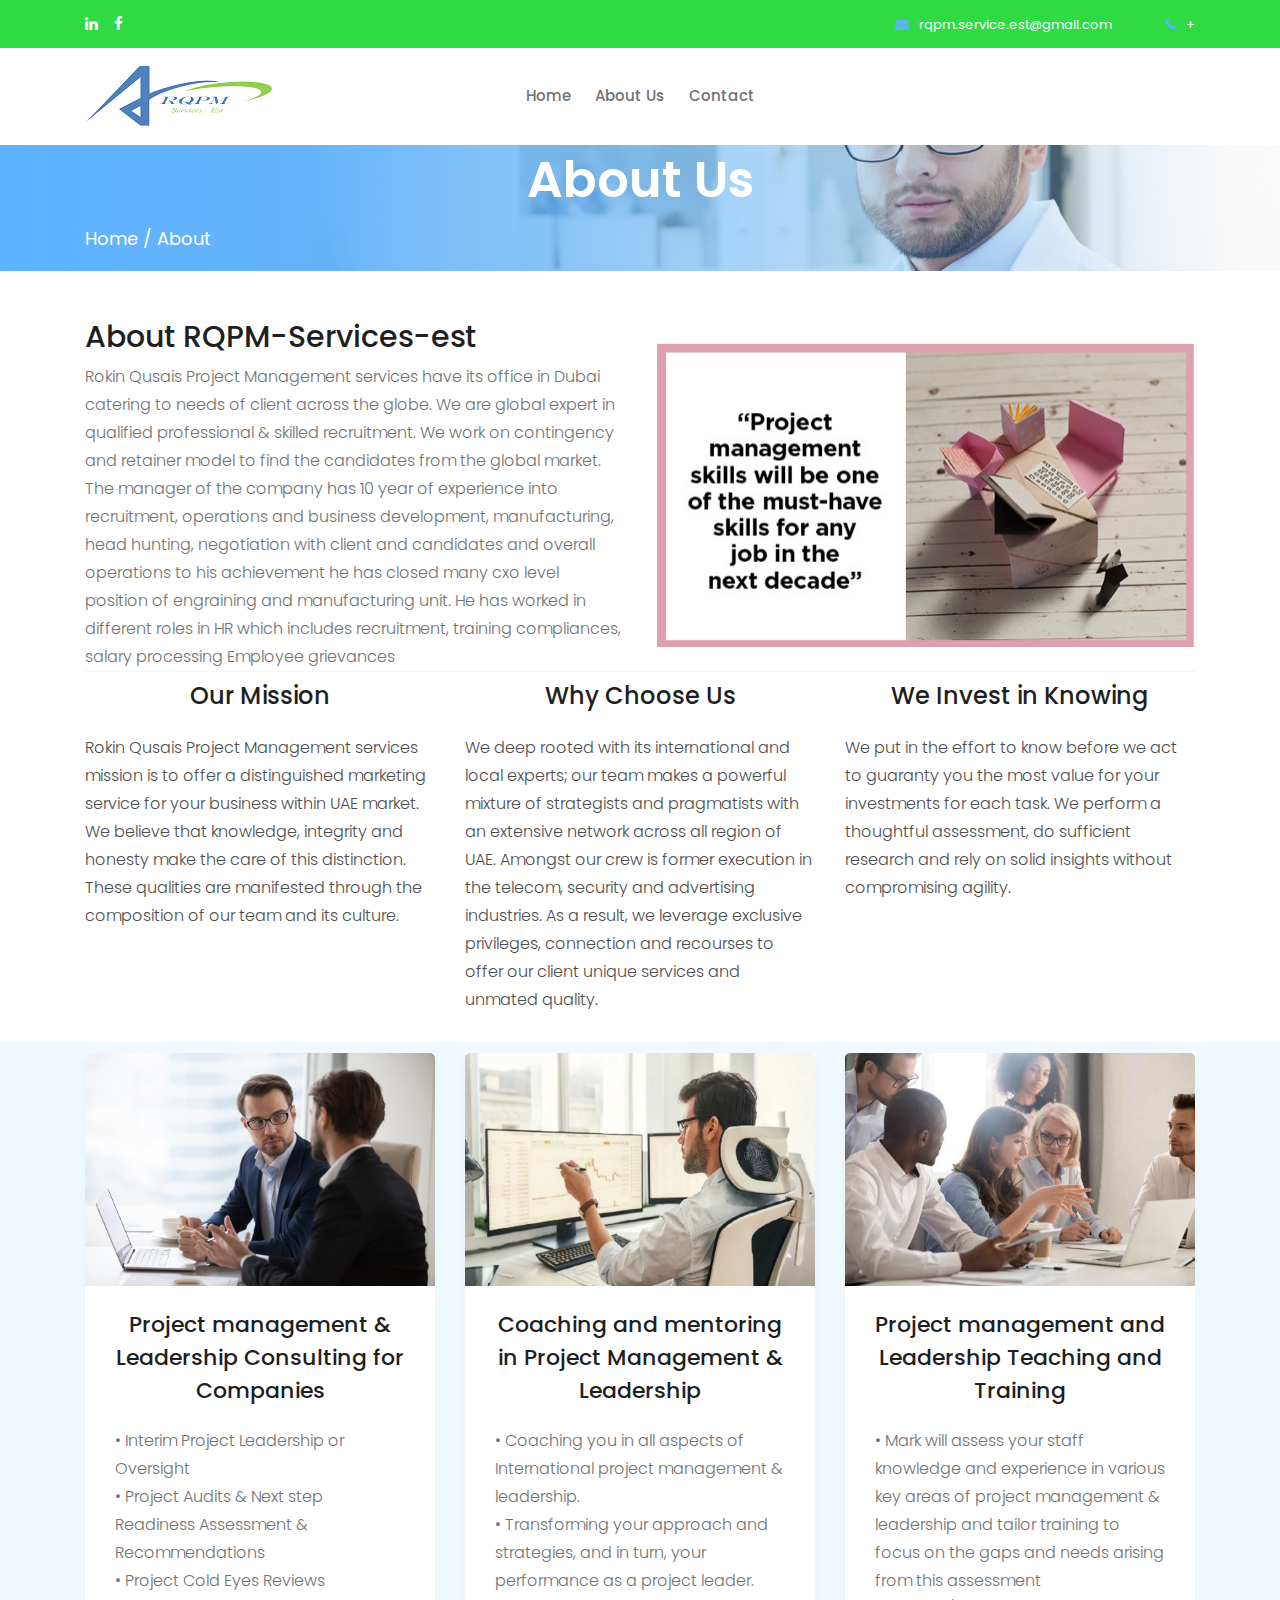
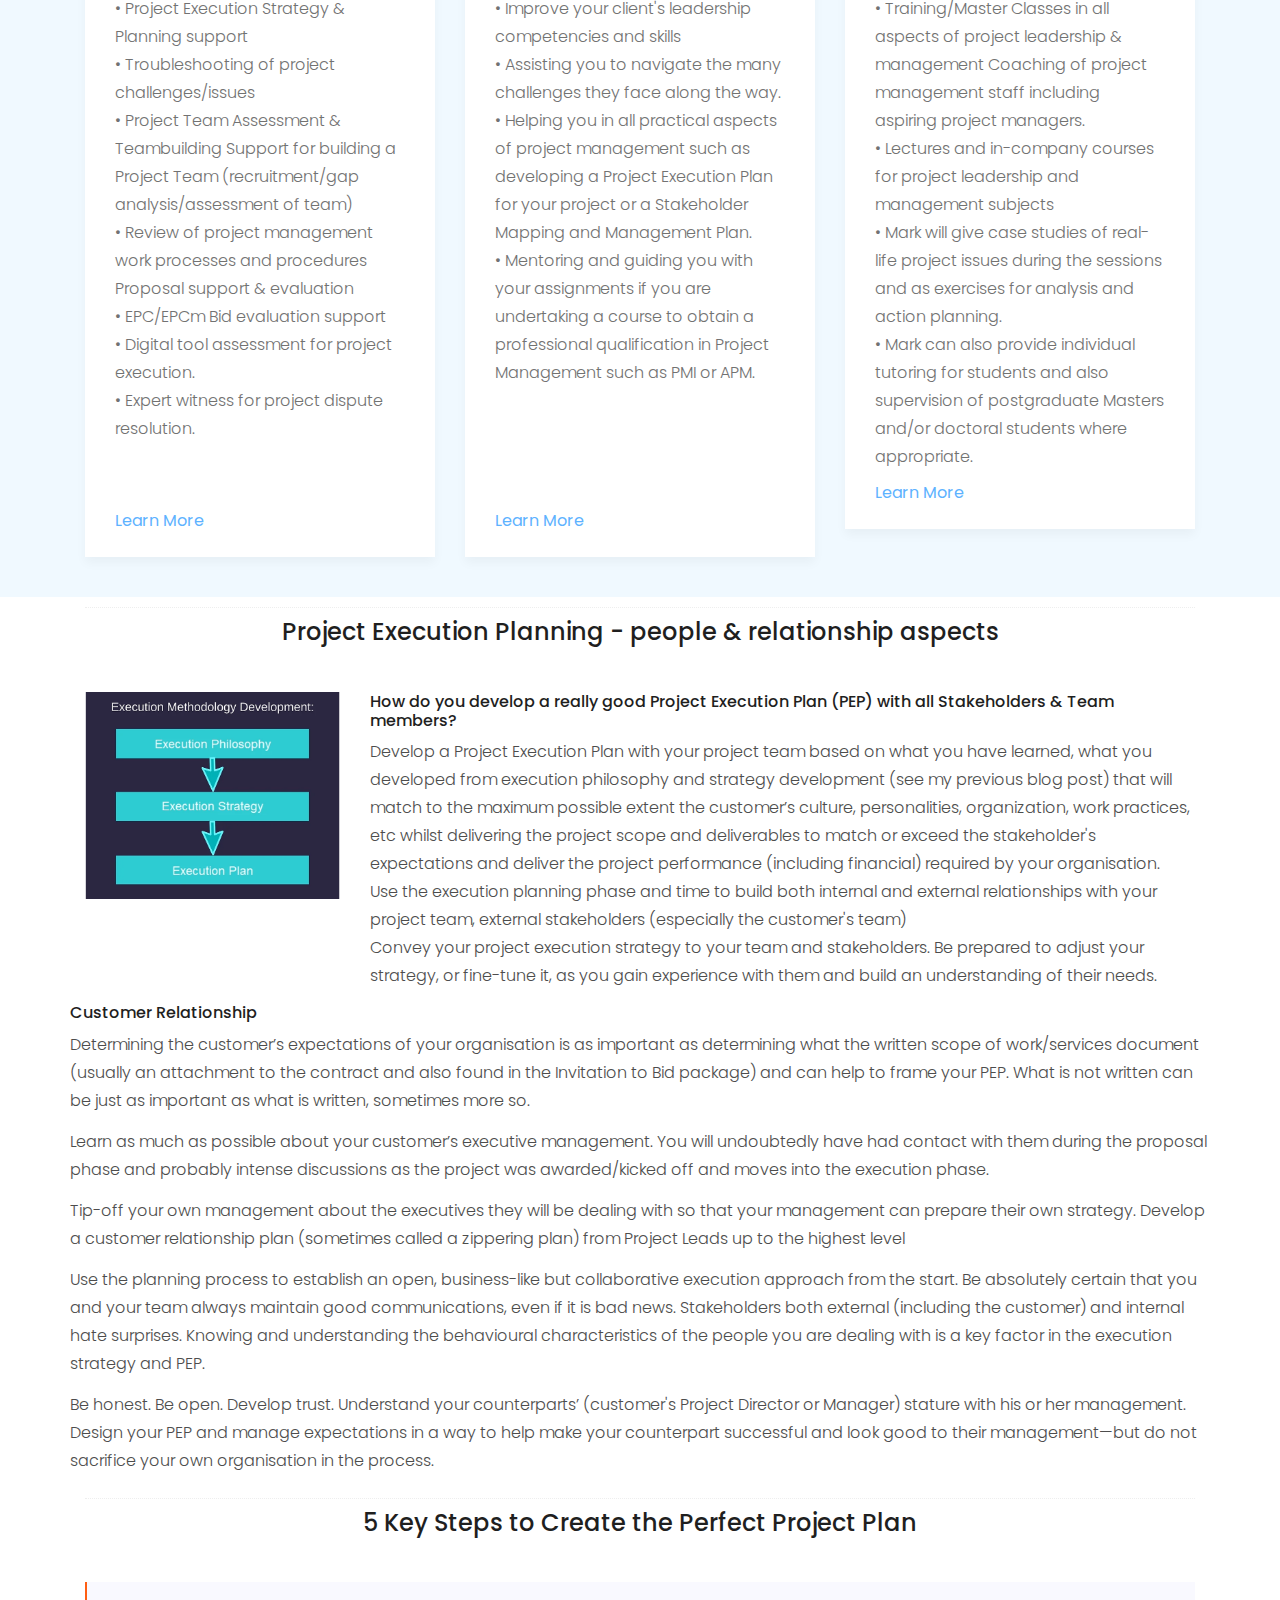
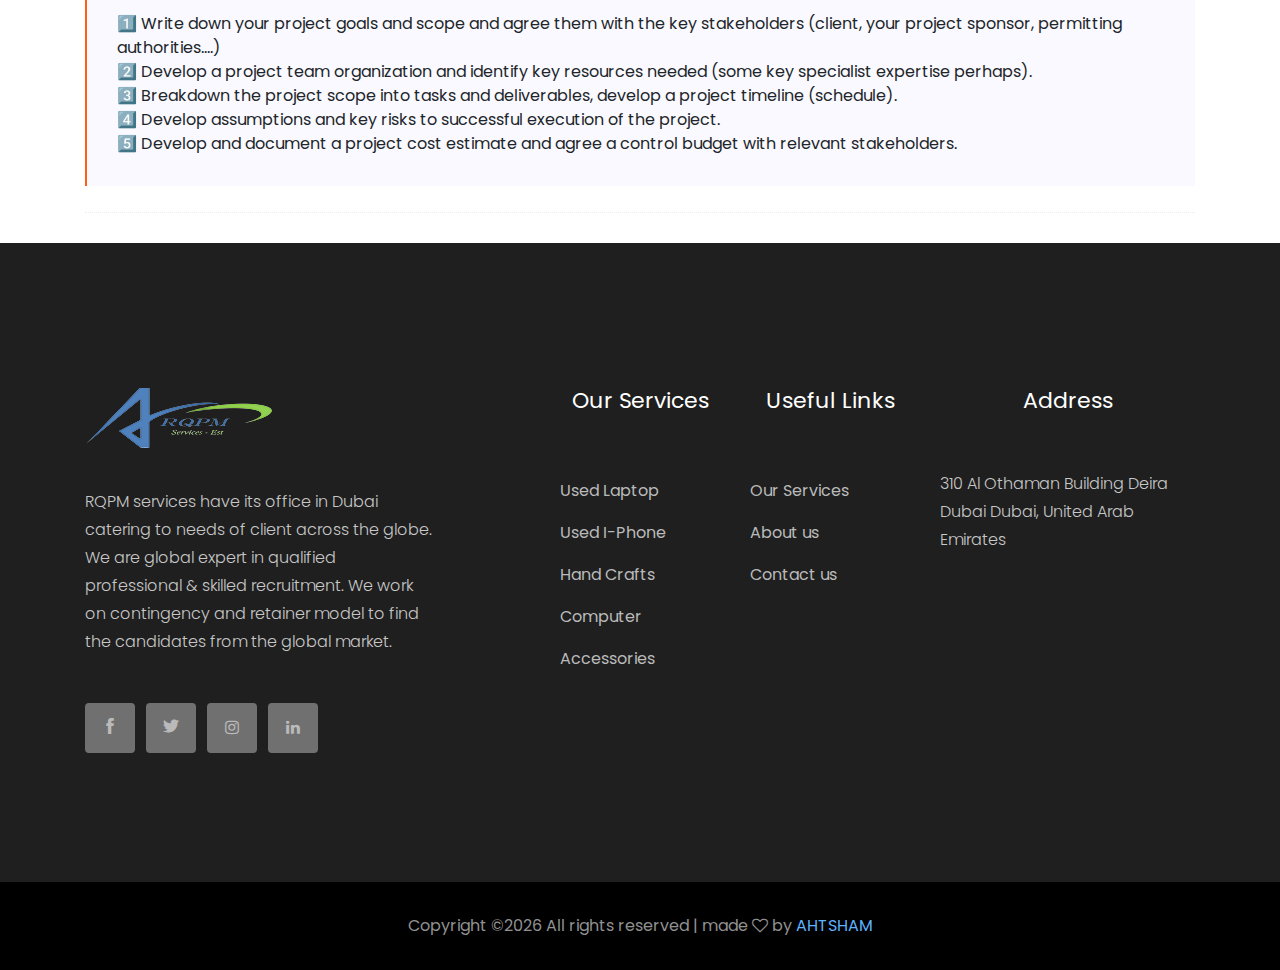
==== about.html @ f93477ab "Add files via upload" ====
<!doctype html>
<html class="no-js" lang="zxx">

<head>
    <meta charset="utf-8">
    <meta http-equiv="x-ua-compatible" content="ie=edge">
    <title>RQPM-Services-est</title>
    <meta name="description" content="">
    <meta name="viewport" content="width=device-width, initial-scale=1">

    <!-- <link rel="manifest" href="site.webmanifest"> -->
    <link rel="shortcut icon" type="image/x-icon" href="img/favicon.png">
    <!-- Place favicon.ico in the root directory -->

    <!-- CSS here -->
    <link rel="stylesheet" href="css/bootstrap.min.css">
    <link rel="stylesheet" href="css/owl.carousel.min.css">
    <link rel="stylesheet" href="css/magnific-popup.css">
    <link rel="stylesheet" href="css/font-awesome.min.css">
    <link rel="stylesheet" href="css/themify-icons.css">
    <link rel="stylesheet" href="css/nice-select.css">
    <link rel="stylesheet" href="css/flaticon.css">
    <link rel="stylesheet" href="css/gijgo.css">
    <link rel="stylesheet" href="css/animate.css">
    <link rel="stylesheet" href="css/slicknav.css">
    <link rel="stylesheet" href="css/style.css">
    <!-- <link rel="stylesheet" href="css/responsive.css"> -->
</head>

<body>
    <!--[if lte IE 9]>
            <p class="browserupgrade">You are using an <strong>outdated</strong> browser. Please <a href="https://browsehappy.com/">upgrade your browser</a> to improve your experience and security.</p>
        <![endif]-->

    <!-- header-start -->
    <header>
        <div class="header-area ">
            <div class="header-top_area">
                <div class="container">
                    <div class="row">
                        <div class="col-xl-6 col-md-6 ">
                            <div class="social_media_links">
                                <a href="https://www.linkedin.com/in/rokin-qusais-project-management-5585a9264/">
                                    <i class="fa fa-linkedin"></i>
                                </a>
                                <a href="https://www.facebook.com/people/Rokn-Qusais-Project-Managent-Services-Est/100089314040495/">
                                    <i class="fa fa-facebook"></i>
                                </a>
                               
                            </div>
                        </div>
                        <div class="col-xl-6 col-md-6">
                            <div class="short_contact_list">
                                <ul>
                                    <li><a href="#"> <i class="fa fa-envelope"></i> rqpm.service.est@gmail.com</a></li>
                                    <li><a href="#"> <i class="fa fa-phone"></i> +</a></li>
                                </ul>
                            </div>
                        </div>
                    </div>
                </div>
            </div>
            <div id="sticky-header" class="main-header-area">
                <div class="container">
                    <div class="row align-items-center">
                        <div class="col-xl-3 col-lg-2">
                            <div class="logo">
                                <a href="index.html">
                                    <img src="img/logo (2).png" alt="">
                                </a>
                            </div>
                        </div>
                        <div class="col-xl-6 col-lg-7">
                            <div class="main-menu  d-none d-lg-block">
                                <nav>
                                    <ul id="navigation">
                                        <li><a class="active" href="index.html">Home</a></li>
                                        <li><a href="about.html">About Us</a></li>
                                
                                        <li><a href="contact.html">Contact</a></li>
                                    </ul>
                                </nav>
                            </div>
                        </div>
                        
                        <div class="col-12">
                            <div class="mobile_menu d-block d-lg-none"></div>
                        </div>
                    </div>
                </div>
            </div>
        </div>
    </header>
    <!-- header-end -->

    <!-- bradcam_area_start  -->
    <div class="bradcam_area breadcam_bg bradcam_overlay">
        <div class="container">
            <div class="row">
                <div class="col-xl-12">
                    <div class="bradcam_text">
                        <h3>About Us</h3>
                        <p><a href="index.html">Home /</a> About</p>
                    </div>
                </div>
            </div>
        </div>
    </div>
    <!-- bradcam_area_end  -->


    <br><br>
   
    <!-- business_expert_area_start  -->
    <div class="business_expert_area">
    
        <div class="container">
            
                <div class="row align-items-center">
                <div class="col-xl-6 col-md-6">
                <div class="business_info">
                                                    
                 <h2>About RQPM-Services-est</h2>
                <p>Rokin Qusais Project Management services have its office in Dubai catering to needs of client across the globe. We are global expert in qualified professional & skilled recruitment. We work on contingency and retainer model to find the candidates from the global market.
                   <br> The manager of the company has 10 year of experience into recruitment, operations and business development, manufacturing, head hunting, negotiation with client and candidates and overall operations to his achievement he has closed many cxo level position of engraining and manufacturing unit. He has worked in different roles in HR which includes recruitment, training compliances, salary processing Employee grievances 
                    
                    </p>
                </div>
                </div>
                <div class="col-xl-6 col-md-6">
                <div class="business_thumb">
                 <img src="img/about/Capture2.PNG" alt="">
                    </div>
                 </div>
                 
                </div>
                <div class="section-top-border">
                    <div class="row">
                        <div class="col-md-4">
                            <div class="single-defination">
                                <h3 style="text-align: center;" class="mb-20">Our Mission</h3>
                                <p>Rokin Qusais Project Management services mission is to offer a distinguished marketing service
                                     for your business within UAE market. We believe that knowledge, integrity and honesty make the care of this distinction. 
                                    These qualities are manifested through the composition of our team and its culture.</p>
                            </div>
                        </div>
                        <div class="col-md-4">
                            <div class="single-defination">
                                <h3 style="text-align: center;" class="mb-20">Why Choose Us</h3>
                                <p>We deep rooted with its international and local experts; our team makes a 
                                    powerful mixture of strategists and pragmatists with an extensive network across all region of UAE. 
                                    Amongst our crew is former execution in the telecom, security and advertising industries. As a result, we leverage exclusive privileges, 
                                    connection and recourses to offer our client unique services and unmated quality.</p>
                            </div>
                        </div>
                        <div class="col-md-4">
                            <div class="single-defination">
                                <h3 style="text-align: center;" class="mb-20">We Invest in Knowing</h3>
                                <p>We put in the effort to know before we act to guaranty you the most value for your investments for each task. We perform a
                                     thoughtful assessment, do sufficient research and rely on solid insights without compromising agility.</p>
                            </div>
                        </div>
                    </div>
                </div>         
                            
            </div>
        </div>
    </div>
    
    <!-- business_expert_area_end  -->

    <!-- offers_area_start -->
    <div class="our_department_area">
        <div class="container">
           
            <div class="row">
                <div class="col-xl-12">
                    
                </div>
            </div>
            <div class="row">
                <div class="col-xl-4 col-md-6 col-lg-4">
                    <div class="single_department">
                        <div class="department_thumb">
                            <img src="img/department/s1.jpg" alt="">
                        </div>
                        <div class="department_content">
                            <h3><a href="#">Project management & Leadership Consulting for
                                Companies
                                </a></h3>
                                 <p>• Interim Project Leadership or  Oversight
                            <br>        • Project Audits & Next step Readiness Assessment & Recommendations
                            <br>    • Project Cold Eyes Reviews
                            <br>    • Project Execution Strategy & Planning support
                            <br>    • Troubleshooting of project challenges/issues
                                      <br>   • Project Team Assessment & Teambuilding Support for building a Project Team (recruitment/gap analysis/assessment of team)
                                      <br>   • Review of project management work processes and procedures Proposal support & evaluation
                                    <br>    • EPC/EPCm Bid evaluation support
                                    <br>    • Digital tool assessment for project execution.
                                    <br>   • Expert witness for project dispute resolution.
                                    <br><br><br></p>
                                <a href="#" class="learn_more">Learn More</a>
                        </div>
                    </div>
                </div><div class="col-xl-4 col-md-6 col-lg-4">
                    <div class="single_department">
                        <div class="department_thumb">
                            <img src="img/department/s21.PNG" alt="">
                        </div>
                        <div class="department_content">
                            <h3><a href="#">Coaching and mentoring in Project Management &
                                Leadership
                                </a></h3>
                                <p>• Coaching you in all aspects of
                          <br>          International project management & leadership.
                              <br>      • Transforming your approach and strategies, and in turn, your performance as a project leader.
                           <br>         • Improve your client's leadership competencies and skills
                               <br>     • Assisting you to navigate the many challenges they face along the way.
                                   <br> • Helping you in all practical aspects of project management such as developing a Project Execution Plan for your project
                                    or a Stakeholder Mapping and
                                    Management Plan.
                                <br>    • Mentoring and guiding you with your assignments if you are undertaking a course to obtain a professional qualification in Project Management such as PMI or APM.
                                  <br> <br><br><br><br> </p>
                            <a href="#" class="learn_more">Learn More</a>
                        </div>
                    </div>
                </div><div class="col-xl-4 col-md-6 col-lg-4">
                    <div class="single_department">
                        <div class="department_thumb">
                            <img src="img/department/s3.jpg" alt="">
                        </div>
                        <div class="department_content">
                            <h3><a href="#">Project management and Leadership Teaching and
                                Training
                                </a></h3>
                                <p>• Mark will assess your staff knowledge and experience in various key areas of project management & leadership
                                    and tailor training to focus on the gaps and needs arising from this
                                    assessment
                             <br>       • Training/Master Classes in all aspects of project leadership & management Coaching of project management staff including aspiring project managers.
                              <br>      • Lectures and in-company courses for project leadership and management subjects
                              <br>      • Mark will give case studies of real-life project issues during the sessions and as exercises for analysis and action planning.
                               <br>     • Mark can also provide individual tutoring for students and also supervision of postgraduate Masters and/or doctoral students where appropriate.
                                    </p>
                            <a href="#" class="learn_more">Learn More</a>
                        </div>
                    </div>
                </div>
                
            </div>
        </div>
    </div>
    <!-- offers_area_end -->

    <!-- Start Sample Area -->
	<section class="sample-text-area">
		<div class="container box_1170">
			
            <div class="section-top-border">
				<h3 class="mb-30">Project Execution Planning - people & relationship aspects</h3>
				<div class="row">
					<div class="col-md-3">
						<img src="img/elements/Capture.PNG" alt="" class="img-fluid">
					</div>
					<div class="col-md-9 mt-sm-20">
						<h5>How do you develop a really good Project Execution Plan (PEP)  with all Stakeholders & Team members?</h5>
                        <p>
							Develop a Project Execution Plan with your project team based on what you have learned, what you developed from execution philosophy and strategy development (see my previous blog post) that will match to the maximum possible extent the customer’s culture, personalities, organization, work practices, etc whilst delivering the project scope and deliverables to match or exceed the stakeholder's expectations and deliver the project performance (including financial) required by your organisation. 
                        <br>Use the execution planning phase and time to build both internal and external relationships with your project team, external stakeholders (especially the customer's team) 
                    <br> Convey your project execution strategy to your team and stakeholders.  Be prepared to adjust your strategy, or fine-tune it, as you gain experience with them and build an understanding of their needs.</p>
					</div>
                    <h5>Customer Relationship</h5>

                       <p> Determining the customer’s expectations of your organisation is as important as determining what the written scope of work/services document (usually an attachment to the contract and also found in the Invitation to Bid package) and can help to frame your PEP.  What is not written can be just as important as what is written, sometimes more so.</p>
				<p>Learn as much as possible about your customer’s executive management.  You will undoubtedly have had contact with them during the proposal phase and probably intense discussions as the project was awarded/kicked off and moves into the execution phase.</p>
                <p>Tip-off your own management about the executives they will be dealing with so that your management can prepare their own strategy.  Develop a customer relationship plan (sometimes called a zippering plan) from Project Leads up to the highest level</p>
                <p>Use the planning process to establish an open, business-like but collaborative execution approach from the start. Be absolutely certain that you and your team always maintain good communications, even if it is bad news.  Stakeholders both external (including the customer) and internal hate surprises.  Knowing and understanding the behavioural characteristics of the people you are dealing with is a key factor in the execution strategy and PEP.</p>
                <p>Be honest.  Be open.  Develop trust.  Understand your counterparts’ (customer's Project Director or Manager) stature with his or her management.  Design your PEP and manage expectations in a way to help make your counterpart successful and look good to their management—but do not sacrifice your own organisation in the process.</p>
                 </div>
			</div>
        
            <div class="section-top-border">
				<h3 class="mb-30">5 Key Steps to Create the Perfect Project Plan</h3>
				<div class="row">
					<div class="col-lg-12">
						<blockquote class="generic-blockquote">
							1️⃣ Write down your project goals and scope and agree them with the key stakeholders (client, your project sponsor, permitting authorities….)

<br>
2️⃣ Develop a project team organization and identify key resources needed (some key specialist expertise perhaps).
<br>

3️⃣ Breakdown the project scope into tasks and deliverables, develop a project timeline (schedule).

<br>
4️⃣ Develop assumptions and key risks to successful execution of the project.

<br>
5️⃣ Develop and document a project cost estimate and agree a control budget with relevant stakeholders.
					<br>	</blockquote>
					</div>
				</div>
			</div>

        <div class="section-top-border">
            
        </div>
	</section>
	<!-- End Sample Area -->


   
<!-- footer start -->
<footer class="footer">
    <div class="footer_top">
        <div class="container">
            <div class="row">
                <div class="col-xl-4 col-md-6 col-lg-4">
                    <div class="footer_widget">
                        <div class="footer_logo">
                            <a href="#">
                                <img src="img/fotor logo.png" alt="">
                            </a>
                        </div>
                        <p>
                            RQPM services have its office in Dubai catering to needs of client across the globe. We are global expert in qualified professional & skilled recruitment. We work on contingency and retainer model to find the candidates from the global market.
                        </p>
                        <div class="socail_links">
                            <ul>
                                <li>
                                    <a href="https://www.facebook.com/people/Rokn-Qusais-Project-Managent-Services-Est/100089314040495/">
                                        <i class="ti-facebook"></i>
                                    </a>
                                </li>
                                <li>
                                    <a href="https://twitter.com/Rqpmservice_Est">
                                        <i class="ti-twitter-alt"></i>
                                    </a>
                                </li>
                                <li>
                                    <a href="https://www.instagram.com/rqpm.services_est/">
                                        <i class="fa fa-instagram"></i>
                                    </a>
                                </li>
                                <li>
                                    <a href="https://www.linkedin.com/in/rokin-qusais-project-management-5585a9264/">
                                        <i class="fa fa-linkedin"></i>
                                    </a>
                                </li>
                            </ul>
                        </div>

                    </div>
                </div>
                <div class="col-xl-2 offset-xl-1 col-md-6 col-lg-3">
                    <div class="footer_widget">
                        <h3 class="footer_title">
                            Our Services
                        </h3>
                        <ul>
                            <li><a href="#">Used Laptop</a></li>
                            <li><a href="#">Used I-Phone</a></li>
                            <li><a href="#">Hand Crafts</a></li>
                            <li><a href="#">Computer Accessories</a></li>
                            
                        </ul>

                    </div>
                </div>
                <div class="col-xl-2 col-md-6 col-lg-2">
                    <div class="footer_widget">
                        <h3 class="footer_title">
                            Useful Links
                        </h3>
                        <ul>
                            <li><a href="index.html">Our Services</a></li>
                            <li><a href="about.html">About us</a></li>
                            <li><a href="contact.html"> Contact us</a></li>
                        </ul>
                    </div>
                </div>
                <div class="col-xl-3 col-md-6 col-lg-3">
                    <div class="footer_widget">
                        <h3 class="footer_title">
                            Address
                        </h3>
                        <p>
                            310 Al Othaman Building Deira Dubai Dubai, United Arab Emirates <br>
                          
                            
                        </p>
                    </div>
                </div>
            </div>
        </div>
    </div>
    <div class="copy-right_text">
        <div class="container">
            <div class="footer_border"></div>
            <div class="row">
                <div class="col-xl-12">
                    <p class="copy_right text-center">
                        <!-- Link back to Colorlib can't be removed. Template is licensed under CC BY 3.0. -->
Copyright &copy;<script>document.write(new Date().getFullYear());</script> All rights reserved | made <i class="fa fa-heart-o" aria-hidden="true"></i> by <a href="https://www.instagram.com/mr.ahtsham_sahotra/" target="_blank">AHTSHAM</a>
<!-- Link back to Colorlib can't be removed. Template is licensed under CC BY 3.0. -->
                    </p>
                </div>
            </div>
        </div>
    </div>
</footer>
<!-- footer end  -->
<!-- link that opens popup -->



<!-- JS here -->
<script src="js/vendor/modernizr-3.5.0.min.js"></script>
<script src="js/vendor/jquery-1.12.4.min.js"></script>
<script src="js/popper.min.js"></script>
<script src="js/bootstrap.min.js"></script>
<script src="js/owl.carousel.min.js"></script>
<script src="js/isotope.pkgd.min.js"></script>
<script src="js/ajax-form.js"></script>
<script src="js/waypoints.min.js"></script>
<script src="js/jquery.counterup.min.js"></script>
<script src="js/imagesloaded.pkgd.min.js"></script>
<script src="js/scrollIt.js"></script>
<script src="js/jquery.scrollUp.min.js"></script>
<script src="js/wow.min.js"></script>
<script src="js/nice-select.min.js"></script>
<script src="js/jquery.slicknav.min.js"></script>
<script src="js/jquery.magnific-popup.min.js"></script>
<script src="js/plugins.js"></script>
<script src="js/gijgo.min.js"></script>
<!--contact js-->
<script src="js/contact.js"></script>
<script src="js/jquery.ajaxchimp.min.js"></script>
<script src="js/jquery.form.js"></script>
<script src="js/jquery.validate.min.js"></script>
<script src="js/mail-script.js"></script>

<script src="js/main.js"></script>
<script>
$('#datepicker').datepicker({
    iconsLibrary: 'fontawesome',
    icons: {
        rightIcon: '<span class="fa fa-caret-down"></span>'
    }
});
$('#datepicker2').datepicker({
    iconsLibrary: 'fontawesome',
    icons: {
        rightIcon: '<span class="fa fa-caret-down"></span>'
    }

});
$(document).ready(function() {
$('.js-example-basic-multiple').select2();
});
</script>
</body>

</html>
---- css/themify-icons.css ----
@font-face {
	font-family: 'themify';
	src:url('../fonts/themify.eot?-fvbane');
	src:url('../fonts/themify.eot?#iefix-fvbane') format('embedded-opentype'),
		url('../fonts/themify.woff?-fvbane') format('woff'),
		url('../fonts/themify.ttf?-fvbane') format('truetype'),
		url('../fonts/themify.svg?-fvbane#themify') format('svg');
	font-weight: normal;
	font-style: normal;
}

[class^="ti-"], [class*=" ti-"] {
	font-family: 'themify';
	/* speak: none; */
	font-style: normal;
	font-weight: normal;
	font-variant: normal;
	text-transform: none;
	line-height: 1;

	/* Better Font Rendering =========== */
	-webkit-font-smoothing: antialiased;
	-moz-osx-font-smoothing: grayscale;
}

.ti-wand:before {
	content: "\e600";
}
.ti-volume:before {
	content: "\e601";
}
.ti-user:before {
	content: "\e602";
}
.ti-unlock:before {
	content: "\e603";
}
.ti-unlink:before {
	content: "\e604";
}
.ti-trash:before {
	content: "\e605";
}
.ti-thought:before {
	content: "\e606";
}
.ti-target:before {
	content: "\e607";
}
.ti-tag:before {
	content: "\e608";
}
.ti-tablet:before {
	content: "\e609";
}
.ti-star:before {
	content: "\e60a";
}
.ti-spray:before {
	content: "\e60b";
}
.ti-signal:before {
	content: "\e60c";
}
.ti-shopping-cart:before {
	content: "\e60d";
}
.ti-shopping-cart-full:before {
	content: "\e60e";
}
.ti-settings:before {
	content: "\e60f";
}
.ti-search:before {
	content: "\e610";
}
.ti-zoom-in:before {
	content: "\e611";
}
.ti-zoom-out:before {
	content: "\e612";
}
.ti-cut:before {
	content: "\e613";
}
.ti-ruler:before {
	content: "\e614";
}
.ti-ruler-pencil:before {
	content: "\e615";
}
.ti-ruler-alt:before {
	content: "\e616";
}
.ti-bookmark:before {
	content: "\e617";
}
.ti-bookmark-alt:before {
	content: "\e618";
}
.ti-reload:before {
	content: "\e619";
}
.ti-plus:before {
	content: "\e61a";
}
.ti-pin:before {
	content: "\e61b";
}
.ti-pencil:before {
	content: "\e61c";
}
.ti-pencil-alt:before {
	content: "\e61d";
}
.ti-paint-roller:before {
	content: "\e61e";
}
.ti-paint-bucket:before {
	content: "\e61f";
}
.ti-na:before {
	content: "\e620";
}
.ti-mobile:before {
	content: "\e621";
}
.ti-minus:before {
	content: "\e622";
}
.ti-medall:before {
	content: "\e623";
}
.ti-medall-alt:before {
	content: "\e624";
}
.ti-marker:before {
	content: "\e625";
}
.ti-marker-alt:before {
	content: "\e626";
}
.ti-arrow-up:before {
	content: "\e627";
}
.ti-arrow-right:before {
	content: "\e628";
}
.ti-arrow-left:before {
	content: "\e629";
}
.ti-arrow-down:before {
	content: "\e62a";
}
.ti-lock:before {
	content: "\e62b";
}
.ti-location-arrow:before {
	content: "\e62c";
}
.ti-link:before {
	content: "\e62d";
}
.ti-layout:before {
	content: "\e62e";
}
.ti-layers:before {
	content: "\e62f";
}
.ti-layers-alt:before {
	content: "\e630";
}
.ti-key:before {
	content: "\e631";
}
.ti-import:before {
	content: "\e632";
}
.ti-image:before {
	content: "\e633";
}
.ti-heart:before {
	content: "\e634";
}
.ti-heart-broken:before {
	content: "\e635";
}
.ti-hand-stop:before {
	content: "\e636";
}
.ti-hand-open:before {
	content: "\e637";
}
.ti-hand-drag:before {
	content: "\e638";
}
.ti-folder:before {
	content: "\e639";
}
.ti-flag:before {
	content: "\e63a";
}
.ti-flag-alt:before {
	content: "\e63b";
}
.ti-flag-alt-2:before {
	content: "\e63c";
}
.ti-eye:before {
	content: "\e63d";
}
.ti-export:before {
	content: "\e63e";
}
.ti-exchange-vertical:before {
	content: "\e63f";
}
.ti-desktop:before {
	content: "\e640";
}
.ti-cup:before {
	content: "\e641";
}
.ti-crown:before {
	content: "\e642";
}
.ti-comments:before {
	content: "\e643";
}
.ti-comment:before {
	content: "\e644";
}
.ti-comment-alt:before {
	content: "\e645";
}
.ti-close:before {
	content: "\e646";
}
.ti-clip:before {
	content: "\e647";
}
.ti-angle-up:before {
	content: "\e648";
}
.ti-angle-right:before {
	content: "\e649";
}
.ti-angle-left:before {
	content: "\e64a";
}
.ti-angle-down:before {
	content: "\e64b";
}
.ti-check:before {
	content: "\e64c";
}
.ti-check-box:before {
	content: "\e64d";
}
.ti-camera:before {
	content: "\e64e";
}
.ti-announcement:before {
	content: "\e64f";
}
.ti-brush:before {
	content: "\e650";
}
.ti-briefcase:before {
	content: "\e651";
}
.ti-bolt:before {
	content: "\e652";
}
.ti-bolt-alt:before {
	content: "\e653";
}
.ti-blackboard:before {
	content: "\e654";
}
.ti-bag:before {
	content: "\e655";
}
.ti-move:before {
	content: "\e656";
}
.ti-arrows-vertical:before {
	content: "\e657";
}
.ti-arrows-horizontal:before {
	content: "\e658";
}
.ti-fullscreen:before {
	content: "\e659";
}
.ti-arrow-top-right:before {
	content: "\e65a";
}
.ti-arrow-top-left:before {
	content: "\e65b";
}
.ti-arrow-circle-up:before {
	content: "\e65c";
}
.ti-arrow-circle-right:before {
	content: "\e65d";
}
.ti-arrow-circle-left:before {
	content: "\e65e";
}
.ti-arrow-circle-down:before {
	content: "\e65f";
}
.ti-angle-double-up:before {
	content: "\e660";
}
.ti-angle-double-right:before {
	content: "\e661";
}
.ti-angle-double-left:before {
	content: "\e662";
}
.ti-angle-double-down:before {
	content: "\e663";
}
.ti-zip:before {
	content: "\e664";
}
.ti-world:before {
	content: "\e665";
}
.ti-wheelchair:before {
	content: "\e666";
}
.ti-view-list:before {
	content: "\e667";
}
.ti-view-list-alt:before {
	content: "\e668";
}
.ti-view-grid:before {
	content: "\e669";
}
.ti-uppercase:before {
	content: "\e66a";
}
.ti-upload:before {
	content: "\e66b";
}
.ti-underline:before {
	content: "\e66c";
}
.ti-truck:before {
	content: "\e66d";
}
.ti-timer:before {
	content: "\e66e";
}
.ti-ticket:before {
	content: "\e66f";
}
.ti-thumb-up:before {
	content: "\e670";
}
.ti-thumb-down:before {
	content: "\e671";
}
.ti-text:before {
	content: "\e672";
}
.ti-stats-up:before {
	content: "\e673";
}
.ti-stats-down:before {
	content: "\e674";
}
.ti-split-v:before {
	content: "\e675";
}
.ti-split-h:before {
	content: "\e676";
}
.ti-smallcap:before {
	content: "\e677";
}
.ti-shine:before {
	content: "\e678";
}
.ti-shift-right:before {
	content: "\e679";
}
.ti-shift-left:before {
	content: "\e67a";
}
.ti-shield:before {
	content: "\e67b";
}
.ti-notepad:before {
	content: "\e67c";
}
.ti-server:before {
	content: "\e67d";
}
.ti-quote-right:before {
	content: "\e67e";
}
.ti-quote-left:before {
	content: "\e67f";
}
.ti-pulse:before {
	content: "\e680";
}
.ti-printer:before {
	content: "\e681";
}
.ti-power-off:before {
	content: "\e682";
}
.ti-plug:before {
	content: "\e683";
}
.ti-pie-chart:before {
	content: "\e684";
}
.ti-paragraph:before {
	content: "\e685";
}
.ti-panel:before {
	content: "\e686";
}
.ti-package:before {
	content: "\e687";
}
.ti-music:before {
	content: "\e688";
}
.ti-music-alt:before {
	content: "\e689";
}
.ti-mouse:before {
	content: "\e68a";
}
.ti-mouse-alt:before {
	content: "\e68b";
}
.ti-money:before {
	content: "\e68c";
}
.ti-microphone:before {
	content: "\e68d";
}
.ti-menu:before {
	content: "\e68e";
}
.ti-menu-alt:before {
	content: "\e68f";
}
.ti-map:before {
	content: "\e690";
}
.ti-map-alt:before {
	content: "\e691";
}
.ti-loop:before {
	content: "\e692";
}
.ti-location-pin:before {
	content: "\e693";
}
.ti-list:before {
	content: "\e694";
}
.ti-light-bulb:before {
	content: "\e695";
}
.ti-Italic:before {
	content: "\e696";
}
.ti-info:before {
	content: "\e697";
}
.ti-infinite:before {
	content: "\e698";
}
.ti-id-badge:before {
	content: "\e699";
}
.ti-hummer:before {
	content: "\e69a";
}
.ti-home:before {
	content: "\e69b";
}
.ti-help:before {
	content: "\e69c";
}
.ti-headphone:before {
	content: "\e69d";
}
.ti-harddrives:before {
	content: "\e69e";
}
.ti-harddrive:before {
	content: "\e69f";
}
.ti-gift:before {
	content: "\e6a0";
}
.ti-game:before {
	content: "\e6a1";
}
.ti-filter:before {
	content: "\e6a2";
}
.ti-files:before {
	content: "\e6a3";
}
.ti-file:before {
	content: "\e6a4";
}
.ti-eraser:before {
	content: "\e6a5";
}
.ti-envelope:before {
	content: "\e6a6";
}
.ti-download:before {
	content: "\e6a7";
}
.ti-direction:before {
	content: "\e6a8";
}
.ti-direction-alt:before {
	content: "\e6a9";
}
.ti-dashboard:before {
	content: "\e6aa";
}
.ti-control-stop:before {
	content: "\e6ab";
}
.ti-control-shuffle:before {
	content: "\e6ac";
}
.ti-control-play:before {
	content: "\e6ad";
}
.ti-control-pause:before {
	content: "\e6ae";
}
.ti-control-forward:before {
	content: "\e6af";
}
.ti-control-backward:before {
	content: "\e6b0";
}
.ti-cloud:before {
	content: "\e6b1";
}
.ti-cloud-up:before {
	content: "\e6b2";
}
.ti-cloud-down:before {
	content: "\e6b3";
}
.ti-clipboard:before {
	content: "\e6b4";
}
.ti-car:before {
	content: "\e6b5";
}
.ti-calendar:before {
	content: "\e6b6";
}
.ti-book:before {
	content: "\e6b7";
}
.ti-bell:before {
	content: "\e6b8";
}
.ti-basketball:before {
	content: "\e6b9";
}
.ti-bar-chart:before {
	content: "\e6ba";
}
.ti-bar-chart-alt:before {
	content: "\e6bb";
}
.ti-back-right:before {
	content: "\e6bc";
}
.ti-back-left:before {
	content: "\e6bd";
}
.ti-arrows-corner:before {
	content: "\e6be";
}
.ti-archive:before {
	content: "\e6bf";
}
.ti-anchor:before {
	content: "\e6c0";
}
.ti-align-right:before {
	content: "\e6c1";
}
.ti-align-left:before {
	content: "\e6c2";
}
.ti-align-justify:before {
	content: "\e6c3";
}
.ti-align-center:before {
	content: "\e6c4";
}
.ti-alert:before {
	content: "\e6c5";
}
.ti-alarm-clock:before {
	content: "\e6c6";
}
.ti-agenda:before {
	content: "\e6c7";
}
.ti-write:before {
	content: "\e6c8";
}
.ti-window:before {
	content: "\e6c9";
}
.ti-widgetized:before {
	content: "\e6ca";
}
.ti-widget:before {
	content: "\e6cb";
}
.ti-widget-alt:before {
	content: "\e6cc";
}
.ti-wallet:before {
	content: "\e6cd";
}
.ti-video-clapper:before {
	content: "\e6ce";
}
.ti-video-camera:before {
	content: "\e6cf";
}
.ti-vector:before {
	content: "\e6d0";
}
.ti-themify-logo:before {
	content: "\e6d1";
}
.ti-themify-favicon:before {
	content: "\e6d2";
}
.ti-themify-favicon-alt:before {
	content: "\e6d3";
}
.ti-support:before {
	content: "\e6d4";
}
.ti-stamp:before {
	content: "\e6d5";
}
.ti-split-v-alt:before {
	content: "\e6d6";
}
.ti-slice:before {
	content: "\e6d7";
}
.ti-shortcode:before {
	content: "\e6d8";
}
.ti-shift-right-alt:before {
	content: "\e6d9";
}
.ti-shift-left-alt:before {
	content: "\e6da";
}
.ti-ruler-alt-2:before {
	content: "\e6db";
}
.ti-receipt:before {
	content: "\e6dc";
}
.ti-pin2:before {
	content: "\e6dd";
}
.ti-pin-alt:before {
	content: "\e6de";
}
.ti-pencil-alt2:before {
	content: "\e6df";
}
.ti-palette:before {
	content: "\e6e0";
}
.ti-more:before {
	content: "\e6e1";
}
.ti-more-alt:before {
	content: "\e6e2";
}
.ti-microphone-alt:before {
	content: "\e6e3";
}
.ti-magnet:before {
	content: "\e6e4";
}
.ti-line-double:before {
	content: "\e6e5";
}
.ti-line-dotted:before {
	content: "\e6e6";
}
.ti-line-dashed:before {
	content: "\e6e7";
}
.ti-layout-width-full:before {
	content: "\e6e8";
}
.ti-layout-width-default:before {
	content: "\e6e9";
}
.ti-layout-width-default-alt:before {
	content: "\e6ea";
}
.ti-layout-tab:before {
	content: "\e6eb";
}
.ti-layout-tab-window:before {
	content: "\e6ec";
}
.ti-layout-tab-v:before {
	content: "\e6ed";
}
.ti-layout-tab-min:before {
	content: "\e6ee";
}
.ti-layout-slider:before {
	content: "\e6ef";
}
.ti-layout-slider-alt:before {
	content: "\e6f0";
}
.ti-layout-sidebar-right:before {
	content: "\e6f1";
}
.ti-layout-sidebar-none:before {
	content: "\e6f2";
}
.ti-layout-sidebar-left:before {
	content: "\e6f3";
}
.ti-layout-placeholder:before {
	content: "\e6f4";
}
.ti-layout-menu:before {
	content: "\e6f5";
}
.ti-layout-menu-v:before {
	content: "\e6f6";
}
.ti-layout-menu-separated:before {
	content: "\e6f7";
}
.ti-layout-menu-full:before {
	content: "\e6f8";
}
.ti-layout-media-right-alt:before {
	content: "\e6f9";
}
.ti-layout-media-right:before {
	content: "\e6fa";
}
.ti-layout-media-overlay:before {
	content: "\e6fb";
}
.ti-layout-media-overlay-alt:before {
	content: "\e6fc";
}
.ti-layout-media-overlay-alt-2:before {
	content: "\e6fd";
}
.ti-layout-media-left-alt:before {
	content: "\e6fe";
}
.ti-layout-media-left:before {
	content: "\e6ff";
}
.ti-layout-media-center-alt:before {
	content: "\e700";
}
.ti-layout-media-center:before {
	content: "\e701";
}
.ti-layout-list-thumb:before {
	content: "\e702";
}
.ti-layout-list-thumb-alt:before {
	content: "\e703";
}
.ti-layout-list-post:before {
	content: "\e704";
}
.ti-layout-list-large-image:before {
	content: "\e705";
}
.ti-layout-line-solid:before {
	content: "\e706";
}
.ti-layout-grid4:before {
	content: "\e707";
}
.ti-layout-grid3:before {
	content: "\e708";
}
.ti-layout-grid2:before {
	content: "\e709";
}
.ti-layout-grid2-thumb:before {
	content: "\e70a";
}
.ti-layout-cta-right:before {
	content: "\e70b";
}
.ti-layout-cta-left:before {
	content: "\e70c";
}
.ti-layout-cta-center:before {
	content: "\e70d";
}
.ti-layout-cta-btn-right:before {
	content: "\e70e";
}
.ti-layout-cta-btn-left:before {
	content: "\e70f";
}
.ti-layout-column4:before {
	content: "\e710";
}
.ti-layout-column3:before {
	content: "\e711";
}
.ti-layout-column2:before {
	content: "\e712";
}
.ti-layout-accordion-separated:before {
	content: "\e713";
}
.ti-layout-accordion-merged:before {
	content: "\e714";
}
.ti-layout-accordion-list:before {
	content: "\e715";
}
.ti-ink-pen:before {
	content: "\e716";
}
.ti-info-alt:before {
	content: "\e717";
}
.ti-help-alt:before {
	content: "\e718";
}
.ti-headphone-alt:before {
	content: "\e719";
}
.ti-hand-point-up:before {
	content: "\e71a";
}
.ti-hand-point-right:before {
	content: "\e71b";
}
.ti-hand-point-left:before {
	content: "\e71c";
}
.ti-hand-point-down:before {
	content: "\e71d";
}
.ti-gallery:before {
	content: "\e71e";
}
.ti-face-smile:before {
	content: "\e71f";
}
.ti-face-sad:before {
	content: "\e720";
}
.ti-credit-card:before {
	content: "\e721";
}
.ti-control-skip-forward:before {
	content: "\e722";
}
.ti-control-skip-backward:before {
	content: "\e723";
}
.ti-control-record:before {
	content: "\e724";
}
.ti-control-eject:before {
	content: "\e725";
}
.ti-comments-smiley:before {
	content: "\e726";
}
.ti-brush-alt:before {
	content: "\e727";
}
.ti-youtube:before {
	content: "\e728";
}
.ti-vimeo:before {
	content: "\e729";
}
.ti-twitter:before {
	content: "\e72a";
}
.ti-time:before {
	content: "\e72b";
}
.ti-tumblr:before {
	content: "\e72c";
}
.ti-skype:before {
	content: "\e72d";
}
.ti-share:before {
	content: "\e72e";
}
.ti-share-alt:before {
	content: "\e72f";
}
.ti-rocket:before {
	content: "\e730";
}
.ti-pinterest:before {
	content: "\e731";
}
.ti-new-window:before {
	content: "\e732";
}
.ti-microsoft:before {
	content: "\e733";
}
.ti-list-ol:before {
	content: "\e734";
}
.ti-linkedin:before {
	content: "\e735";
}
.ti-layout-sidebar-2:before {
	content: "\e736";
}
.ti-layout-grid4-alt:before {
	content: "\e737";
}
.ti-layout-grid3-alt:before {
	content: "\e738";
}
.ti-layout-grid2-alt:before {
	content: "\e739";
}
.ti-layout-column4-alt:before {
	content: "\e73a";
}
.ti-layout-column3-alt:before {
	content: "\e73b";
}
.ti-layout-column2-alt:before {
	content: "\e73c";
}
.ti-instagram:before {
	content: "\e73d";
}
.ti-google:before {
	content: "\e73e";
}
.ti-github:before {
	content: "\e73f";
}
.ti-flickr:before {
	content: "\e740";
}
.ti-facebook:before {
	content: "\e741";
}
.ti-dropbox:before {
	content: "\e742";
}
.ti-dribbble:before {
	content: "\e743";
}
.ti-apple:before {
	content: "\e744";
}
.ti-android:before {
	content: "\e745";
}
.ti-save:before {
	content: "\e746";
}
.ti-save-alt:before {
	content: "\e747";
}
.ti-yahoo:before {
	content: "\e748";
}
.ti-wordpress:before {
	content: "\e749";
}
.ti-vimeo-alt:before {
	content: "\e74a";
}
.ti-twitter-alt:before {
	content: "\e74b";
}
.ti-tumblr-alt:before {
	content: "\e74c";
}
.ti-trello:before {
	content: "\e74d";
}
.ti-stack-overflow:before {
	content: "\e74e";
}
.ti-soundcloud:before {
	content: "\e74f";
}
.ti-sharethis:before {
	content: "\e750";
}
.ti-sharethis-alt:before {
	content: "\e751";
}
.ti-reddit:before {
	content: "\e752";
}
.ti-pinterest-alt:before {
	content: "\e753";
}
.ti-microsoft-alt:before {
	content: "\e754";
}
.ti-linux:before {
	content: "\e755";
}
.ti-jsfiddle:before {
	content: "\e756";
}
.ti-joomla:before {
	content: "\e757";
}
.ti-html5:before {
	content: "\e758";
}
.ti-flickr-alt:before {
	content: "\e759";
}
.ti-email:before {
	content: "\e75a";
}
.ti-drupal:before {
	content: "\e75b";
}
.ti-dropbox-alt:before {
	content: "\e75c";
}
.ti-css3:before {
	content: "\e75d";
}
.ti-rss:before {
	content: "\e75e";
}
.ti-rss-alt:before {
	content: "\e75f";
}
---- css/nice-select.css ----
.nice-select {
  -webkit-tap-highlight-color: transparent;
  background-color: #fff;
  border-radius: 5px;
  border: solid 1px #e8e8e8;
  box-sizing: border-box;
  clear: both;
  cursor: pointer;
  display: block;
  float: left;
  font-family: inherit;
  font-size: 14px;
  font-weight: normal;
  height: 42px;
  line-height: 40px;
  outline: none;
  padding-left: 18px;
  padding-right: 30px;
  position: relative;
  text-align: left !important;
  -webkit-transition: all 0.2s ease-in-out;
  transition: all 0.2s ease-in-out;
  -webkit-user-select: none;
     -moz-user-select: none;
      -ms-user-select: none;
          user-select: none;
  white-space: nowrap;
  width: auto; }
  .nice-select:hover {
    border-color: #dbdbdb; }
  .nice-select:active, .nice-select.open, .nice-select:focus {
    border-color: #999; }


  .nice-select.disabled {
    border-color: #ededed;
    color: #999;
    pointer-events: none; }
    .nice-select.disabled:after {
      border-color: #cccccc; }
  .nice-select.wide {
    width: 100%; }
    .nice-select.wide .list {
      left: 0 !important;
      right: 0 !important; }
  .nice-select.right {
    float: right; }
    .nice-select.right .list {
      left: auto;
      right: 0; }
  .nice-select.small {
    font-size: 12px;
    height: 36px;
    line-height: 34px; }
    .nice-select.small:after {
      height: 4px;
      width: 4px; }
    .nice-select.small .option {
      line-height: 34px;
      min-height: 34px; }
  .nice-select .list {
    background-color: #fff;
    border-radius: 5px;
    box-shadow: 0 0 0 1px rgba(68, 68, 68, 0.11);
    box-sizing: border-box;
    margin-top: 4px;
    opacity: 0;
    overflow: hidden;
    padding: 0;
    pointer-events: none;
    position: absolute;
    top: 100%;
    left: 0;
    -webkit-transform-origin: 50% 0;
        -ms-transform-origin: 50% 0;
            transform-origin: 50% 0;
    -webkit-transform: scale(0.75) translateY(-21px);
        -ms-transform: scale(0.75) translateY(-21px);
            transform: scale(0.75) translateY(-21px);
    -webkit-transition: all 0.2s cubic-bezier(0.5, 0, 0, 1.25), opacity 0.15s ease-out;
    transition: all 0.2s cubic-bezier(0.5, 0, 0, 1.25), opacity 0.15s ease-out;
    z-index: 9; }
    .nice-select .list:hover .option:not(:hover) {
      background-color: transparent !important; }
  .nice-select .option {
    cursor: pointer;
    font-weight: 400;
    line-height: 40px;
    list-style: none;
    min-height: 40px;
    outline: none;
    padding-left: 18px;
    padding-right: 29px;
    text-align: left;
    -webkit-transition: all 0.2s;
    transition: all 0.2s; }
    .nice-select .option:hover, .nice-select .option.focus, .nice-select .option.selected.focus {
      background-color: #f6f6f6; }
    .nice-select .option.selected {
      font-weight: bold; }
    .nice-select .option.disabled {
      background-color: transparent;
      color: #999;
      cursor: default; }

.no-csspointerevents .nice-select .list {
  display: none; }

.no-csspointerevents .nice-select.open .list {
  display: block; }





  /* ,,,,,,,,,,,,,,,, */


  .nice-select:after {
    content: "\e64b";
    display: block;
    height: 5px;
    margin-top: -5px;
    pointer-events: none;
    position: absolute;
    right: 30px;
    top: 8px;
    transition: all 0.15s ease-in-out;
    width: 5px;
    font-family: 'themify';
    color: #ddd; }

    .nice-select.open:after {
 }
    .nice-select.open .list {
      opacity: 1;
      pointer-events: auto;
      -webkit-transform: scale(1) translateY(0);
          -ms-transform: scale(1) translateY(0);
              transform: scale(1) translateY(0); }
---- css/flaticon.css ----
/*
  	Flaticon icon font: Flaticon
  	Creation date: 24/09/2019 10:38
  	*/

@font-face {
  font-family: "Flaticon";
  src: url("../fonts/Flaticon.eot");
  src: url("../fonts/Flaticon.eot?#iefix") format("embedded-opentype"),
       url("../fonts/Flaticon.woff2") format("woff2"),
       url("../fonts/Flaticon.woff") format("woff"),
       url("../fonts/Flaticon.ttf") format("truetype"),
       url("../fonts/Flaticon.ttf") format("truetype"),
       url("../fonts/Flaticon.svg#Flaticon") format("svg");
  font-weight: normal;
  font-style: normal;
}

@media screen and (-webkit-min-device-pixel-ratio:0) {
  @font-face {
    font-family: "Flaticon";
    src: url("../fonts/Flaticon.svg#Flaticon") format("svg");
  }
}

[class^="flaticon-"]:before, [class*=" flaticon-"]:before,
[class^="flaticon-"]:after, [class*=" flaticon-"]:after {   
  font-family: Flaticon;
font-style: normal;
}

.flaticon-straight-quotes:before { content: "\f100"; }
.flaticon-electrocardiogram:before { content: "\f101"; }
.flaticon-emergency-call:before { content: "\f102"; }
.flaticon-first-aid-kit:before { content: "\f103"; }
.flaticon-right:before { content: "\f104"; }
---- css/gijgo.css ----
.gj-button {
    background-color: #f5f5f5;
    border: 1px solid #ddd;
    color: #000;
    border-radius: 3px;
    padding: 6px 10px;
    cursor: pointer;
}

.gj-unselectable {
    -webkit-touch-callout: none;
    -webkit-user-select: none;
    -khtml-user-select: none;
    -moz-user-select: none;
    -ms-user-select: none;
    user-select: none;
}

.gj-row {
    display: -webkit-box;
    display: -ms-flexbox;
    display: flex;
    -ms-flex-wrap: wrap;
    flex-wrap: wrap;
}

.gj-margin-left-5 {
    margin-left: 5px;
}

.gj-margin-left-10 {
    margin-left: 10px;
}

.gj-width-full {
    width: 100%;
}

.gj-cursor-pointer {
    cursor: pointer;
}

.gj-text-align-center {
    text-align: center;
}

.gj-font-size-16 {
    font-size: 16px;
}

.gj-hidden {
    display: none;
}

/** Material Design */
.gj-button-md {
    background: 0 0;
    border: none;
    border-radius: 2px;
    color: rgba(0, 0, 0, 0.87);
    position: relative;
    height: 36px;
    margin: 0;
    min-width: 64px;
    padding: 0 16px;
    display: inline-block;
    font-family: "Roboto","Helvetica","Arial",sans-serif;
    font-size: 1rem;
    font-weight: 500;
    text-transform: uppercase;
    letter-spacing: 0;
    overflow: hidden;
    will-change: box-shadow;
    transition: box-shadow .2s cubic-bezier(.4,0,1,1),background-color .2s cubic-bezier(.4,0,.2,1),color .2s cubic-bezier(.4,0,.2,1);
    outline: none;
    cursor: pointer;
    text-decoration: none;
    text-align: center;
    line-height: 36px;
    vertical-align: middle;
    overflow: hidden;
    -webkit-user-select: none;
    -moz-user-select: none;
    -ms-user-select: none;
    user-select: none;
}

.gj-button-md:hover {
    background-color: rgba(158,158,158,.2);
}

.gj-button-md:disabled {
    color: rgba(0,0,0,.26);
    background: 0 0;
}

.gj-button-md .material-icons,
.gj-button-md .gj-icon {
    vertical-align: middle;
    /*font-size: 1.3rem;
    margin-right: 4px;*/
}

.gj-button-md.gj-button-md-icon {
    width: 24px;
    height: 31px;
    min-width: 24px;
    padding: 0px;
    display: table;
}

.gj-button-md.gj-button-md-icon .material-icons,
.gj-button-md.gj-button-md-icon .gj-icon {
    display: table-cell;
    margin-right: 0px;
    width: 24px;
    height: 24px;
}

.gj-button-md.active {
    background-color: rgba(158,158,158,.4);
}

.gj-button-md-group {
    position: relative;
    display: inline-block;
    vertical-align: middle;
}

.gj-textbox-md {
    border: none;
    border-bottom: 1px solid rgba(0,0,0,.42);
    display: block;
    font-family: "Helvetica","Arial",sans-serif;
    font-size: 16px;
    line-height: 16px;
    padding: 4px 0px;
    margin: 0;
    width: 100%;
    background: 0 0;
    text-align: left;
    color: rgba(0,0,0,.87);
}

.gj-textbox-md:focus,
.gj-textbox-md:active {
    border-bottom: 2px solid rgba(0,0,0,.42);
    outline: none;
}

.gj-textbox-md::placeholder {
    color: #8e8e8e;
}

.gj-textbox-md:-ms-input-placeholder {
    color: #8e8e8e;
}

.gj-textbox-md::-ms-input-placeholder {
    color: #8e8e8e;
}

.gj-md-spacer-24 {
    min-width: 24px;
    width: 24px;
    display: inline-block;
}

.gj-md-spacer-32 {
    min-width: 32px;
    width: 32px;
    display: inline-block;
}

.gj-modal {
    position: fixed;
    top: 0;
    right: 0;
    bottom: 0;
    left: 0;
    z-index: 1203;
    display: none;
    overflow: hidden;
    -webkit-overflow-scrolling: touch;
    outline: 0;
    background-color: rgba(0, 0, 0, 0.54118);
    transition: 200ms ease opacity;
    will-change: opacity;
}

/* List */
ul.gj-list li [data-role="wrapper"] {
    display: table;
    width: 100%;
}

ul.gj-list li [data-role="checkbox"] {
    display: table-cell;
    vertical-align:middle;
    text-align:center;
}

ul.gj-list li [data-role="image"] {
    display: table-cell;
    vertical-align:middle;
    text-align:center;
}

ul.gj-list li [data-role="display"] {
    display: table-cell;
    vertical-align:middle;
    cursor: pointer;
}

ul.gj-list li [data-role="display"]:empty:before {
  content: "\200b"; /* unicode zero width space character */
}

/* List - Bootstrap */
ul.gj-list-bootstrap {
    padding-left: 0px;
    margin-bottom: 0px;
}

ul.gj-list-bootstrap li {
    padding: 0px;
}

ul.gj-list-bootstrap li [data-role="wrapper"] {
    padding: 0px 10px;
}

ul.gj-list-bootstrap li [data-role="checkbox"] {
    width: 24px;
    padding: 3px;
}

ul.gj-list-bootstrap li [data-role="image"] {
    width: 24px;
    height: 24px;
}

ul.gj-list-bootstrap li [data-role="display"] {
    padding: 8px 0px 8px 4px;
}

.list-group-item.active ul li, .list-group-item.active:focus ul li, .list-group-item.active:hover ul li {
    text-shadow: none;
    color:initial;
}

/* List - Material Design */
ul.gj-list-md {
    padding: 0px;
    list-style: none;
    list-style-type: none;
    line-height: 24px;
    letter-spacing: 0;
    color: #616161; /* Gray 700 */
}

ul.gj-list-md li {
    display: list-item;
    list-style-type: none;
    padding: 0px;
    min-height: unset;
    box-sizing: border-box;
    align-items: center;
    cursor: default;
    overflow: hidden;

    font-family: "Roboto","Helvetica","Arial",sans-serif;
    font-size: 16px;
    font-weight: 400;
    letter-spacing: .04em;
    line-height: 1;
    
    -webkit-flex-direction: row;
    -ms-flex-direction: row;
    flex-direction: row;
    -webkit-flex-wrap: nowrap;
    -ms-flex-wrap: nowrap;
    flex-wrap: nowrap;
}

ul.gj-list-md li [data-role="checkbox"] {
    height: 24px;
    width: 24px;
}

ul.gj-list-md li [data-role="image"] {
    height: 24px;
    width: 24px;
}

ul.gj-list-md li [data-role="display"] {
    padding: 8px 0px 8px 5px;
    order: 0;
    flex-grow: 2;
    text-decoration: none;
    box-sizing: border-box;
    align-items: center;
    text-align: left;
    color: rgba(0,0,0,.87);
}

ul.gj-list-md li.disabled>[data-role="wrapper"]>[data-role="display"] {
    color: #9E9E9E; /* Gray 500 */
}

.gj-list-md-active {
    background: #e0e0e0;
    color: #3f51b5;
}


/* Picker */
.gj-picker {
    position: absolute;
    z-index: 1203;
    background-color: #fff;
}

.gj-picker .selected {
    color: #fff;
}

/* Material Design */
.gj-picker-md {
    font-family: "Roboto","Helvetica","Arial",sans-serif;
    font-size: 16px;
    font-weight: 400;
    letter-spacing: .04em;
    line-height: 1;
    color: rgba(0,0,0,.87);
    border: 1px solid #E0E0E0;
}

.gj-modal .gj-picker-md {
    border: 0px;
}

.gj-picker-md [role="header"] {
    color: rgba(255, 255, 255, 0.54);
    display: flex;
    background: #2196f3;
    align-items: baseline;
    user-select: none;
    justify-content: center;
}

.gj-picker-md [role="footer"] {
    float: right;
    padding: 10px;
}

.gj-picker-md [role="footer"] button.gj-button-md {
    color: #2196f3;
    font-weight: bold;
    font-size: 13px;
}

/* Bootstrap */
.gj-picker-bootstrap {
    border-radius: 4px;
    border: 1px solid #E0E0E0;
}

.gj-picker-bootstrap .selected {
    color: #888;
}

.gj-picker-bootstrap [role="header"] {
    background: #eee;
    color: #AAA;
}
@font-face {
    font-family: 'gijgo-material';
    src: url('../fonts/gijgo-material.eot?235541');
    src: url('../fonts/gijgo-material.eot?235541#iefix') format('embedded-opentype'), url('../fonts/gijgo-material.ttf?235541') format('truetype'), url('../fonts/gijgo-material.woff?235541') format('woff'), url('../fonts/gijgo-material.svg?235541#gijgo-material') format('svg');
    font-weight: normal;
    font-style: normal;
}

.gj-icon {
    /* use !important to prevent issues with browser extensions that change fonts */
    font-family: 'gijgo-material' !important;
    font-size: 24px;
    speak: none;
    font-style: normal;
    font-weight: normal;
    font-variant: normal;
    text-transform: none;
    line-height: 1;
    /* Enable Ligatures ================ */
    letter-spacing: 0;
    -webkit-font-feature-settings: "liga";
    -moz-font-feature-settings: "liga=1";
    -moz-font-feature-settings: "liga";
    -ms-font-feature-settings: "liga" 1;
    font-feature-settings: "liga";
    -webkit-font-variant-ligatures: discretionary-ligatures;
    font-variant-ligatures: discretionary-ligatures;
    /* Better Font Rendering =========== */
    -webkit-font-smoothing: antialiased;
    -moz-osx-font-smoothing: grayscale;
}

.gj-icon.undo:before {
    content: "\e900";
}

.gj-icon.vertical-align-top:before {
    content: "\e901";
}

.gj-icon.vertical-align-center:before {
    content: "\e902";
}

.gj-icon.vertical-align-bottom:before {
    content: "\e903";
}

.gj-icon.arrow-dropup:before {
    content: "\e904";
}

.gj-icon.clock:before {
    content: "\e905";
}

.gj-icon.refresh:before {
    content: "\e906";
}

.gj-icon.last-page:before {
    content: "\e907";
}

.gj-icon.first-page:before {
    content: "\e908";
}

.gj-icon.cancel:before {
    content: "\e909";
}

.gj-icon.clear:before {
    content: "\e90a";
}

.gj-icon.check-circle:before {
    content: "\e90b";
}

.gj-icon.delete:before {
    content: "\e90c";
}

.gj-icon.arrow-upward:before {
    content: "\e90d";
}

.gj-icon.arrow-forward:before {
    content: "\e90e";
}

.gj-icon.arrow-downward:before {
    content: "\e90f";
}

.gj-icon.arrow-back:before {
    content: "\e910";
}

.gj-icon.list-numbered:before {
    content: "\e911";
}

.gj-icon.list-bulleted:before {
    content: "\e912";
}

.gj-icon.indent-increase:before {
    content: "\e913";
}

.gj-icon.indent-decrease:before {
    content: "\e914";
}

.gj-icon.redo:before {
    content: "\e915";
}

.gj-icon.align-right:before {
    content: "\e916";
}

.gj-icon.align-left:before {
    content: "\e917";
}

.gj-icon.align-justify:before {
    content: "\e918";
}

.gj-icon.align-center:before {
    content: "\e919";
}

.gj-icon.strikethrough:before {
    content: "\e91a";
}

.gj-icon.italic:before {
    content: "\e91b";
}

.gj-icon.underlined:before {
    content: "\e91c";
}

.gj-icon.bold:before {
    content: "\e91d";
}

.gj-icon.arrow-dropdown:before {
    content: "\e91e";
}

.gj-icon.done:before {
    content: "\e91f";
}

.gj-icon.pencil:before {
    content: "\e920";
}

.gj-icon.minus:before {
    content: "\e921";
}

.gj-icon.plus:before {
    content: "\e922";
}

.gj-icon.chevron-up:before {
    content: "\e923";
}

.gj-icon.chevron-right:before {
    content: "\e924";
}

.gj-icon.chevron-down:before {
    content: "\e925";
}

.gj-icon.chevron-left:before {
    content: "\e926";
}

.gj-icon.event:before {
    content: "\e927";
}
.gj-draggable {
    cursor: move;
}
.gj-resizable-handle {
    position: absolute;
    font-size: 0.1px;
    display: block;
    -ms-touch-action: none;
    touch-action: none;
    z-index: 1203;
}

.gj-resizable-n {
    cursor: n-resize;
    height: 7px;
    width: 100%;
    top: -5px;
    left: 0;
}
.gj-resizable-e {
    cursor: e-resize;
    width: 7px;
    right: -5px;
    top: 0;
    height: 100%;
}
.gj-resizable-s {
    cursor: s-resize;
    height: 7px;
    width: 100%;
    bottom: -5px;
    left: 0;
}
.gj-resizable-w {
	cursor: w-resize;
	width: 7px;
	left: -5px;
	top: 0;
	height: 100%;
}
.gj-resizable-se {
	cursor: se-resize;
	width: 12px;
	height: 12px;
	right: 1px;
	bottom: 1px;
}
.gj-resizable-sw {
	cursor: sw-resize;
	width: 9px;
	height: 9px;
	left: -5px;
	bottom: -5px;
}
.gj-resizable-nw {
	cursor: nw-resize;
	width: 9px;
	height: 9px;
	left: -5px;
	top: -5px;
}
.gj-resizable-ne {
	cursor: ne-resize;
	width: 9px;
	height: 9px;
	right: -5px;
	top: -5px;
}

.gj-dialog-footer {
    position: absolute;
    bottom: 0px;
    width: 100%;
    margin-top: 0px;
}

.gj-dialog-scrollable [data-role="body"] {
    overflow-x: hidden;
    overflow-y: scroll;
}

/** Bootstrap 3 **/
.gj-dialog-bootstrap {
    overflow: hidden;
    z-index: 1202;
}

.gj-dialog-bootstrap [data-role="title"] {
    display: inline;
}
.gj-dialog-bootstrap [data-role="close"] {
    line-height: 1.42857143;
}

/** Bootstrap 4 **/
.gj-dialog-bootstrap4 {
    overflow: hidden;
    z-index: 1202;
}

.gj-dialog-bootstrap4 [data-role="title"] {
    display: inline;
}
.gj-dialog-bootstrap4 [data-role="close"] {
    line-height: 1.5;
}

/** Material Design **/
.gj-dialog-md {
    background-color: #FFF;
    overflow: hidden;
    border: none;
    box-shadow: 0 11px 15px -7px rgba(0,0,0,.2), 0 24px 38px 3px rgba(0,0,0,.14), 0 9px 46px 8px rgba(0,0,0,.12);
    box-sizing: border-box;
    position: relative;
    display: -webkit-box;
    display: -webkit-flex;
    display: -ms-flexbox;
    display: flex;
    -webkit-box-orient: vertical;
    -webkit-box-direction: normal;
    -webkit-flex-direction: column;
    -ms-flex-direction: column;
    flex-direction: column;
    -webkit-background-clip: padding-box;
    background-clip: padding-box;
    outline: 0;
    z-index: 1202;
}

.gj-dialog-md-header {
    padding: 24px 24px 0px 24px;
    font-family: "Roboto","Helvetica","Arial",sans-serif;
}

.gj-dialog-md-title {
    margin: 0;
    font-weight: 400;
    display: inline;
    line-height: 28px;
    font-size: 20px;
}

.gj-dialog-md-close {
    -webkit-appearance: none;
    padding: 0;
    cursor: pointer;
    background: 0 0;
    border: 0;
    float: right;
    line-height: 28px;
    font-size: 28px;
}

.gj-dialog-md-body {
    padding: 20px 24px 24px 24px;
    color: rgba(0,0,0,.54);
    font-family: "Helvetica","Arial",sans-serif;
    font-size: 14px;
    font-weight: 400;
    line-height: 20px;
}

.gj-dialog-md-footer {
    padding: 8px 8px 8px 24px;
    display: -webkit-flex;
    display: -ms-flexbox;
    display: flex;
    -webkit-flex-direction: row-reverse;
    -ms-flex-direction: row-reverse;
    flex-direction: row-reverse;
    -webkit-flex-wrap: wrap;
    -ms-flex-wrap: wrap;
    flex-wrap: wrap;

    box-sizing: border-box;
}

.gj-dialog-md-footer>*:first-child {
    margin-right: 0;
}

.gj-dialog-md-footer>* {
    margin-right: 8px;
    height: 36px;
}
DIV.gj-grid-wrapper {
    margin: auto;
    position: relative;
    clear:both;
    z-index: 1;
}

TABLE.gj-grid {
    margin: auto;    
    border-collapse: collapse;
    width: 100%;
    table-layout: fixed;
}

TABLE.gj-grid THEAD TH [data-role="selectAll"] {
    margin: auto;
}

TABLE.gj-grid THEAD TH [data-role="title"] {
    display: inline-block;
}

TABLE.gj-grid THEAD TH [data-role="sorticon"] {
    display: inline-block;
}

TABLE.gj-grid THEAD TH {
    overflow: hidden;
    text-overflow: ellipsis;
}

TABLE.gj-grid.autogrow-header-row THEAD TH {
    overflow: auto;
    text-overflow: initial;
    white-space: pre-wrap;
    -ms-word-break: break-word;
    word-break: break-word;
}

TABLE.gj-grid > tbody > tr > td {
    overflow: hidden;
    position: relative;
}

table.gj-grid tbody div[data-role="display"] {
    vertical-align: middle;
    text-indent: 0;
    white-space: pre-wrap;
    -ms-word-break: break-word;
    word-break: break-word;
}

table.gj-grid.fixed-body-rows tbody div[data-role="display"] {
    overflow: hidden;
    text-overflow: ellipsis;
    white-space: nowrap;
    -ms-word-break: initial;
    word-break: initial;
}

table.gj-grid tfoot DIV[data-role="display"] {
    vertical-align: middle;
    text-indent: 0;
    display: flex;
}

TABLE.gj-grid .fa {
    padding: 2px;
}

TABLE.gj-grid > tbody > tr > td > div {
    padding: 2px;
    overflow: hidden;
}

DIV.gj-grid-wrapper DIV.gj-grid-loading-cover
{
    background: #BBBBBB;
    opacity: 0.5;
    position: absolute;
    vertical-align: middle;
}

DIV.gj-grid-wrapper DIV.gj-grid-loading-text
{
    position: absolute;
    font-weight: bold;
}

/* Bootstrap Theme */
table.gj-grid-bootstrap thead th {
    background-color: #f5f5f5;
    vertical-align:middle;
}

table.gj-grid-bootstrap thead th [data-role="sorticon"] {
    margin-left: 5px;
}

table.gj-grid-bootstrap thead th [data-role="sorticon"] i.gj-icon,
table.gj-grid-bootstrap thead th [data-role="sorticon"] i.material-icons {
    position: absolute;
    font-size: 20px;
    top: 15px;
}

table.gj-grid-bootstrap tbody tr td div[data-role="display"] {
    padding: 0px;
}

.gj-grid-bootstrap-4 .gj-checkbox-bootstrap {
    display: inline-block;
    padding-top: 2px;
}

.gj-grid-bootstrap-4 tbody tr.active {
    background-color: rgba(0,0,0,.075);
}

/* Material Design Theme */
.gj-grid-md {
    position: relative;
    border: 1px solid #e0e0e0;
    border-collapse: collapse;
    white-space: nowrap;
    font-size: 13px;
    font-family: "Roboto","Helvetica","Arial",sans-serif;
    background-color: #fff;
}

.gj-grid-md td:first-of-type, .gj-grid-md th:first-of-type {
    padding-left: 24px;
}

.gj-grid-md th {
    position: relative;
    vertical-align: bottom;
    font-weight: 700;
    line-height: 31px;
    letter-spacing: 0;
    height: 56px;
    font-size: 12px;
    color: rgba(0,0,0,.54);
    padding-bottom: 8px;
    box-sizing: border-box;
    padding: 12px 18px;
    text-align: right;
}

.gj-grid-md td {
    position: relative;
    height: 48px;
    border-top: 1px solid #e0e0e0;
    border-bottom: 1px solid #e0e0e0;
    padding: 12px 18px;
    box-sizing: border-box;
    text-align: left;
    color: rgba(0,0,0,.87);
}

.gj-grid-md tbody tr {
    position: relative;
    height: 48px;
    transition-duration: .28s;
    transition-timing-function: cubic-bezier(.4,0,.2,1);
    transition-property: background-color;
}

.gj-grid-md tbody tr:hover {
    background-color: #EEEEEE; /* Gray 200 */
}

.gj-grid-md tbody tr.gj-grid-md-select {
    background-color: #F5F5F5; /* Grey 100 */
}


table.gj-grid-md thead th [data-role="sorticon"] {
    margin-left: 5px;
}

table.gj-grid-md thead th [data-role="sorticon"] i.gj-icon,
table.gj-grid-md thead th [data-role="sorticon"] i.material-icons {
    position: absolute;
    font-size: 16px;
    top: 19px;
}

table.gj-grid-md thead th.gj-grid-select-all {
    padding-bottom: 3px;
}
/* Hide all prioritized columns by default */
@media only all {
	th.display-1120,
	td.display-1120,
	th.display-960,
	td.display-960,
	th.display-800,
	td.display-800,
	th.display-640,
	td.display-640,
	th.display-480,
	td.display-480,
	th.display-320,
	td.display-320 {
		display: none;
	}
}

/* Show at 320px (20em x 16px) */
@media screen and (min-width: 20em) {
	TABLE.gj-grid-bootstrap th.display-320,
	TABLE.gj-grid-bootstrap td.display-320 {
		display: table-cell;
	}
}
/* Show at 480px (30em x 16px) */
@media screen and (min-width: 30em) {
	TABLE.gj-grid-bootstrap th.display-480,
	TABLE.gj-grid-bootstrap td.display-480 {
		display: table-cell;
	}
}
/* Show at 640px (40em x 16px) */
@media screen and (min-width: 40em) {
	TABLE.gj-grid-bootstrap th.display-640,
	TABLE.gj-grid-bootstrap td.display-640 {
		display: table-cell;
	}
}
/* Show at 800px (50em x 16px) */
@media screen and (min-width: 50em) {
	TABLE.gj-grid-bootstrap th.display-800,
	TABLE.gj-grid-bootstrap td.display-800 {
		display: table-cell;
	}
}
/* Show at 960px (60em x 16px) */
@media screen and (min-width: 60em) {
	TABLE.gj-grid-bootstrap th.display-960,
	TABLE.gj-grid-bootstrap td.display-960 {
		display: table-cell;
	}
}
/* Show at 1,120px (70em x 16px) */
@media screen and (min-width: 70em) {
	TABLE.gj-grid-bootstrap th.display-1120,
	TABLE.gj-grid-bootstrap td.display-1120 {
		display: table-cell;
	}
}

/* Material Design Theme */
.gj-grid-md tfoot tr th {
    padding-right: 14px;
}

.gj-grid-md tfoot tr[data-role="pager"] .gj-grid-mdl-pager-label {
    padding-left: 5px;
    padding-right: 5px;
}

.gj-grid-md tfoot tr[data-role="pager"] .gj-dropdown-md {
    margin-left: 12px;
}

.gj-grid-md tfoot tr[data-role="pager"] .gj-dropdown-md [role="presenter"] {
    font-size: 12px;
    font-weight: bold;
    color: rgba(0,0,0,.54);
}

.gj-grid-md tfoot tr[data-role="pager"] .gj-dropdown-md [role="presenter"] [role="display"] {
    text-align: right;
}

.gj-grid-md tfoot tr[data-role="pager"] .gj-grid-md-limit-select {
    margin-left: 10px;
    font-size: 12px;
    font-weight: bold;
    color: rgba(0,0,0,.54);
}

/* Bootstrap */
.gj-grid-bootstrap tfoot tr[data-role="pager"] th {
    line-height: 30px;
    background-color: #f5f5f5;
}

.gj-grid-bootstrap tfoot tr[data-role="pager"] th > div > div {
    margin-right: 5px;
}

.gj-grid-bootstrap tfoot tr[data-role="pager"] th > div > button {
    margin-right: 5px;
}

.gj-grid-bootstrap-4 tfoot tr[data-role="pager"] th > div button {
    height: 34px;
}

.gj-grid-bootstrap-4 tfoot tr[data-role="pager"] th div .gj-dropdown-bootstrap-4 .gj-dropdown-expander-mi .gj-icon {
    top: 5px;
}

.gj-grid-bootstrap-3 tfoot tr[data-role="pager"] th > div > input {
    margin-right: 5px;
    width: 40px;
    text-align: right;
    display: inline-block;
    font-weight: bold;
}

.gj-grid-bootstrap-4 tfoot tr[data-role="pager"] th > div > div.input-group {
    width: 40px;
}

.gj-grid-bootstrap-4 tfoot tr[data-role="pager"] th > div > div.input-group input {
    text-align: right;
    font-weight: bold;
    height: 34px;
    padding-top: 2px;
    padding-bottom: 6px;
}

.gj-grid-bootstrap tfoot tr[data-role="pager"] th > div > select {
    display: inline-block;
    margin-right: 5px;
    width: 60px;
}

.gj-grid-bootstrap tfoot tr[data-role="pager"] th .gj-dropdown-bootstrap .gj-list-bootstrap [data-role="display"] {
    line-height: 14px;
}

.gj-grid-bootstrap tfoot tr[data-role="pager"] th .gj-dropdown-bootstrap [role="presenter"] [role="display"] {
    font-weight: bold;
}

.gj-grid-bootstrap tfoot tr[data-role="pager"] th .gj-dropdown-bootstrap-3 [role="presenter"] {
    padding: 2px 8px;
}

.gj-grid-bootstrap tfoot tr[data-role="pager"] th .gj-dropdown-bootstrap-4 [role="presenter"] {
    padding: 1px 8px;
}
.gj-grid thead tr th div.gj-grid-column-resizer-wrapper {
    position: relative;
    width: 100%;
    height: 0px; 
    top: 0px; 
    left: 0px; 
    padding: 0px;
}

span.gj-grid-column-resizer {
    position: absolute;
    right: 0px;
    width: 10px;
    top: -100px;
    height: 300px;
    z-index: 1203;
    cursor: e-resize;
}

.gj-grid-resize-cursor {
    cursor: e-resize;
}
.gj-grid-md tbody tr.gj-grid-top-border td {
  border-top: 2px solid #777;
}
.gj-grid-md tbody tr.gj-grid-bottom-border td {
  border-bottom: 2px solid #777;
}

.gj-grid-bootstrap tbody tr.gj-grid-top-border td {
  border-top: 2px solid #777;
}
.gj-grid-bootstrap tbody tr.gj-grid-bottom-border td {
  border-bottom: 2px solid #777;
}
.gj-grid-md thead tr th.gj-grid-left-border,
.gj-grid-md tbody tr td.gj-grid-left-border
{
    border-left: 3px solid #777;
}
.gj-grid-md thead tr th.gj-grid-right-border,
.gj-grid-md tbody tr td.gj-grid-right-border
{
    border-right: 3px solid #777;
}

.gj-grid-bootstrap thead tr th.gj-grid-left-border,
.gj-grid-bootstrap tbody tr td.gj-grid-left-border
{
    border-left: 5px solid #ddd;
}
.gj-grid-bootstrap thead tr th.gj-grid-right-border,
.gj-grid-bootstrap tbody tr td.gj-grid-right-border
{
    border-right: 5px solid #ddd;
}
.gj-dirty {
    position: absolute;
    top: 0px;
    left: 0px;
    border-style: solid;
    border-width: 3px;
    border-color: #f00 transparent transparent #f00;
    padding: 0;
    overflow: hidden;
    vertical-align: top;
}

/* Material Design */
.gj-grid-md tbody tr td.gj-grid-management-column {
    padding: 3px;
}

.gj-grid-md tbody tr td[data-mode="edit"] {
    padding: 0px 18px;
}

.gj-grid-md tbody .gj-dropdown-md [role="presenter"] [role="display"] {
    padding: 0px;
}

/* Bootstrap */
.gj-grid-bootstrap tbody tr td[data-mode="edit"] {
    padding: 0px;
}

.gj-grid-bootstrap tbody tr td[data-mode="edit"] [data-role="edit"] {
    padding: 0px;
}

/* Bootstrap 3 */
.gj-grid-bootstrap-3 tbody tr td.gj-grid-management-column {
    padding: 3px;
}

.gj-grid-bootstrap-3 tbody tr td[data-mode="edit"] {
    height: 38px;
}

.gj-grid-bootstrap-3 tbody tr td[data-mode="edit"] [data-role="edit"] input[type="text"] {
    height: 37px;
    padding: 8px;
}

.gj-grid-bootstrap-3 tbody tr td[data-mode="edit"] .gj-dropdown-bootstrap [role="presenter"] {
    border: 0px;
    border-radius: 0px;
    height: 37px;
    padding-left: 8px;
}

.gj-grid-bootstrap-3 tbody tr td[data-mode="edit"] .gj-datepicker-bootstrap {
    height: 37px;
}

.gj-grid-bootstrap-3 tbody tr td[data-mode="edit"] .gj-datepicker-bootstrap [role="input"] {
    height: 37px;
    border:0px;
    border-radius: 0px;
}

.gj-grid-bootstrap-3 tbody tr td[data-mode="edit"] .gj-datepicker-bootstrap [role="right-icon"] {
    border:0px;
    border-radius: 0px;
}

.gj-grid-bootstrap-3 tbody tr td[data-mode="edit"] .gj-checkbox-bootstrap {
    display: inline-block;
    padding-top: 10px;
    height: 32px;
}

/* Bootstrap 4 */
.gj-grid-bootstrap-4 tbody tr td.gj-grid-management-column {
    padding: 6px;
}

.gj-grid-bootstrap-4 tbody tr td[data-mode="edit"] [data-role="edit"] input[type="text"] {
    height: 48px;
    padding-left: 12px;
}

.gj-grid-bootstrap-4 tbody tr td[data-mode="edit"] .gj-dropdown-bootstrap [role="presenter"] {
    border: 0px;
    border-radius: 0px;
    height: 48px;
    padding-left: 12px;
    font-family: -apple-system,system-ui,BlinkMacSystemFont,"Segoe UI",Roboto,"Helvetica Neue",Arial,sans-serif;
}

.gj-grid-bootstrap-4 tbody tr td[data-mode="edit"] .gj-dropdown-bootstrap-4 [role="expander"].gj-dropdown-expander-mi .gj-icon,
.gj-grid-bootstrap-4 tbody tr td[data-mode="edit"] .gj-dropdown-bootstrap-4 [role="expander"].gj-dropdown-expander-mi .material-icons {
    top: 13px;
}

.gj-grid-bootstrap-4 tbody tr td[data-mode="edit"] .gj-datepicker-bootstrap {
    height: 48px;
}

.gj-grid-bootstrap-4 tbody tr td[data-mode="edit"] .gj-datepicker-bootstrap [role="input"] {
    height: 48px;
    border:0px;
    border-radius: 0px;
}

.gj-grid-bootstrap-4 tbody tr td[data-mode="edit"] .gj-datepicker-bootstrap [role="right-icon"] {
    background-color: #fff;
}

.gj-grid-bootstrap-4 tbody tr td[data-mode="edit"] .gj-datepicker-bootstrap [role="right-icon"] button {
    border: 0px;
    border-radius: 0px;
    width: 43px;
    position: relative;
}

.gj-grid-bootstrap-4 tbody tr td[data-mode="edit"] .gj-datepicker-bootstrap [role="right-icon"] .gj-icon,
.gj-grid-bootstrap-4 tbody tr td[data-mode="edit"] .gj-datepicker-bootstrap [role="right-icon"] .material-icons {
    top: 13px;
    left: 10px;
    font-size: 24px;
}

.gj-grid-bootstrap-4 tbody tr td[data-mode="edit"] .gj-checkbox-bootstrap {
    display: inline-block;
    padding-top: 15px;
    height: 42px;
}
.gj-grid-md thead tr[data-role="filter"] th {
    border-top: 1px solid #e0e0e0;
}

div.gj-grid-wrapper div.gj-grid-bootstrap-toolbar {
    background-color: #f5f5f5;
    padding: 8px;
    font-weight: bold;
    border: 1px solid #ddd;
}

div.gj-grid-wrapper div.gj-grid-bootstrap-4-toolbar {
    background-color: #f5f5f5;
    padding: 12px;
    font-weight: bold;
    border: 1px solid #ddd;
}

div.gj-grid-wrapper div.gj-grid-md-toolbar {
    font-weight: bold;
    font-size: 24px;
    font-family: "Helvetica","Arial",sans-serif;
    background-color: rgb(255, 255, 255);
    
    border-top: 1px solid #e0e0e0;
    border-left: 1px solid #e0e0e0;
    border-right: 1px solid #e0e0e0;
    border-bottom: 0px;
    border-collapse: collapse;

    padding: 0 18px 0px 18px;
    line-height: 56px;
}
table.gj-grid-scrollable tbody {
    overflow-y: auto;
    overflow-x: hidden;
    display: block;
}

/* Material Design */
table.gj-grid-md.gj-grid-scrollable {
    border-bottom: 0px;
}

table.gj-grid-md.gj-grid-scrollable tbody {
    border-right: 1px solid #e0e0e0;
    border-bottom: 1px solid #e0e0e0;
}

table.gj-grid-md.gj-grid-scrollable tfoot {
    border-bottom: 1px solid #e0e0e0;
}

/* Bootstrap 3 */
table.gj-grid-bootstrap.gj-grid-scrollable {
    border-bottom: 0px;
}

table.gj-grid-bootstrap.gj-grid-scrollable tbody {
    border-right: 1px solid #ddd;
    border-bottom: 1px solid #ddd;
}

table.gj-grid-bootstrap.gj-grid-scrollable tbody tr[data-role="row"]:first-child td {
    border-top: 0px;
}

table.gj-grid-bootstrap.gj-grid-scrollable tbody tr[data-role="row"] td:first-child {
    border-left: 0px;
}

table.gj-grid-bootstrap.gj-grid-scrollable tbody tr[data-role="row"] td:last-child {
    border-right: 0px;
}

table.gj-grid-bootstrap.gj-grid-scrollable tfoot {
    border-bottom: 1px solid #ddd;
}

ul.gj-list li [data-role="spacer"] {
    display: table-cell;
}

ul.gj-list li [data-role="expander"] {
    display: table-cell;
    vertical-align:middle;
    text-align:center;
    cursor: pointer;
}

[data-type="tree"] ul li [data-role="expander"].gj-tree-material-icons-expander {
    width: 24px;
}

[data-type="tree"] ul li [data-role="expander"].gj-tree-font-awesome-expander {
    width: 24px;
}

[data-type="tree"] ul li [data-role="expander"].gj-tree-glyphicons-expander {
    width: 24px;
}

[data-type="tree"] ul li [data-role="expander"].gj-tree-glyphicons-expander .glyphicon {
    top: 4px;
    height: 24px;
}

/* Bootstrap Theme */
.gj-tree-bootstrap-3 ul.gj-list-bootstrap li {
    border: 0px;
    border-radius: 0px;
    color: #333;
}

.gj-tree-bootstrap-3 ul.gj-list-bootstrap li.active {
    color: #fff;
}

.gj-tree-bootstrap-3 ul.gj-list-bootstrap li.disabled {
    color: #777;
    background-color: #eee;
}

.gj-tree-bootstrap-4 ul.gj-list-bootstrap li {
    border: 0px;
    border-radius: 0px;
    color: #212529;
}

.gj-tree-bootstrap-4 ul.gj-list-bootstrap li.active {
    color: #fff;
}

.gj-tree-bootstrap-4 ul.gj-list-bootstrap li.disabled {
    color: #868e96;
}

.gj-tree-bootstrap-4 ul.gj-list-bootstrap li ul.gj-list-bootstrap {
    width: 100%;
}

.gj-tree-bootstrap-border ul.gj-list-bootstrap li {
    border: 1px solid #ddd;
}

.gj-tree-bootstrap-border ul.gj-list-bootstrap li ul.gj-list-bootstrap li {
    border-left: 0px;
    border-right: 0px;
}

.gj-tree-bootstrap-border ul.gj-list-bootstrap li:first-child {
    border-top-left-radius: 4px;
    border-top-right-radius: 4px;
}

.gj-tree-bootstrap-border ul.gj-list-bootstrap li:last-child {
    border-bottom-left-radius: 4px;
    border-bottom-right-radius: 4px;
}

.gj-tree-bootstrap-border ul.gj-list-bootstrap li ul.gj-list-bootstrap li:first-child {
    border-top-left-radius: 0px;
    border-top-right-radius: 0px;
}

.gj-tree-bootstrap-border ul.gj-list-bootstrap li ul.gj-list-bootstrap li:last-child {
    border-bottom: 0px;
    border-bottom-left-radius: 0px;
    border-bottom-right-radius: 0px;
}

ul.gj-list-bootstrap li [data-role="expander"].gj-tree-material-icons-expander {
    padding-top: 8px;
    padding-bottom: 4px;
}

ul.gj-list-bootstrap li [data-role="expander"].gj-tree-material-icons-expander .gj-icon {
    width: 24px;
    height: 24px;
}

/* Material Design Theme */
ul.gj-list-md li.disabled > [data-role="wrapper"] > [data-role="expander"] {
    color: #9E9E9E; /* Gray 500 */
}

.gj-tree-md-border ul.gj-list-md li {
    border: 1px solid #616161; /* Gray 700 */
    margin-bottom: -1px;
}

.gj-tree-md-border ul.gj-list-md li ul.gj-list-md li {
    border-left: 0px;
    border-right: 0px;
}

.gj-tree-md-border ul.gj-list-md li ul.gj-list-md li:last-child {
    border-bottom: 0px;
}
.gj-tree-drop-above {    
    border-top: 1px solid #000;
}

.gj-tree-drop-below {
    border-bottom: 1px solid #000;
}

.gj-tree-bootstrap-3 ul.gj-list-bootstrap li [data-role="wrapper"].drop-above {
    border-top: 2px solid #000;
}

.gj-tree-bootstrap-3 ul.gj-list-bootstrap li [data-role="wrapper"].drop-below {
    border-bottom: 2px solid #000;
}

.gj-tree-bootstrap-4 ul.gj-list-bootstrap li [data-role="wrapper"].drop-above {
    border-top: 2px solid #000;
}

.gj-tree-bootstrap-4 ul.gj-list-bootstrap li [data-role="wrapper"].drop-below {
    border-bottom: 2px solid #000;
}

.gj-tree-drag-el {
    padding: 0px;
    margin: 0px;
    z-index: 1203;
}

.gj-tree-drag-el li {
    padding: 0px;
    margin: 0px;
}

.gj-tree-drag-el [data-role="wrapper"] {
    cursor: move;
    display: table;
}

.gj-tree-drag-el [data-role="indicator"] {
    width: 14px;
    padding: 0px 3px;
    display: table-cell;
    vertical-align: middle;
    text-align: center;
}

.gj-tree-bootstrap-drag-el li.list-group-item {
    border: 0px;
    background: unset;
}

.gj-tree-bootstrap-drag-el [data-role="indicator"] {
    width: 24px;
    height: 24px;
    padding: 0px;
}

.gj-tree-md-drag-el [data-role="indicator"] {
    width: 24px;
    height: 24px;
    padding: 0px;
}
/* Bootstrap */
.gj-checkbox-bootstrap {
    min-width: 0;
    font-size: 0;
    font-weight: normal;
    margin: 0px;
    text-align: center;
    width: 18px;
    height: 18px;
    position: relative;
    display: inline;
}

.gj-checkbox-bootstrap input[type="checkbox"] {
    display: none;
    margin-bottom: -12px;
}

.gj-checkbox-bootstrap span {
    background: #fff;
    display: block;
    content: " ";
    width: 18px;
    height: 18px;
    line-height: 11px;
    font-size: 11px;
    padding: 2px;
    color: #555555;
    border: 1px solid #CCCCCC;
    border-radius: 3px;
    transition: box-shadow 0.2s linear, border-color 0.2s linear;
    cursor: pointer;
    margin: auto;
}

.gj-checkbox-bootstrap input[type="checkbox"]:focus + span:before {
    outline: 0;
    box-shadow: 0 0 0 0 #66afe9, 0 0 6px rgba(102, 175, 233, .6);
    border-color: #66afe9;
}

.gj-checkbox-bootstrap input[type="checkbox"][disabled] + span {
    opacity: 0.6;
    cursor: not-allowed;
}

/* Bootstrap 4 */
.gj-checkbox-bootstrap.gj-checkbox-bootstrap-4 span {
    line-height: 16px;
    padding: 0px;
}

.gj-checkbox-bootstrap-4.gj-checkbox-material-icons input[type="checkbox"]:checked + span:after {
    font-size: 16px;
}

.gj-checkbox-bootstrap-4.gj-checkbox-material-icons input[type="checkbox"]:indeterminate + span:after {
    font-size: 16px;
}

/* Material Design */
.gj-checkbox-md {
    min-width: 0;
    font-size: 0;
    font-weight: normal;
    margin: 0px;
    text-align: center;
    width: 16px;
    height: 16px;
    position: relative;
}

.gj-checkbox-md input[type="checkbox"] {
    display: none;
    margin-bottom: -12px;
}

.gj-checkbox-md span {
    display: inline-block;
    box-sizing: border-box;
    width: 16px;
    height: 16px;
    margin: 0;
    cursor: pointer;
    overflow: hidden;
    border: 2px solid #616161; /* Gray 700 */
    border-radius: 2px;
    z-index: 2;
}

.gj-checkbox-md input[type="checkbox"]:checked + span {
    border: 2px solid #536DFE; /* Indigo A200 */
}

.gj-checkbox-md input[type="checkbox"]:checked + span:after {
    color: #FFF;
    background-color: #536DFE; /* Indigo A200 */
    position: absolute;
    left: 1px;
    top: -15px;
}

.gj-checkbox-md input[type="checkbox"]:indeterminate + span {
    border: 2px solid #616161; /* Gray 700 */
}

.gj-checkbox-md input[type="checkbox"]:indeterminate + span:after {    
    color: #616161;/*color: rgba(0, 0, 0, 1);*/
    position: absolute;
    left: 1px;
    top: -15px;
}

.gj-checkbox-md input[type="checkbox"][disabled] + span {
    border: 2px solid #9E9E9E;
}

.gj-checkbox-md input[type="checkbox"][disabled] + span:after {
    background-color: #9E9E9E;
}

.gj-checkbox-md input[type="checkbox"][disabled]:indeterminate + span:after {
    color: #FFFFFF;
}

/* Material Icons */
.gj-checkbox-material-icons input[type="checkbox"]:checked + span:after {
    content: "\e91f";
    font-size: 14px;
    font-weight: bold;
    white-space: pre;
}

.gj-checkbox-material-icons input[type="checkbox"]:indeterminate + span:after {
    content: "\e921";
    font-size: 14px;
    font-weight: bold;
    white-space: pre;
}

/* Glyphicons */
.gj-checkbox-glyphicons input[type="checkbox"]:checked + span:after {
    display: inline-block;
    font-family: 'Glyphicons Halflings';
    content: "\e013 ";
}

.gj-checkbox-glyphicons input[type="checkbox"]:indeterminate + span:after {
    display: inline-block;
    font-family: 'Glyphicons Halflings';
    content: "\2212 ";
    padding-right: 1px;
}

/* fontawesome */
.gj-checkbox-fontawesome .fa {
    font-size: 14px;
}
.gj-checkbox-bootstrap.gj-checkbox-fontawesome .fa {
    line-height: 18px;
}

.gj-checkbox-fontawesome input[type="checkbox"]:checked + span:before {
    content: "\f00c ";
}

.gj-checkbox-fontawesome input[type="checkbox"]:indeterminate + span:before {
    content: "\f068 ";
}
.gj-editor [role="body"] {
    overflow: auto;
    outline: 0px solid transparent;
    box-sizing: border-box;
}

/* Material Design */
.gj-editor-md {
    padding: 7px;
    font-family: "Roboto","Helvetica","Arial",sans-serif;
    font-size: 14px;
    font-weight: 500;
    letter-spacing: 0;
    border: 1px solid rgba(158,158,158,.2);
}

.gj-editor-md [role="toolbar"] {
    margin-bottom: 7px;
}

.gj-editor-md [role="toolbar"] .gj-button-md {
    min-width: 54px;
    margin-right: 5px;
}

.gj-editor-md [role="toolbar"] .gj-button-md .gj-icon {
    width: 24px;
    height: 24px;
}

.gj-editor-md [role="body"] {
    border: 1px solid rgba(158,158,158,.2);
}

.gj-editor-md p {
    margin: 0;
    padding: 0;
}

.gj-editor-md blockquote {
    font-size: 14px;
}

/* Bootstrap */
.gj-editor-bootstrap {
    padding: 7px;
    border: 1px solid #eceeef;
}

.gj-editor-bootstrap [role="toolbar"] {
    margin-bottom: 7px;
}

.gj-editor-bootstrap [role="toolbar"] .btn-group {
    margin-right: 10px;
}

.gj-editor-bootstrap [role="toolbar"] button {
    height: 36px;
}

.gj-editor-bootstrap [role="body"] {
    border: 1px solid #eceeef;
}

.gj-editor-bootstrap p {
    margin: 0;
    padding: 0;
}

.gj-editor-bootstrap blockquote {
    font-size: 14px;
}
.gj-dropdown {
    position: relative;
    border-collapse: separate;
}

.gj-dropdown [role="presenter"] {
    display: table;
    cursor: pointer;
    outline: none;
    position: relative;
}

.gj-dropdown [role="presenter"] [role="display"] {
    display: table-cell;
    text-align: left;
    width: 100%;
}

.gj-dropdown [role="presenter"] [role="expander"] {
    display: table-cell;
    vertical-align:middle;
    text-align:center;
    width: 24px;
    height: 24px;
}

/* Material Design */
.gj-dropdown-md [role="presenter"] {
    font-family: "Roboto","Helvetica","Arial",sans-serif;
    font-size: 16px;
    font-weight: 400;
    letter-spacing: .04em;
    line-height: 1;
    color: rgba(0,0,0,.87);
    padding: 0px;
    border: 0px;
    border-bottom: 1px solid rgba(0,0,0,.42);
    background: transparent;
}

.gj-dropdown-md [role="presenter"]:focus,
.gj-dropdown-md [role="presenter"]:active {
    border-bottom: 2px solid rgba(0,0,0,.42);
}

.gj-dropdown-md [role="presenter"] [role="display"] {
    padding: 4px 0px;
    line-height: 18px;
}

.gj-dropdown-md [role="presenter"] [role="display"] .placeholder {
    color: #8e8e8e;
}

.gj-dropdown-list-md {
    position: absolute;
    top: 0px;
    left: 0px;
    background-color: #f5f5f5;
    color: #000;
    margin: 0px;
    z-index: 1203;
}

.gj-dropdown-list-md li:hover, .gj-dropdown-list-md li.active {
    background-color: #eee;
}

/* Bootstrap */
.gj-dropdown-bootstrap [role="presenter"] [role="display"] {
    padding-right: 5px;
}

.gj-dropdown-bootstrap [role="presenter"] [role="expander"] {
    padding-left: 5px;
}

.gj-dropdown-bootstrap [role="presenter"] [role="expander"].gj-dropdown-expander-mi {
    width: 24px;
}

.gj-dropdown-bootstrap-3 [role="presenter"] [role="display"] {
    line-height: 20px;
}

.gj-dropdown-bootstrap-3 [role="presenter"] [role="display"] .placeholder {
    color: #9999b3;
}

.gj-dropdown-bootstrap-3 [role="presenter"] [role="expander"] {
    width: 20px;
    height: 20px;
}

.gj-dropdown-bootstrap-3 [role="presenter"] [role="expander"].gj-dropdown-expander-mi .gj-icon,
.gj-dropdown-bootstrap-3 [role="presenter"] [role="expander"].gj-dropdown-expander-mi .material-icons {
    top: 5px;
    right: 10px;
    position: absolute;
}

.gj-dropdown-bootstrap-4 [role="presenter"] {
    border: 1px solid #ced4da;
}

.gj-dropdown-bootstrap-4 [role="presenter"] [role="display"] {
    line-height: 24px;
}

.gj-dropdown-bootstrap-4 [role="presenter"] [role="expander"].gj-dropdown-expander-mi .gj-icon,
.gj-dropdown-bootstrap-4 [role="presenter"] [role="expander"].gj-dropdown-expander-mi .material-icons {
    top: 7px;
    right: 10px;
    position: absolute;
}

.gj-dropdown-list-bootstrap {
    position: absolute;
    top: 32px;
    left: 0px;
    margin: 0px;
    z-index: 1203;
}
.gj-datepicker [role="input"]::-ms-clear {
    display: none;
}

.gj-datepicker [role="right-icon"] {
    cursor: pointer;
}

.gj-picker div[role="navigator"] {
    display: -webkit-box;
    display: -ms-flexbox;
    display: flex;
    -ms-flex-wrap: wrap;
    flex-wrap: wrap;
}

.gj-picker div[role="navigator"] div {
    cursor: pointer;
    position: relative;
    flex-basis: 0;
    -webkit-box-flex: 1;
    -ms-flex-positive: 1;
    flex-grow: 1;
    max-width: 100%;
}

.gj-picker div[role="navigator"] div[role="period"] {
    width: 100%;
    text-align: center;
}

/* Material Design */
.gj-datepicker-md {
    font-family: "Roboto","Helvetica","Arial",sans-serif;
    font-size: 16px;
    font-weight: 400;
    letter-spacing: .04em;
    line-height: 1;
    color: rgba(0,0,0,.87);
    position: relative;
}

.gj-datepicker-md [role="right-icon"] {
    position: absolute;
    right: 0px;
    top: 0px;
    font-size: 24px;
}

.gj-datepicker-md.small .gj-textbox-md {
    font-size: 14px;
}

.gj-datepicker-md.small .gj-icon {
    font-size: 22px;
}

.gj-datepicker-md.large .gj-textbox-md {
    font-size: 18px;
}

.gj-datepicker-md.large .gj-icon {
    font-size: 28px;
}

.gj-picker-md.datepicker [role="header"] {
    padding: 20px 20px;
    display: block;
}

.gj-picker-md.datepicker [role="header"] [role="year"] {
    font-size: 17px;
    padding-bottom: 5px;
    cursor: pointer;
}

.gj-picker-md.datepicker [role="header"] [role="date"] {
    font-size: 36px;
    cursor: pointer;
}

.gj-picker-md div[role="navigator"] {
    height: 42px;
    line-height: 42px;
}

.gj-picker div[role="navigator"] div[role="period"] {
    font-weight: bold;
    font-size: 15px;
}

.gj-picker-md div[role="navigator"] div:first-child {
    max-width: 42px;
}

.gj-picker-md div[role="navigator"] div:last-child {
    max-width: 42px;
}

.gj-picker-md div[role="navigator"] div i.gj-icon,
.gj-picker-md div[role="navigator"] div i.material-icons {
    position: absolute;
    top: 8px;
}

.gj-picker-md div[role="navigator"] div:first-child i.gj-icon,
.gj-picker-md div[role="navigator"] div:first-child i.material-icons {
    left: 10px;
}

.gj-picker-md div[role="navigator"] div:last-child i.gj-icon,
.gj-picker-md div[role="navigator"] div:last-child i.material-icons {
    right: 11px;
}

.gj-picker-md table thead {
    color: #9E9E9E; /* Gray 500 */
}

.gj-picker-md table tr th div,
.gj-picker-md table tr td div {
    display: block;
    width: 40px;
    height: 40px;
    line-height: 40px;
    font-size: 13px;
    text-align: center;
    vertical-align: middle;
}

[type="year"].gj-picker-md table tr td div,
[type="decade"].gj-picker-md table tr td div,
[type="century"].gj-picker-md table tr td div {
    width: 73px;
    height: 73px;
    line-height: 73px;
    cursor: pointer;
}

.gj-picker-md table tr td.gj-cursor-pointer div:hover {
    background: #EEEEEE;
    border-radius: 50%;
    color: rgba(0,0,0,.87);
}

.gj-picker-md table tr td.other-month div,
.gj-picker-md table tr td.disabled div {
    color: #BDBDBD; /* Gray 400 */
}

.gj-picker-md table tr td.focused div {
    background: #E0E0E0; /* Gray 300 */
    border-radius: 50%;
}

.gj-picker-md table tr td.today div {
    color: #1976D2;
}

.gj-picker-md table tr td.selected.gj-cursor-pointer div {
    color: #FFFFFF;
    background: #1976D2; /* Blue 700 */
    border-radius: 50%;
}

.gj-picker-md table tr td.calendar-week div {
    font-weight: bold;
}

/* Bootstrap */
.gj-datepicker-bootstrap :focus,
.gj-datepicker-bootstrap :active {
    box-shadow: none;
}

.gj-picker-bootstrap {
    border: 1px solid rgba(0,0,0,0.15);
    border-radius: 4px;
    padding: 4px;
}

.gj-modal .gj-picker-bootstrap {
    padding: 0px;
}

.gj-picker-bootstrap.datepicker [role="header"] {
    padding: 10px 20px;
    display: block;
}

.gj-picker-bootstrap.datepicker [role="header"] [role="year"] {
    font-size: 15px;
    cursor: pointer;
}

.gj-picker-bootstrap [role="header"] [role="date"] {
    font-size: 24px;
    cursor: pointer;
}

.gj-modal .gj-picker-bootstrap.datepicker [role="body"] {
    padding: 15px;
}

.gj-picker-bootstrap div[role="navigator"] {
    height: 30px;
    line-height: 30px;
    text-align: center;
}

.gj-picker-bootstrap div[role="navigator"] div:first-child {
    max-width: 30px;
}

.gj-picker-bootstrap div[role="navigator"] div:last-child {
    max-width: 30px;
}

.gj-picker-bootstrap table tr td div,
.gj-picker-bootstrap table tr th div {
    display: block;
    width: 30px;
    height: 30px;
    line-height: 30px;
    text-align: center;
    vertical-align: middle;
}

[type="year"].gj-picker-bootstrap table tr td div,
[type="decade"].gj-picker-bootstrap table tr td div,
[type="century"].gj-picker-bootstrap table tr td div {
    width: 53px;
    height: 53px;
    line-height: 53px;
    cursor: pointer;
}

.gj-picker-bootstrap table tr th div i,
.gj-picker-bootstrap table tr th div span {
    line-height: 30px;
}

.gj-picker-bootstrap div[role="navigator"] .gj-icon,
.gj-picker-bootstrap div[role="navigator"] .material-icons {
    margin: 3px;
}

.gj-picker-bootstrap table tr td.focused div,
.gj-picker-bootstrap table tr td.gj-cursor-pointer div:hover {
    background: #EEEEEE;
    border-radius: 4px;
    color: #212529;
}

.gj-picker-bootstrap table tr td.today div {
    color: #204d74;
    font-weight: bold;
}

.gj-picker-bootstrap table tr td.selected.gj-cursor-pointer div {
    color: #fff;
    background-color: #204d74;
    border-color: #122b40;
    border-radius: 4px;
}

.gj-picker-bootstrap table tr td.other-month div,
.gj-picker-bootstrap table tr td.disabled div {
    color: #777;
}

/* Bootstrap 3 */
.gj-datepicker-bootstrap span[role="right-icon"].input-group-addon {
    border-top-left-radius: 0px;
    border-bottom-left-radius: 0px;
    border-top-right-radius: 4px;
    border-bottom-right-radius: 4px;
    border-left: 0px;
    position: relative;
    /*width: 38px;*/
}

.gj-datepicker-bootstrap span[role="right-icon"].input-group-addon .gj-icon,
.gj-datepicker-bootstrap span[role="right-icon"].input-group-addon .material-icons {
    position: absolute;
    top: 7px;
    left: 7px;
}

/* Bootstrap 4 */
.gj-datepicker-bootstrap [role="right-icon"] button {
    width: 38px;
    position: relative;
    border: 1px solid #ced4da;
}

.gj-datepicker-bootstrap [role="right-icon"] button:hover {
    color: #6c757d;
    background-color: transparent;
}

.gj-datepicker-bootstrap.input-group-sm [role="right-icon"] button {
    width: 30px;
}

.gj-datepicker-bootstrap.input-group-lg [role="right-icon"] button {
    width: 48px;
}

.gj-datepicker-bootstrap [role="right-icon"] button .gj-icon,
.gj-datepicker-bootstrap [role="right-icon"] button .material-icons {
    position: absolute;
    font-size: 21px;
    top: 9px;
    left: 9px;
}

.gj-datepicker-bootstrap.input-group-sm [role="right-icon"] button .gj-icon,
.gj-datepicker-bootstrap.input-group-sm [role="right-icon"] button .material-icons {
    top: 6px;
    left: 6px;
    font-size: 19px;
}

.gj-datepicker-bootstrap.input-group-lg [role="right-icon"] button .gj-icon,
.gj-datepicker-bootstrap.input-group-lg [role="right-icon"] button .material-icons {
    font-size: 27px;
    top: 10px;
    left: 10px;
}
.gj-timepicker [role="input"]::-ms-clear {
    display: none;
}

.gj-timepicker [role="right-icon"] {
    cursor: pointer;
}

.gj-picker.timepicker [role="header"] {
    font-size: 58px;
    padding: 20px 0;
    line-height: 58px;

    display: flex;
    align-items: baseline;
    user-select: none;
    justify-content: center;
}

.gj-picker.timepicker [role="header"] div {
    cursor: pointer;
    width: 66px;
    text-align: right;
}

.gj-picker [role="header"] [role="mode"] {
    position: relative;
    width: 0px;
}

.gj-picker [role="header"] [role="mode"] span {
    position: absolute;
    left: 7px;
    line-height: 18px;
    font-size: 18px;
}

.gj-picker [role="header"] [role="mode"] span[role="am"] {
    top: 7px;
}

.gj-picker [role="header"] [role="mode"] span[role="pm"] {
    bottom: 7px;
}

.gj-picker [role="body"] [role="dial"] {
    width: 256px;
    color: rgba(0, 0, 0, 0.87);
    height: 256px;
    position: relative;
    background: #eeeeee;
    border-radius: 50%;
    margin: 10px;
}

.gj-picker [role="body"] [role="hour"] {
    top: calc(50% - 16px);
    left: calc(50% - 16px);
    width: 32px;
    height: 32px;
    cursor: pointer;
    position: absolute;
    font-size: 14px;
    text-align: center;
    line-height: 32px;
    user-select: none;
    pointer-events: none;
}

.gj-picker [role="body"] [role="hour"].selected {
    color: rgba(255, 255, 255, 1);
}

.gj-picker [role="body"] [role="arrow"] {
    top: calc(50% - 1px);
    left: 50%;
    width: calc(50% - 20px);
    height: 2px;
    position: absolute;
    pointer-events: none;
    transform-origin: left center;
    transition: all 250ms cubic-bezier(0.4, 0, 0.2, 1);
    width: calc(50% - 52px);
}

.gj-picker .arrow-begin {
    top: -3px;
    left: -4px;
    width: 8px;
    height: 8px;
    position: absolute;
    border-radius: 50%;
}

.gj-picker .arrow-end {
    top: -15px;
    right: -16px;
    width: 0;
    height: 0;
    position: absolute;
    box-sizing: content-box;
    border-width: 16px;
    border-radius: 50%;
}

/* Material Design */
.gj-timepicker-md {
    font-family: "Roboto","Helvetica","Arial",sans-serif;
    font-size: 16px;
    font-weight: 400;
    letter-spacing: .04em;
    line-height: 1;
    color: rgba(0,0,0,.87);
    position: relative;
}

.gj-timepicker-md.small .gj-textbox-md {
    font-size: 14px;
}

.gj-timepicker-md.small .gj-icon {
    font-size: 22px;
}

.gj-timepicker-md.large .gj-textbox-md {
    font-size: 18px;
}

.gj-timepicker-md.large .gj-icon {
    font-size: 28px;
}

.gj-timepicker-md [role="right-icon"] {
    cursor: pointer;
    position: absolute;
    right: 0px;
    top: 0px;
    font-size: 24px;
}

.gj-picker-md .arrow-begin {
    background-color: #2196f3;
}
.gj-picker-md .arrow-end {
    border: 16px solid #2196f3;
}

.gj-picker-md [role="body"] [role="arrow"] {
    background-color: #2196f3;
}

/* Bootstrap */
.gj-timepicker-bootstrap :focus,
.gj-timepicker-bootstrap :active {
    box-shadow: none;
}

.gj-picker-bootstrap [role="body"] [role="arrow"] {
    background-color: #888;
}

.gj-picker-bootstrap .arrow-begin {
    background-color: #888;
}

.gj-picker-bootstrap .arrow-end {
    border: 16px solid #888;
}

/* Bootstrap 3 */
.gj-timepicker-bootstrap .input-group-addon {
    border-top-left-radius: 0px;
    border-bottom-left-radius: 0px;
    border-top-right-radius: 4px;
    border-bottom-right-radius: 4px;
    border-left: 0px;
    position: relative;
    width: 38px;
}

.gj-timepicker-bootstrap.input-group-sm .input-group-addon {
    width: 30px;
}

.gj-timepicker-bootstrap.input-group-lg .input-group-addon {
    width: 46px;
}

.gj-timepicker-bootstrap .input-group-addon .gj-icon,
.gj-timepicker-bootstrap .input-group-addon .material-icons {
    position: absolute;
    font-size: 21px;
    top: 6px;
    left: 8px;
}

.gj-timepicker-bootstrap.input-group-sm .input-group-addon .gj-icon,
.gj-timepicker-bootstrap.input-group-sm .input-group-addon .material-icons {
    font-size: 19px;
    top: 5px;
    left: 5px;
}

.gj-timepicker-bootstrap.input-group-lg .input-group-addon .gj-icon,
.gj-timepicker-bootstrap.input-group-lg .input-group-addon .material-icons {
    font-size: 27px;
    top: 10px;
    left: 10px;
}

/* Bootstrap 4 */
.gj-timepicker-bootstrap [role="right-icon"] button {
    width: 38px;
    position: relative;
}

.gj-timepicker-bootstrap.input-group-sm [role="right-icon"] button {
    width: 30px;
}

.gj-timepicker-bootstrap.input-group-lg [role="right-icon"] button {
    width: 48px;
}

.gj-timepicker-bootstrap [role="right-icon"] button .gj-icon,
.gj-timepicker-bootstrap [role="right-icon"] button .material-icons {
    position: absolute;
    font-size: 21px;
    top: 7px;
    left: 9px;
}

.gj-timepicker-bootstrap.input-group-sm [role="right-icon"] button .gj-icon,
.gj-timepicker-bootstrap.input-group-sm [role="right-icon"] button .material-icons {
    top: 4px;
    left: 6px;
    font-size: 19px;
}

.gj-timepicker-bootstrap.input-group-lg [role="right-icon"] button .gj-icon,
.gj-timepicker-bootstrap.input-group-lg [role="right-icon"] button .material-icons {
    font-size: 27px;
    top: 8px;
    left: 10px;
}
.gj-picker.datetimepicker [role="header"] [role="date"] {
    padding-bottom: 5px;
    text-align: center;
    cursor: pointer;
}

.gj-picker [role="switch"] {
    align-items: baseline;
    user-select: none;
    position: relative;
}

.gj-picker [role="switch"] [role="calendarMode"] {
    cursor: pointer;
    position: absolute;
    bottom: 2px;
    left: 0px;
}

.gj-picker [role="switch"] [role="time"] {
    width: 100%;
    text-align: center;
}

.gj-picker [role="switch"] [role="time"] div {
    display: inline;
    cursor: pointer;
}

.gj-picker [role="switch"] [role="calendarMode"] {
    cursor: pointer;
}

.gj-picker [role="switch"] [role="clockMode"] {
    position: absolute;
    right: 0px;
    bottom: 3px;
    cursor: pointer;
}

/* Material Design */
.gj-picker-md.datetimepicker [role="header"] {
    font-size: 36px;
    padding: 10px 20px;
    display: block;
}

.gj-picker-md [role="switch"] {
    color: rgba(255, 255, 255, 0.54);
    background: #2196f3;
    font-size: 32px;
}

/* Bootstrap */
.gj-picker-bootstrap.datetimepicker [role="header"] {
    font-size: 36px;
    padding: 10px 20px;
    display: block;
}

.gj-picker-bootstrap.datetimepicker [role="header"] [role="time"] {
    font-size: 22px;
}

.gj-slider {
    position: relative;
    padding: 8px 6px;
}

.gj-slider [role="track"] {
    width: 100%;
}

.gj-slider [role="progress"] {
    position: absolute;
    z-index: 1203;
}

.gj-slider [role="handle"] {
    position: absolute;
}

.gj-slider-md [role="track"] {
    display: -webkit-box;
    display: -ms-flexbox;
    display: flex;
    -webkit-box-orient: vertical;
    -webkit-box-direction: normal;
    -ms-flex-direction: column;
    flex-direction: column;
    -webkit-box-pack: center;
    -ms-flex-pack: center;
    justify-content: center;
    color: #fff;
    text-align: center;
    background-color: #e9ecef;
    height: 2px;
    background-color: rgba(0,0,0,.26);
}

.gj-slider-md [role="progress"] {
    display: -webkit-box;
    display: -ms-flexbox;
    display: flex;
    -webkit-box-orient: vertical;
    -webkit-box-direction: normal;
    -ms-flex-direction: column;
    flex-direction: column;
    -webkit-box-pack: center;
    -ms-flex-pack: center;
    justify-content: center;
    color: #fff;
    text-align: center;
    height: 2px;
    background-color: #536DFE; /* Indigo A200 */
    top: 8px;
    left: 6px;
}

.gj-slider-md [role="handle"] {
    top: 3px;
    left: 0px;
    width: 12px;
    height: 12px;
    background-color: #536DFE; /* Indigo A200 */
    filter: progid:DXImageTransform.Microsoft.gradient(startColorstr='#ff337ab7', endColorstr='#ff2e6da4', GradientType=0);
    filter: none;
    -webkit-box-shadow: inset 0 1px 0 rgba(255,255,255,.2), 0 1px 2px rgba(0,0,0,.05);
    box-shadow: inset 0 1px 0 rgba(255,255,255,.2), 0 1px 2px rgba(0,0,0,.05);
    border: 0px solid transparent;
    border-radius: 50%;
    cursor: pointer;
    z-index: 1204;
}

/* Bootstrap */
.gj-slider-bootstrap [role="track"] {
    border-radius: 4px;
    height: 10px;
}

.gj-slider-bootstrap [role="progress"] {
    height: 10px;
    border-radius: 4px;
    top: 8px;
    left: 6px;
    transition: none;
}

.gj-slider-bootstrap [role="handle"] {
    top: 2px;
    left: 0px;
    width: 20px;
    height: 20px;
    filter: progid:DXImageTransform.Microsoft.gradient(startColorstr='#ff337ab7', endColorstr='#ff2e6da4', GradientType=0);
    filter: none;
    -webkit-box-shadow: inset 0 1px 0 rgba(255,255,255,.2), 0 1px 2px rgba(0,0,0,.05);
    box-shadow: inset 0 1px 0 rgba(255,255,255,.2), 0 1px 2px rgba(0,0,0,.05);
    border: 0px solid transparent;
    border-radius: 50%;
    cursor: pointer;
    z-index: 1204;
}

.gj-slider-bootstrap-3 [role="handle"] {
    background-color: #337ab7;
    background-image: -webkit-linear-gradient(top, #337ab7 0%, #2e6da4 100%);
    background-image: -o-linear-gradient(top, #337ab7 0%, #2e6da4 100%);
    background-image: linear-gradient(to bottom, #337ab7 0%, #2e6da4 100%);
    background-repeat: repeat-x;
}

.gj-slider-bootstrap-4 [role="handle"] {
    background-color: #007bff;
    background-image: -webkit-linear-gradient(top, #007bff 0%, #2e6da4 100%);
    background-image: -o-linear-gradient(top, #007bff 0%, #2e6da4 100%);
    background-image: linear-gradient(to bottom, #007bff 0%, #2e6da4 100%);
    background-repeat: repeat-x;
}


.gj-colorpicker [role="right-icon"] {
    cursor: pointer;
}


/* Material Design */
.gj-colorpicker-md {
    font-family: "Roboto","Helvetica","Arial",sans-serif;
    font-size: 16px;
    font-weight: 400;
    letter-spacing: .04em;
    line-height: 1;
    color: rgba(0,0,0,.87);
    position: relative;
}

.gj-colorpicker-md [role="right-icon"] {
    position: absolute;
    right: 0px;
    top: 0px;
    font-size: 24px;
}

/* ...........
 */
 .gj-datepicker-md [role="right-icon"] {
    position: absolute;
    right: 0px;
    top: 0px;
    font-size: 16px;
    color: #919191;
    margin-right: 15px;
}
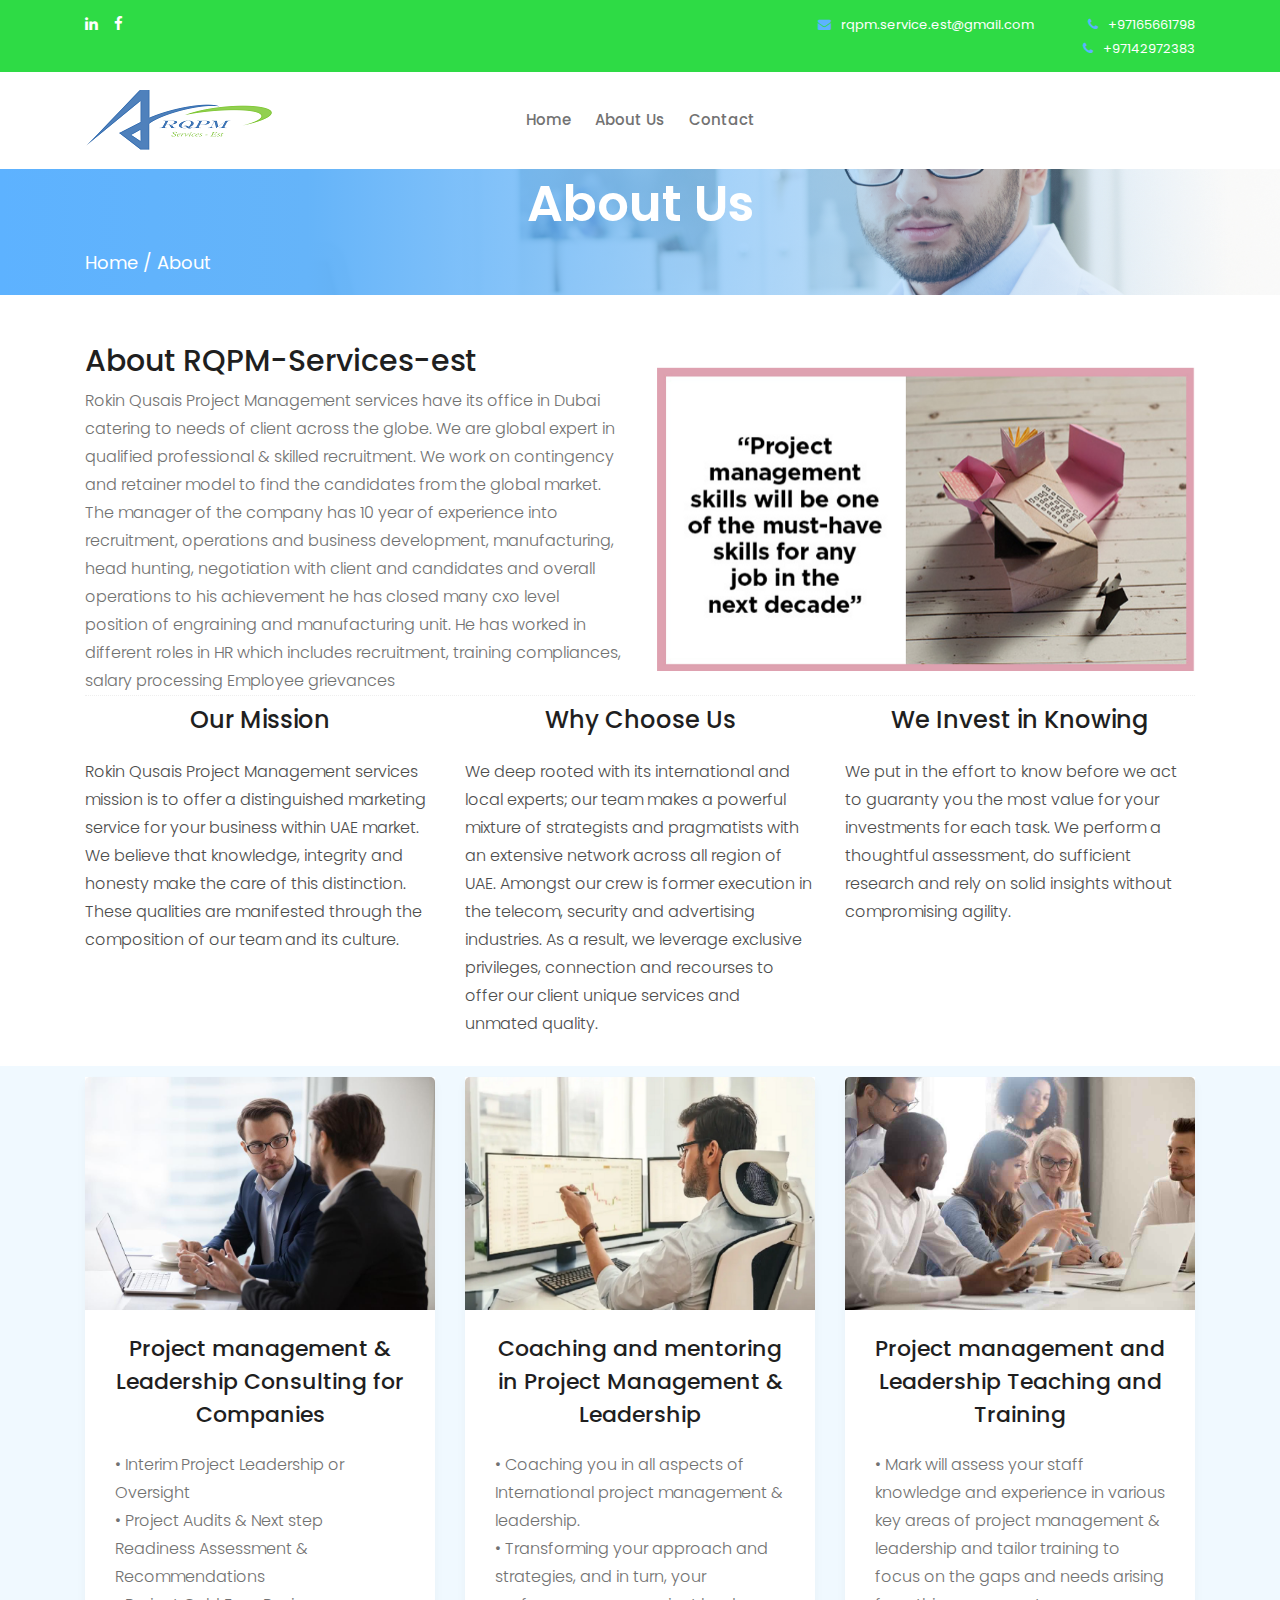
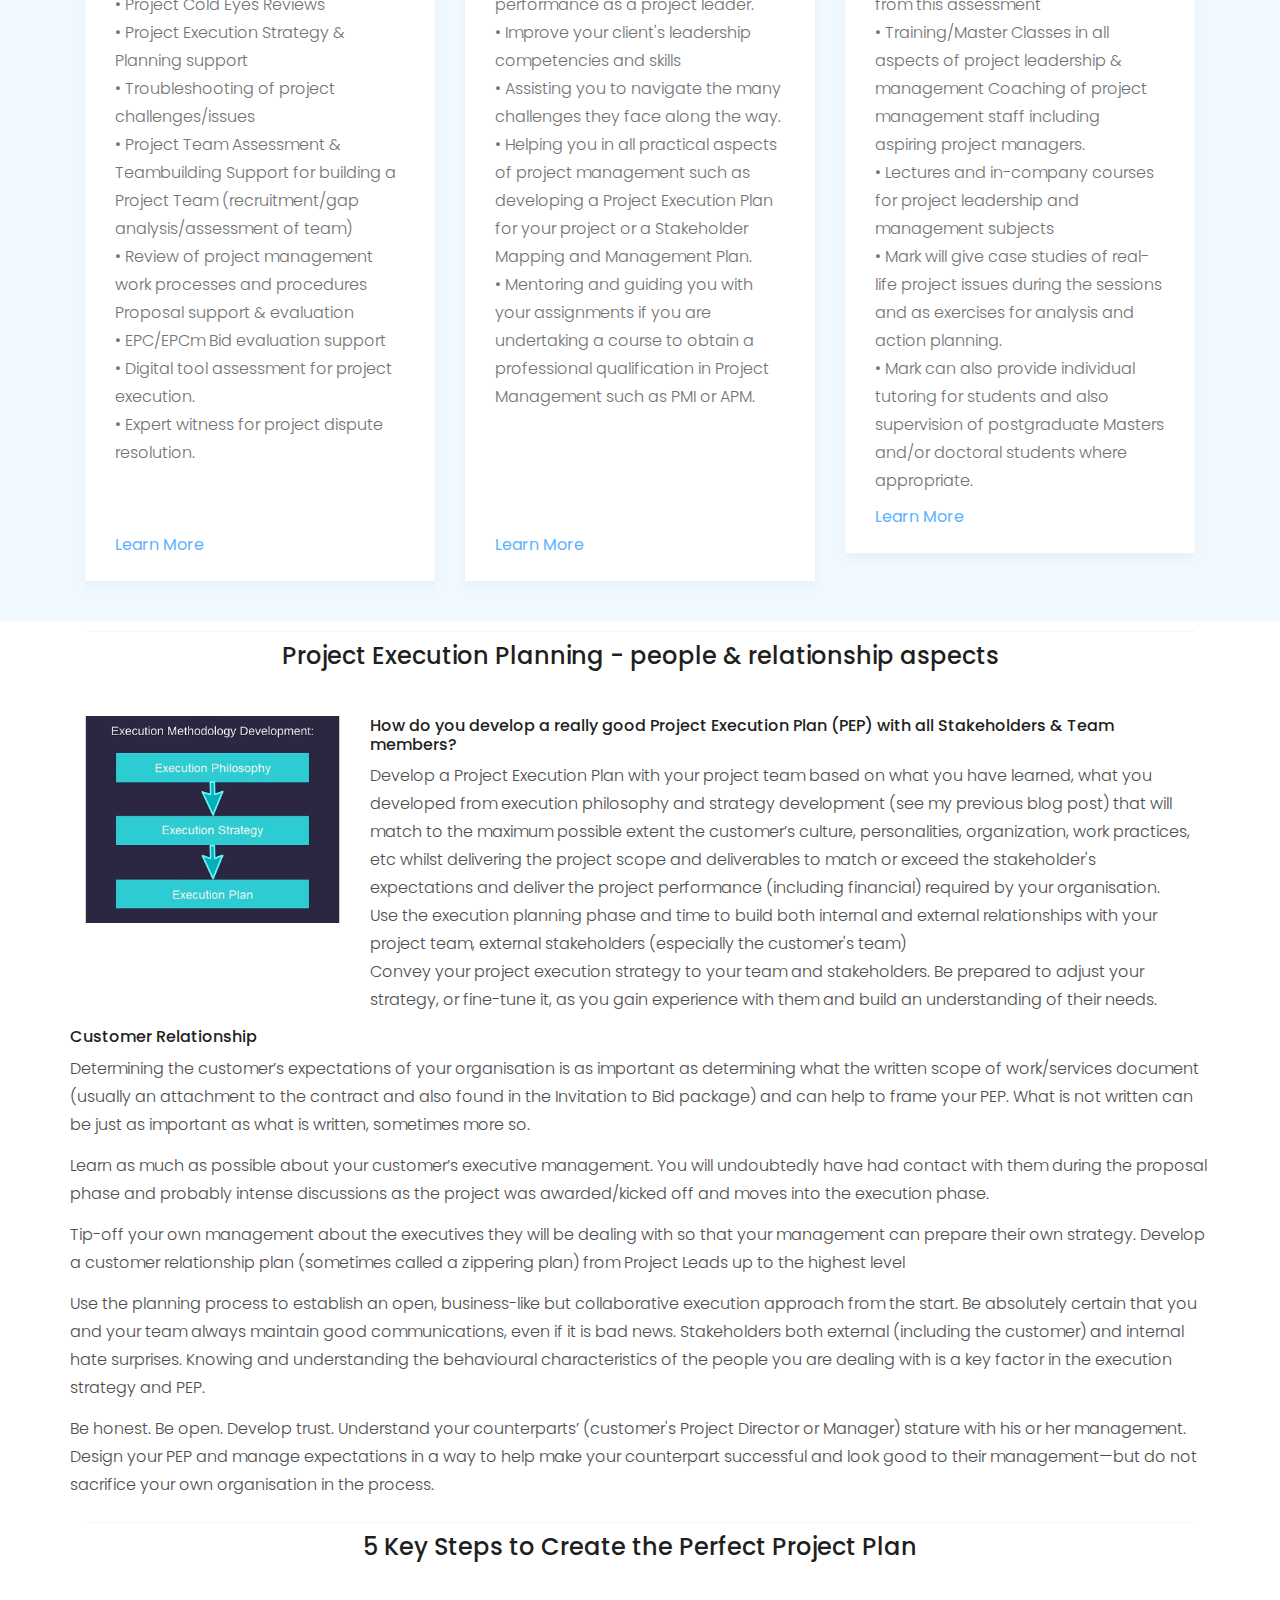
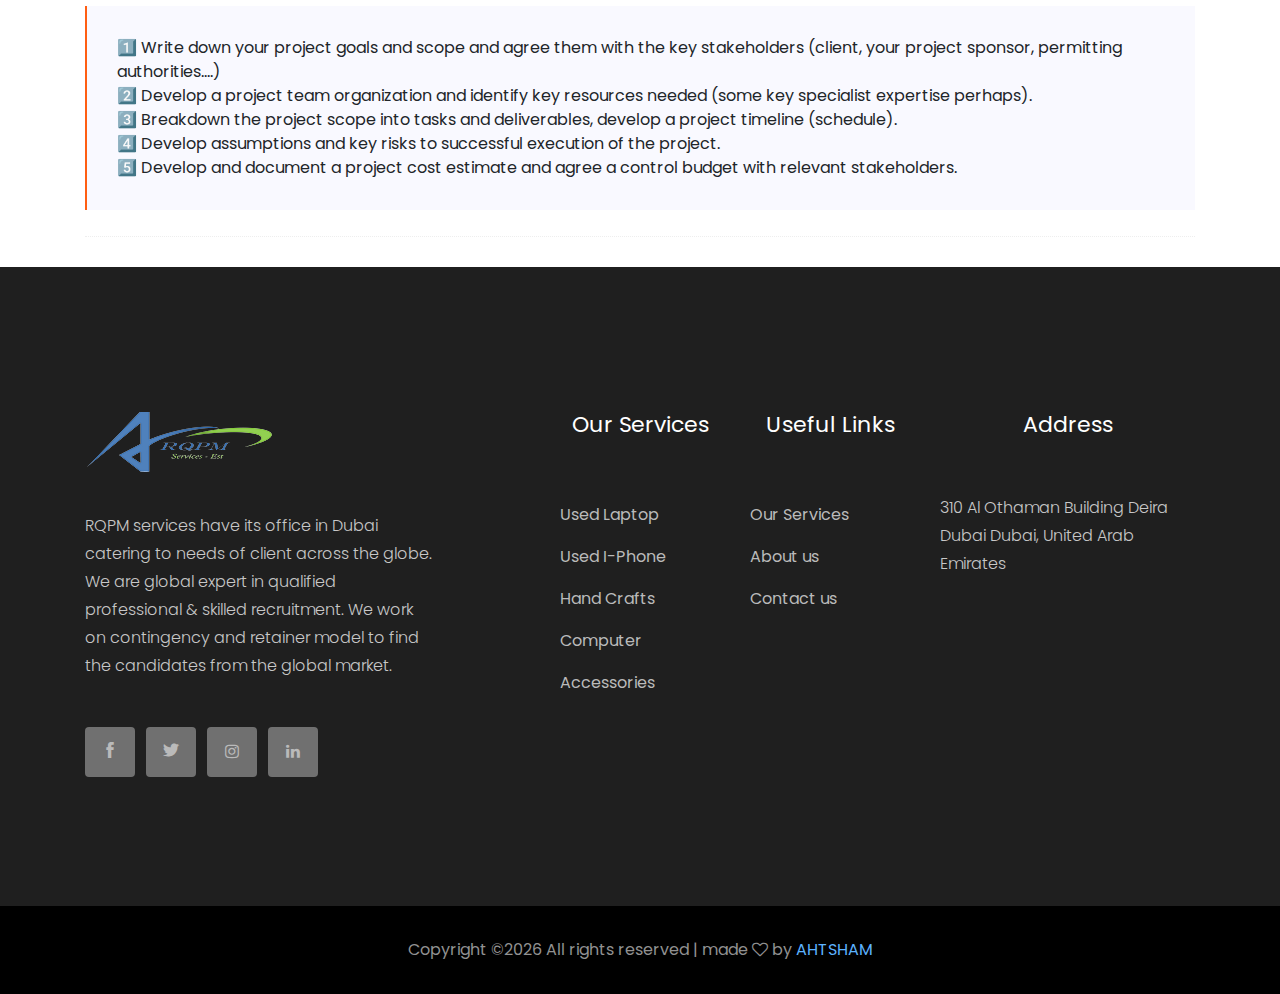
==== commit b6b59b6c: "Update about.html" ====
--- a/about.html
+++ b/about.html
@@ -53,7 +53,8 @@
                             <div class="short_contact_list">
                                 <ul>
                                     <li><a href="#"> <i class="fa fa-envelope"></i> rqpm.service.est@gmail.com</a></li>
-                                    <li><a href="#"> <i class="fa fa-phone"></i> +</a></li>
+                                    <li><a href="#"> <i class="fa fa-phone"></i> +97165661798</a></li>
+                                    <li><a href="#"> <i class="fa fa-phone"></i> +97142972383</a></li>
                                 </ul>
                             </div>
                         </div>
@@ -460,4 +461,4 @@
 </script>
 </body>
 
-</html>+</html>
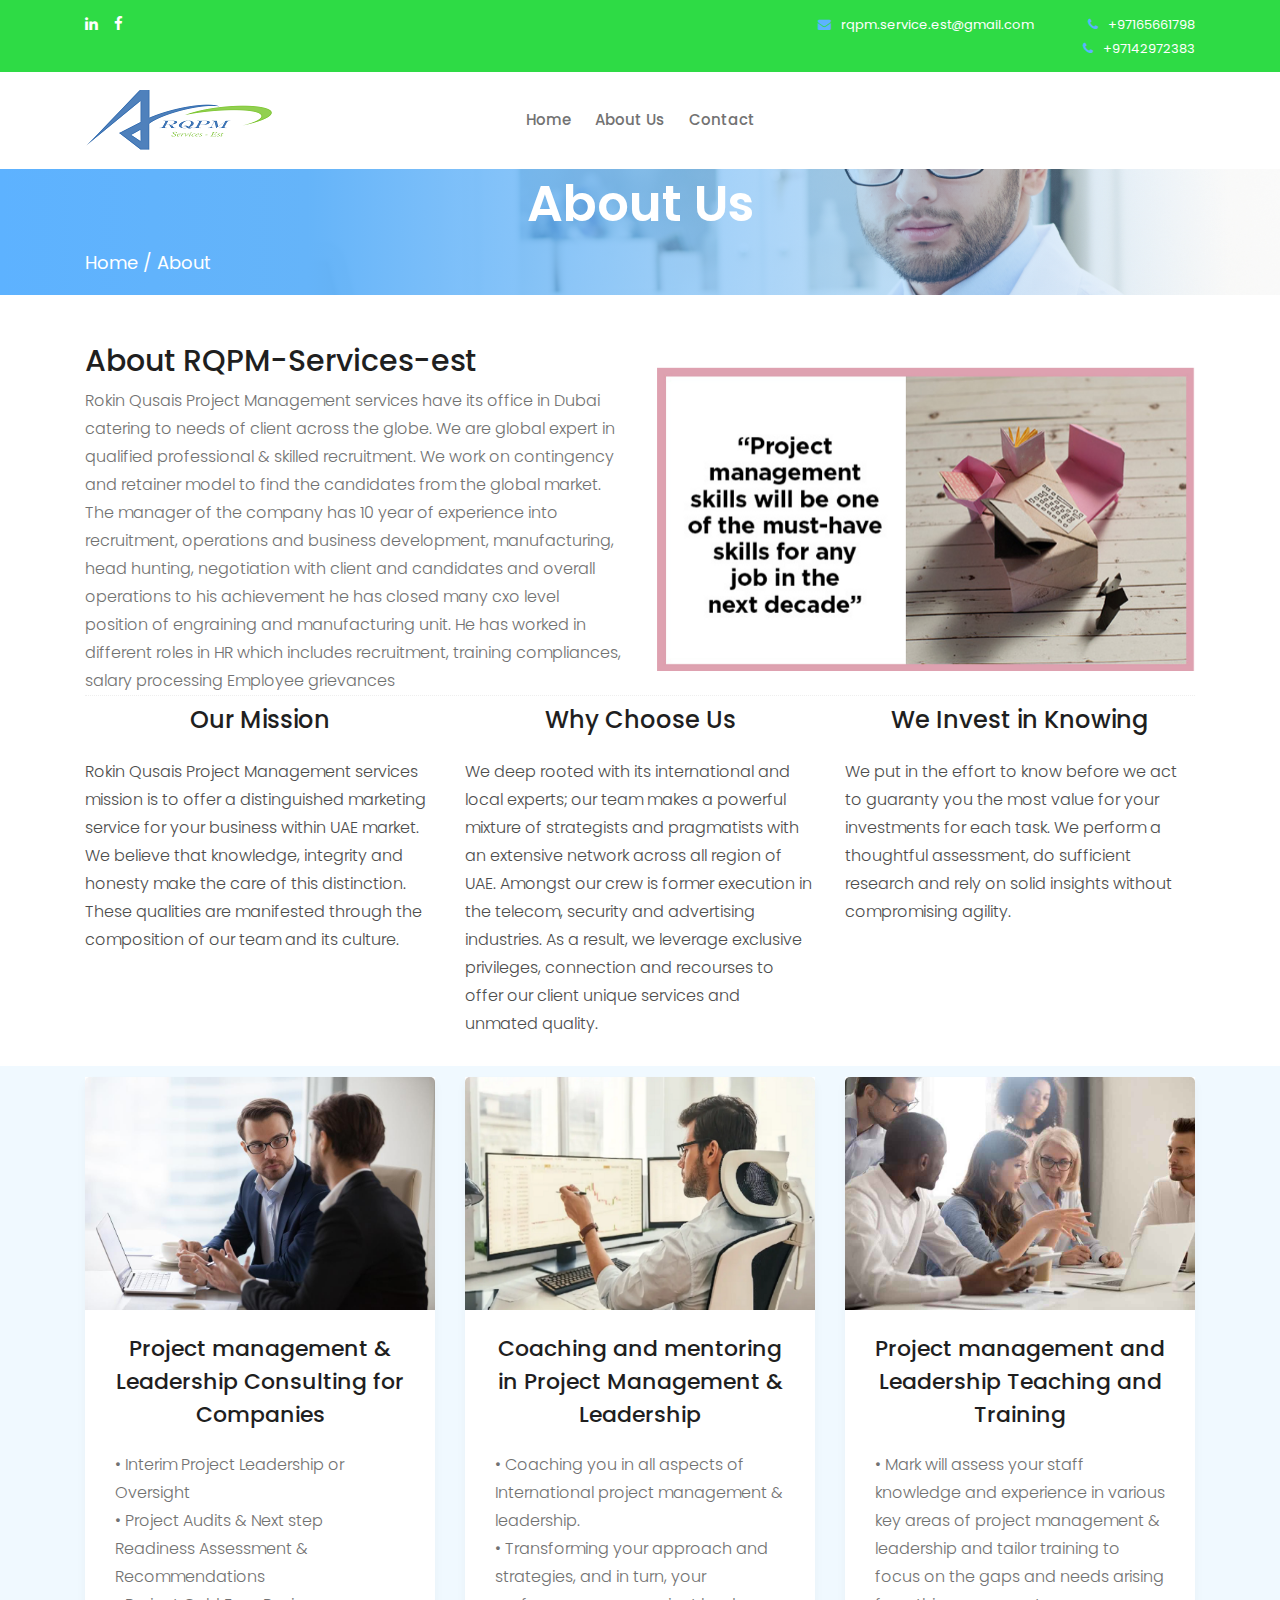
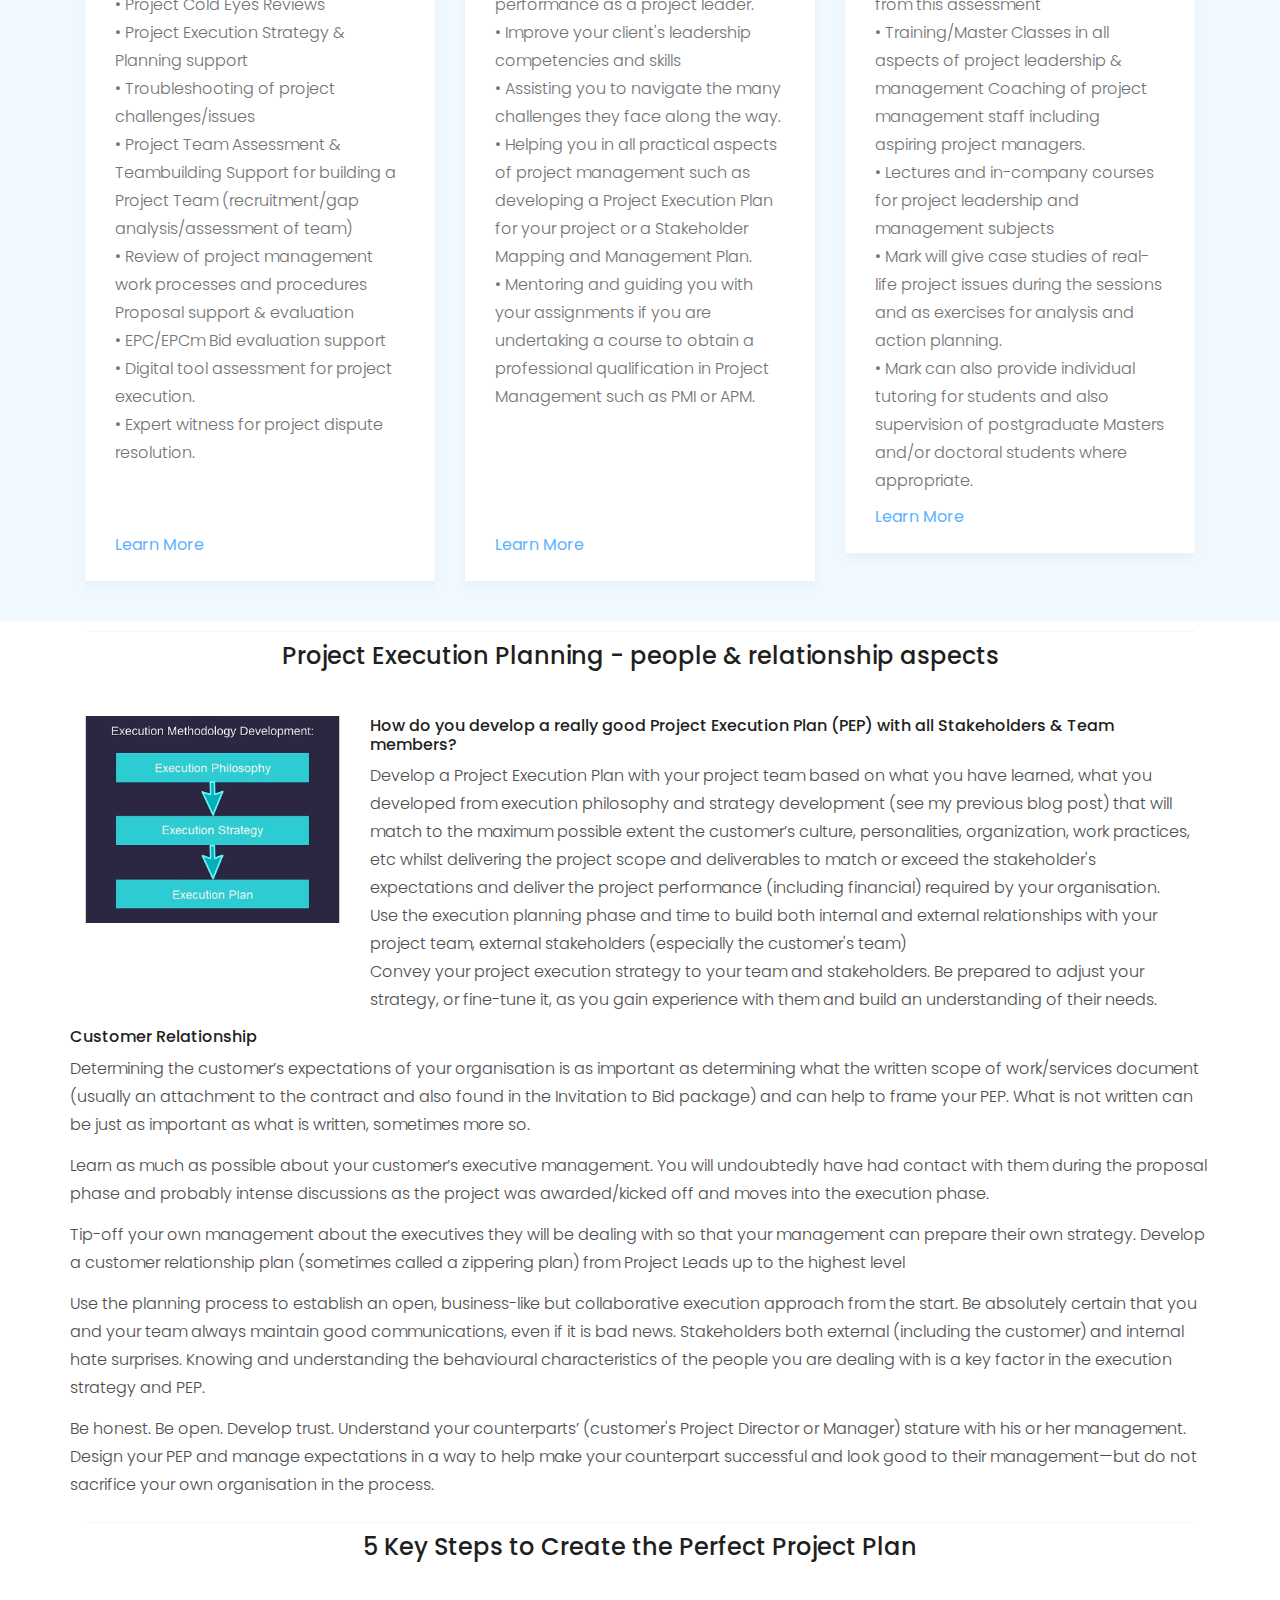
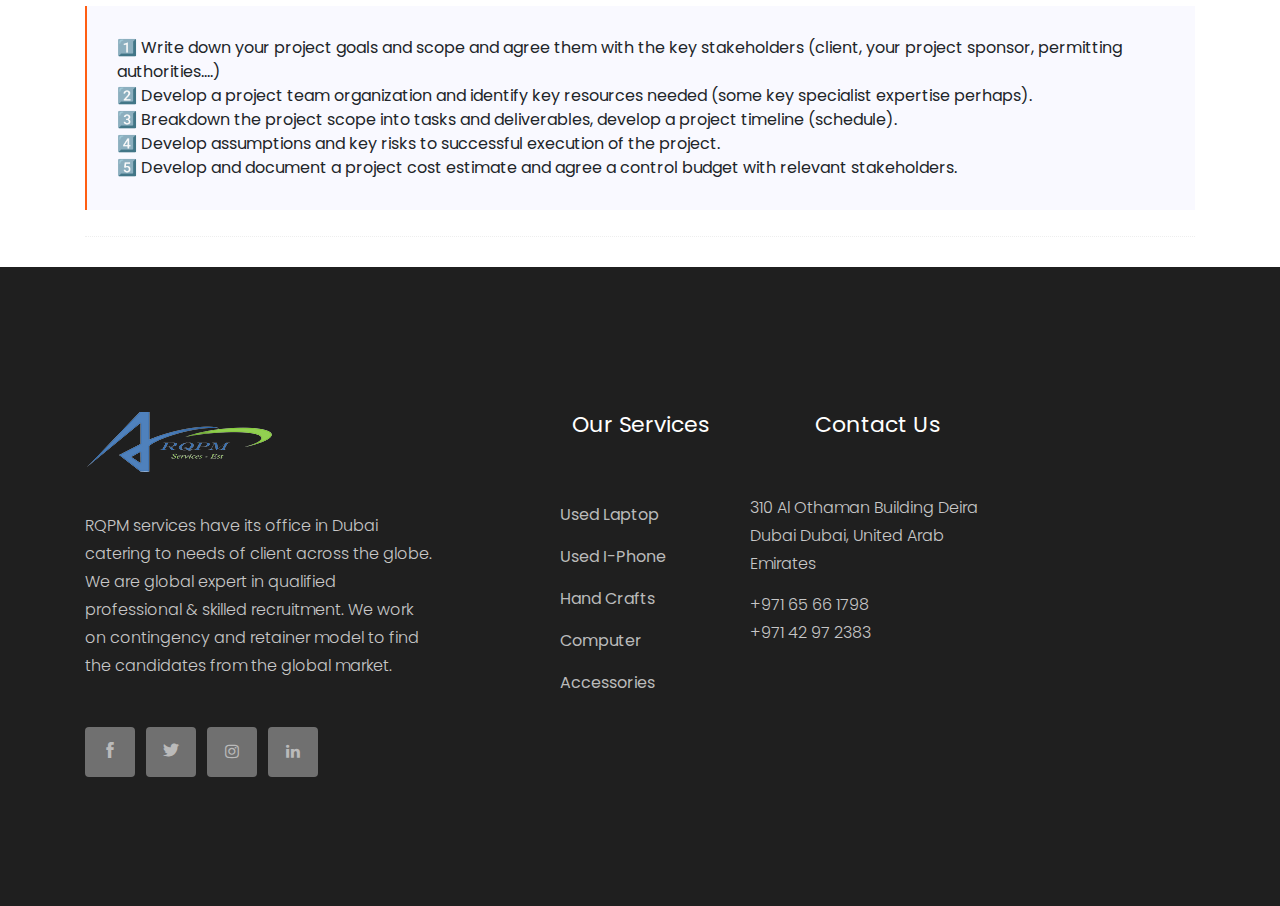
==== commit caf96a0e: "footer updated" ====
--- a/about.html
+++ b/about.html
@@ -367,47 +367,24 @@
 
                     </div>
                 </div>
-                <div class="col-xl-2 col-md-6 col-lg-2">
+                
+               <div class="col-xl-3 col-md-6 col-lg-3">
                     <div class="footer_widget">
                         <h3 class="footer_title">
-                            Useful Links
-                        </h3>
-                        <ul>
-                            <li><a href="index.html">Our Services</a></li>
-                            <li><a href="about.html">About us</a></li>
-                            <li><a href="contact.html"> Contact us</a></li>
-                        </ul>
-                    </div>
-                </div>
-                <div class="col-xl-3 col-md-6 col-lg-3">
-                    <div class="footer_widget">
-                        <h3 class="footer_title">
-                            Address
+                            Contact Us
                         </h3>
                         <p>
                             310 Al Othaman Building Deira Dubai Dubai, United Arab Emirates <br>
-                          
-                            
                         </p>
+                        <p>
+                            +971 65 66 1798  <br>+971 42 97 2383 <br>
+                        </p>
                     </div>
                 </div>
             </div>
         </div>
     </div>
-    <div class="copy-right_text">
-        <div class="container">
-            <div class="footer_border"></div>
-            <div class="row">
-                <div class="col-xl-12">
-                    <p class="copy_right text-center">
-                        <!-- Link back to Colorlib can't be removed. Template is licensed under CC BY 3.0. -->
-Copyright &copy;<script>document.write(new Date().getFullYear());</script> All rights reserved | made <i class="fa fa-heart-o" aria-hidden="true"></i> by <a href="https://www.instagram.com/mr.ahtsham_sahotra/" target="_blank">AHTSHAM</a>
-<!-- Link back to Colorlib can't be removed. Template is licensed under CC BY 3.0. -->
-                    </p>
-                </div>
-            </div>
-        </div>
-    </div>
+    
 </footer>
 <!-- footer end  -->
 <!-- link that opens popup -->
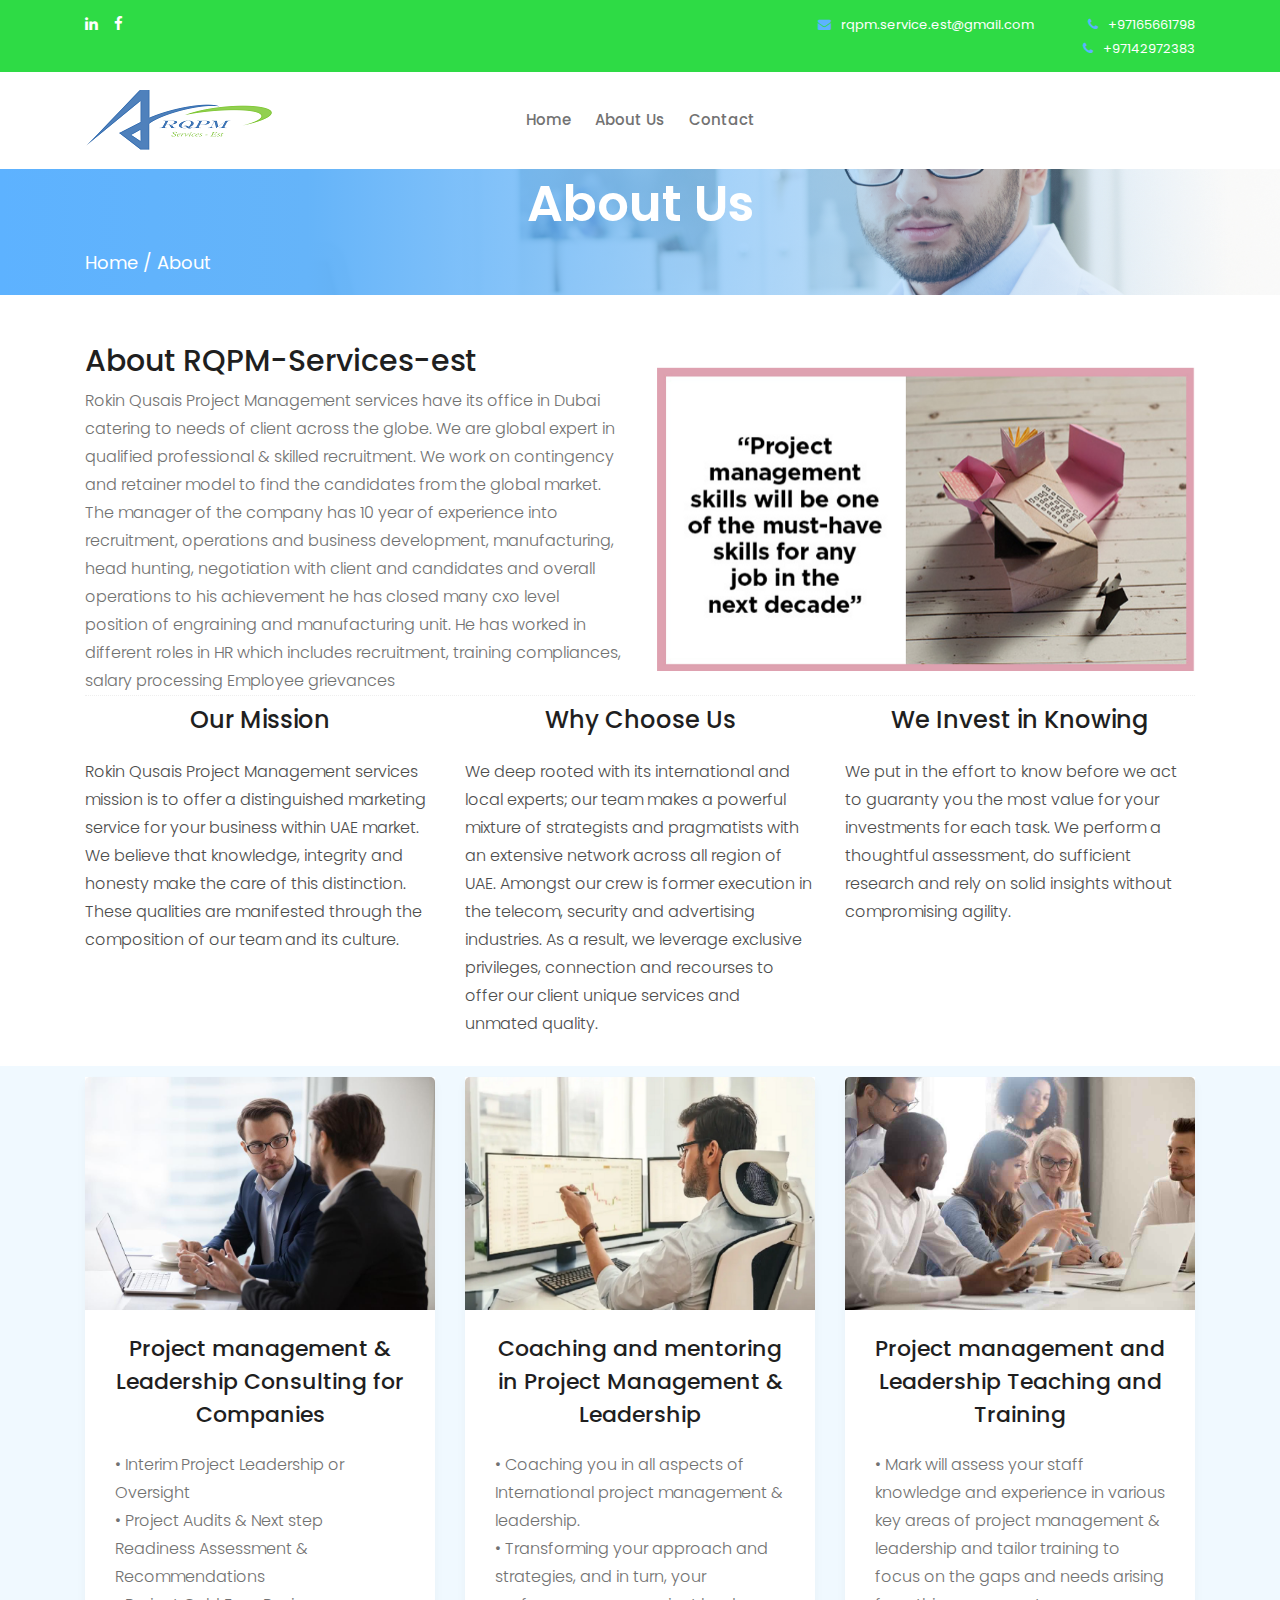
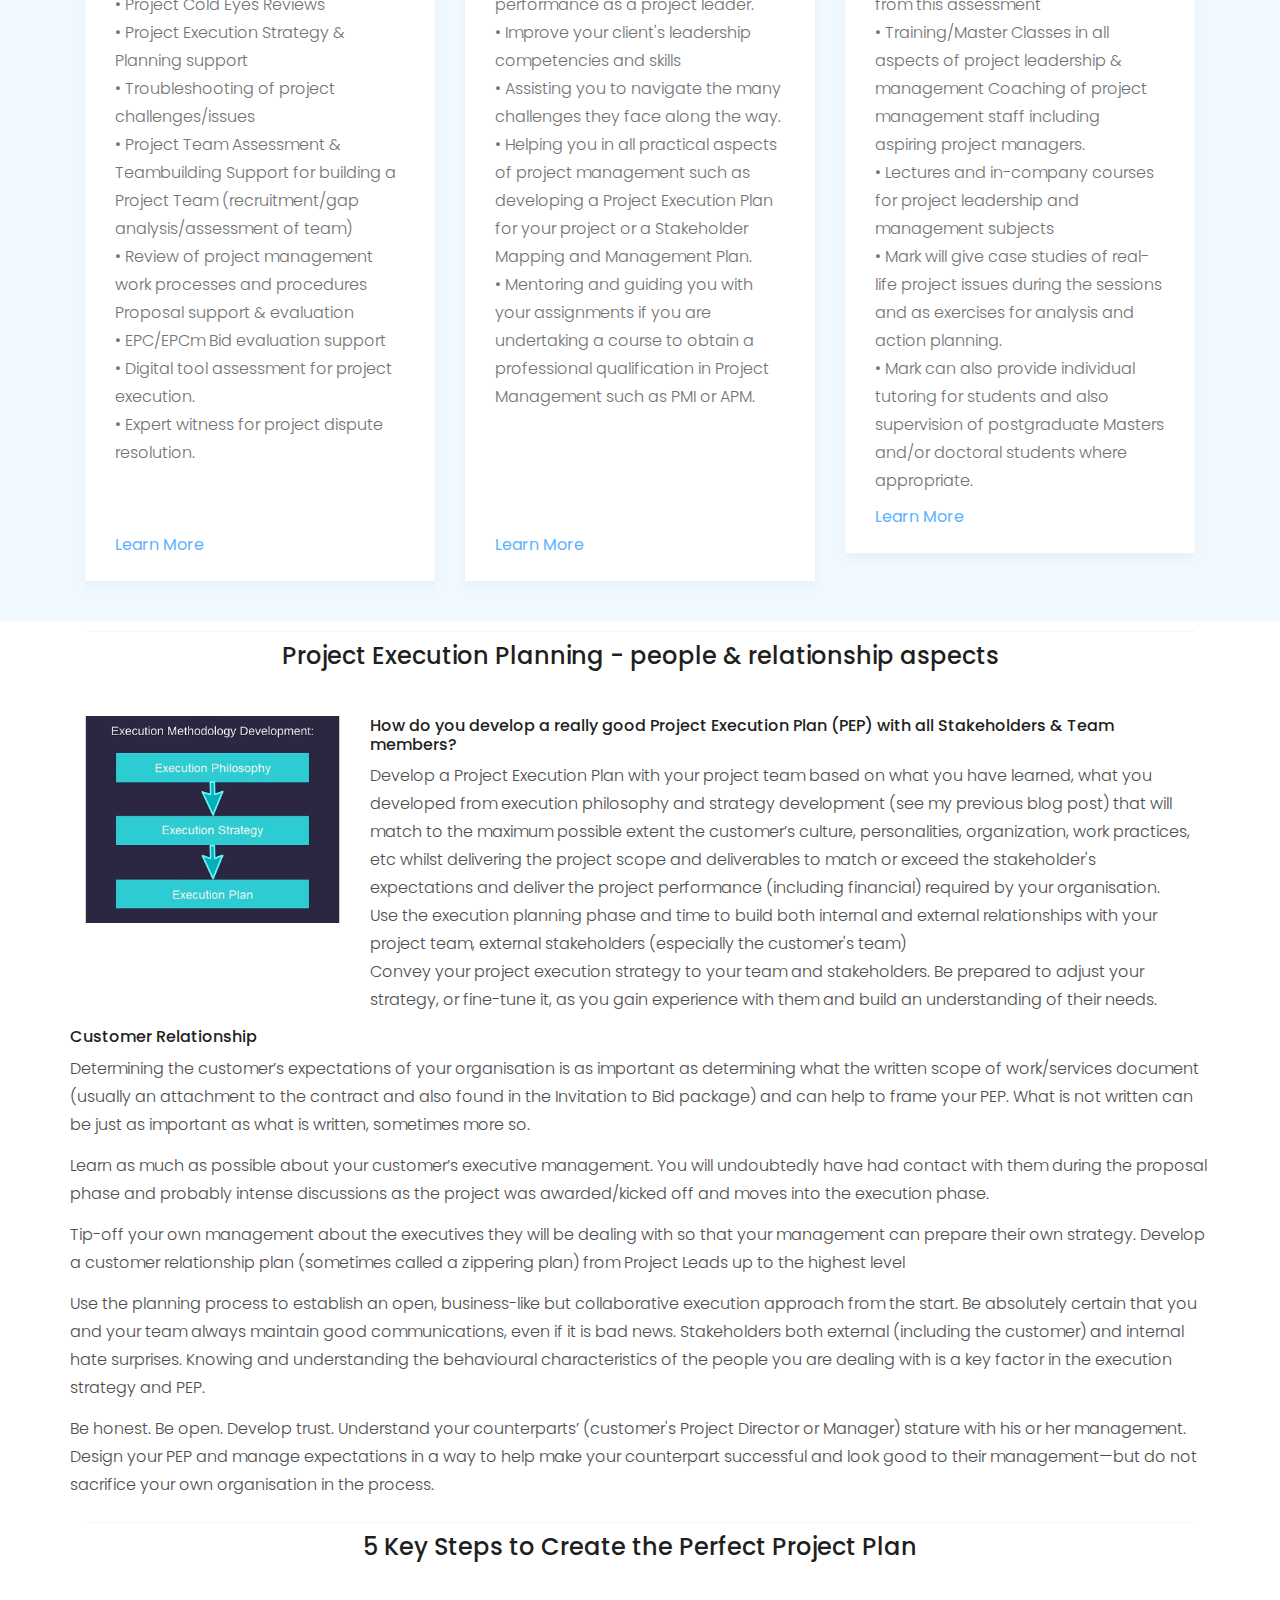
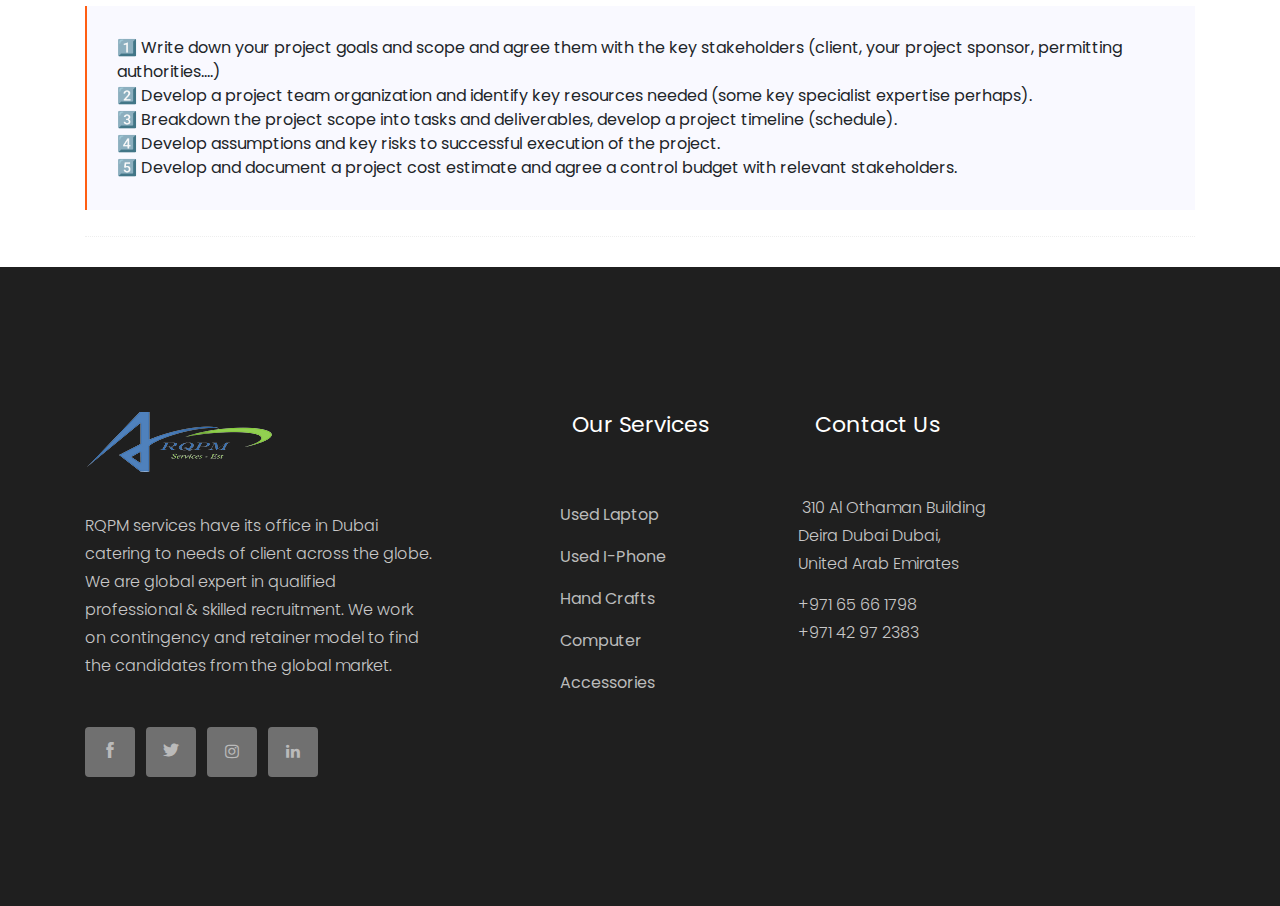
==== commit f023eba7: "foot update" ====
--- a/about.html
+++ b/about.html
@@ -368,16 +368,19 @@
                     </div>
                 </div>
                 
-               <div class="col-xl-3 col-md-6 col-lg-3">
+              <div class="col-xl-3 col-md-6 col-lg-3">
                     <div class="footer_widget">
                         <h3 class="footer_title">
                             Contact Us
                         </h3>
                         <p>
-                            310 Al Othaman Building Deira Dubai Dubai, United Arab Emirates <br>
+                            &nbsp;&nbsp;&nbsp;&nbsp;&nbsp;&nbsp;&nbsp;&nbsp;&nbsp;&nbsp;&nbsp;&nbsp; 310 Al Othaman Building 
+                            &nbsp;&nbsp;&nbsp;&nbsp;&nbsp;&nbsp;&nbsp;&nbsp;&nbsp;&nbsp;&nbsp;&nbsp;Deira Dubai Dubai, 
+                            &nbsp;&nbsp;&nbsp;&nbsp;&nbsp;&nbsp;&nbsp;&nbsp;&nbsp;&nbsp;&nbsp;&nbsp;United Arab Emirates <br>
                         </p>
                         <p>
-                            +971 65 66 1798  <br>+971 42 97 2383 <br>
+                            &nbsp;&nbsp;&nbsp;&nbsp;&nbsp;&nbsp;&nbsp;&nbsp;&nbsp;&nbsp;&nbsp;&nbsp;+971 65 66 1798  <br>
+                            &nbsp;&nbsp;&nbsp;&nbsp;&nbsp;&nbsp;&nbsp;&nbsp;&nbsp;&nbsp;&nbsp;&nbsp;+971 42 97 2383 <br>
                         </p>
                     </div>
                 </div>
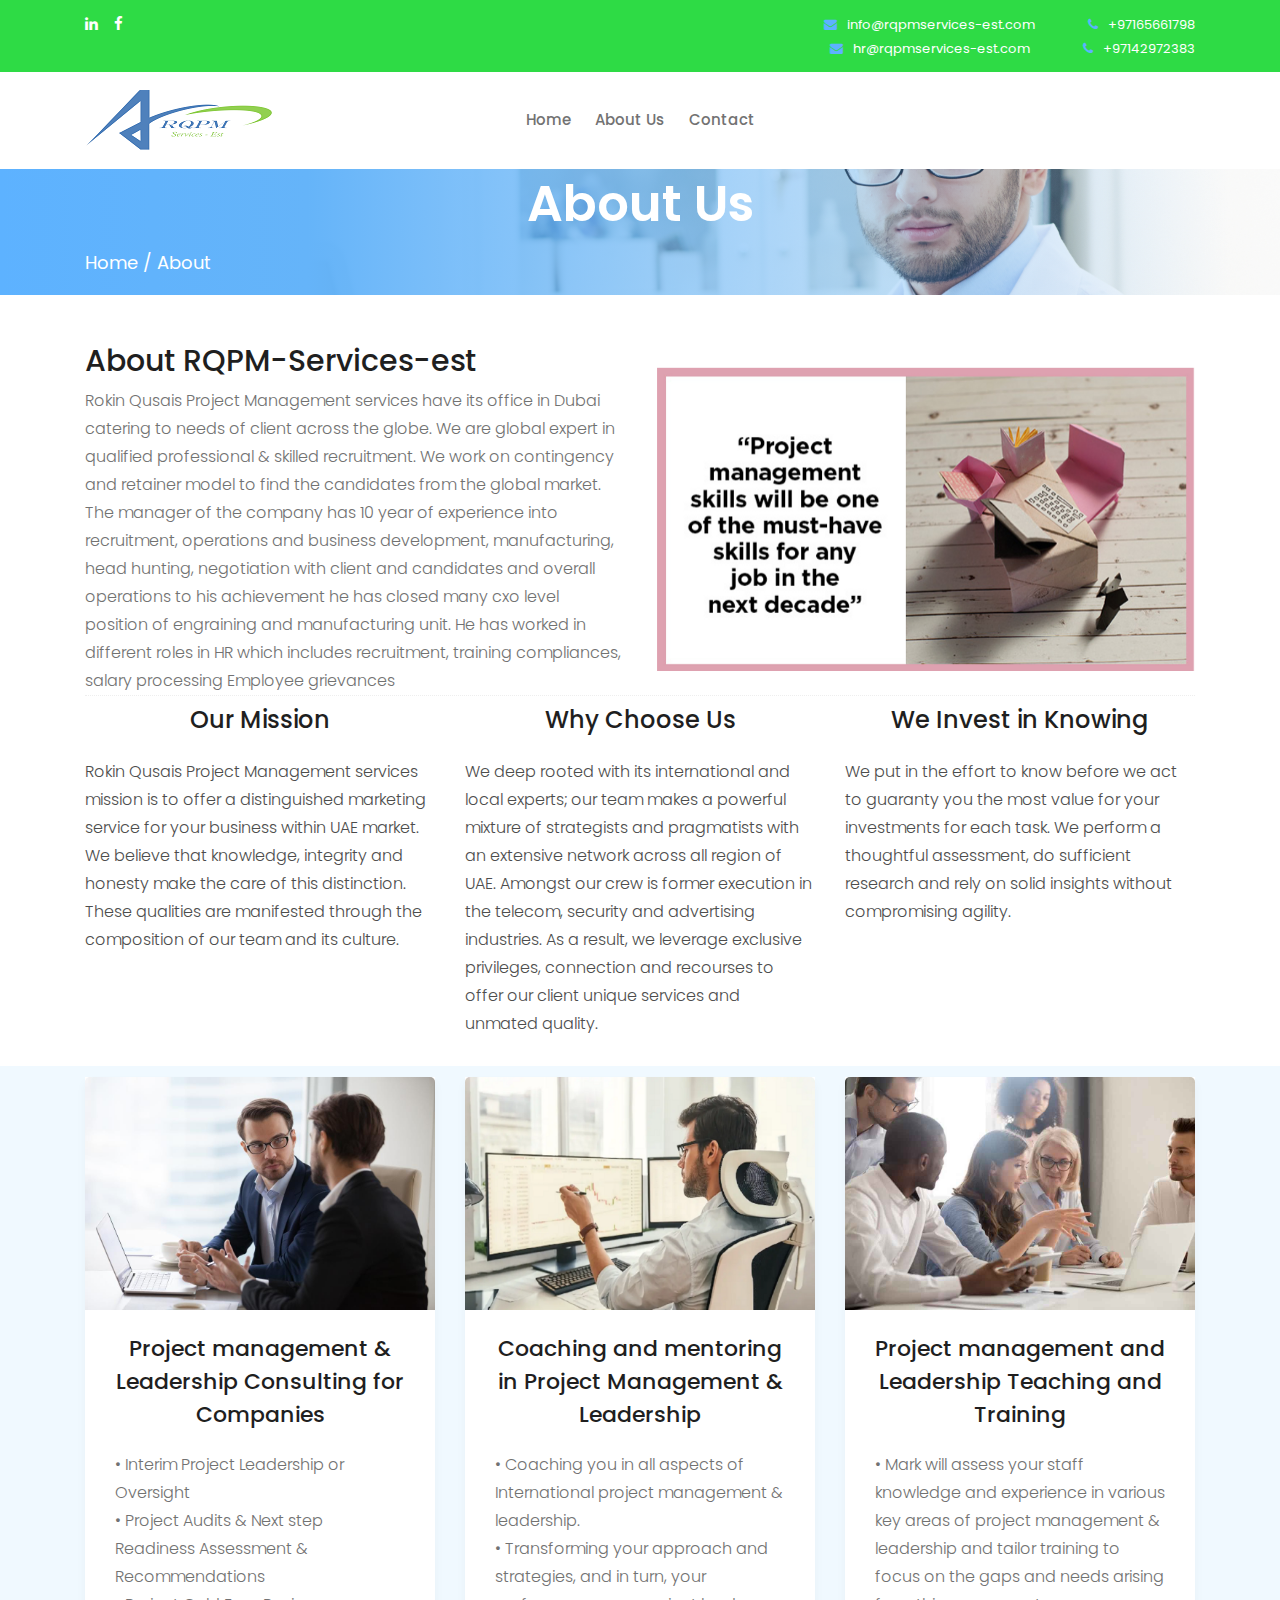
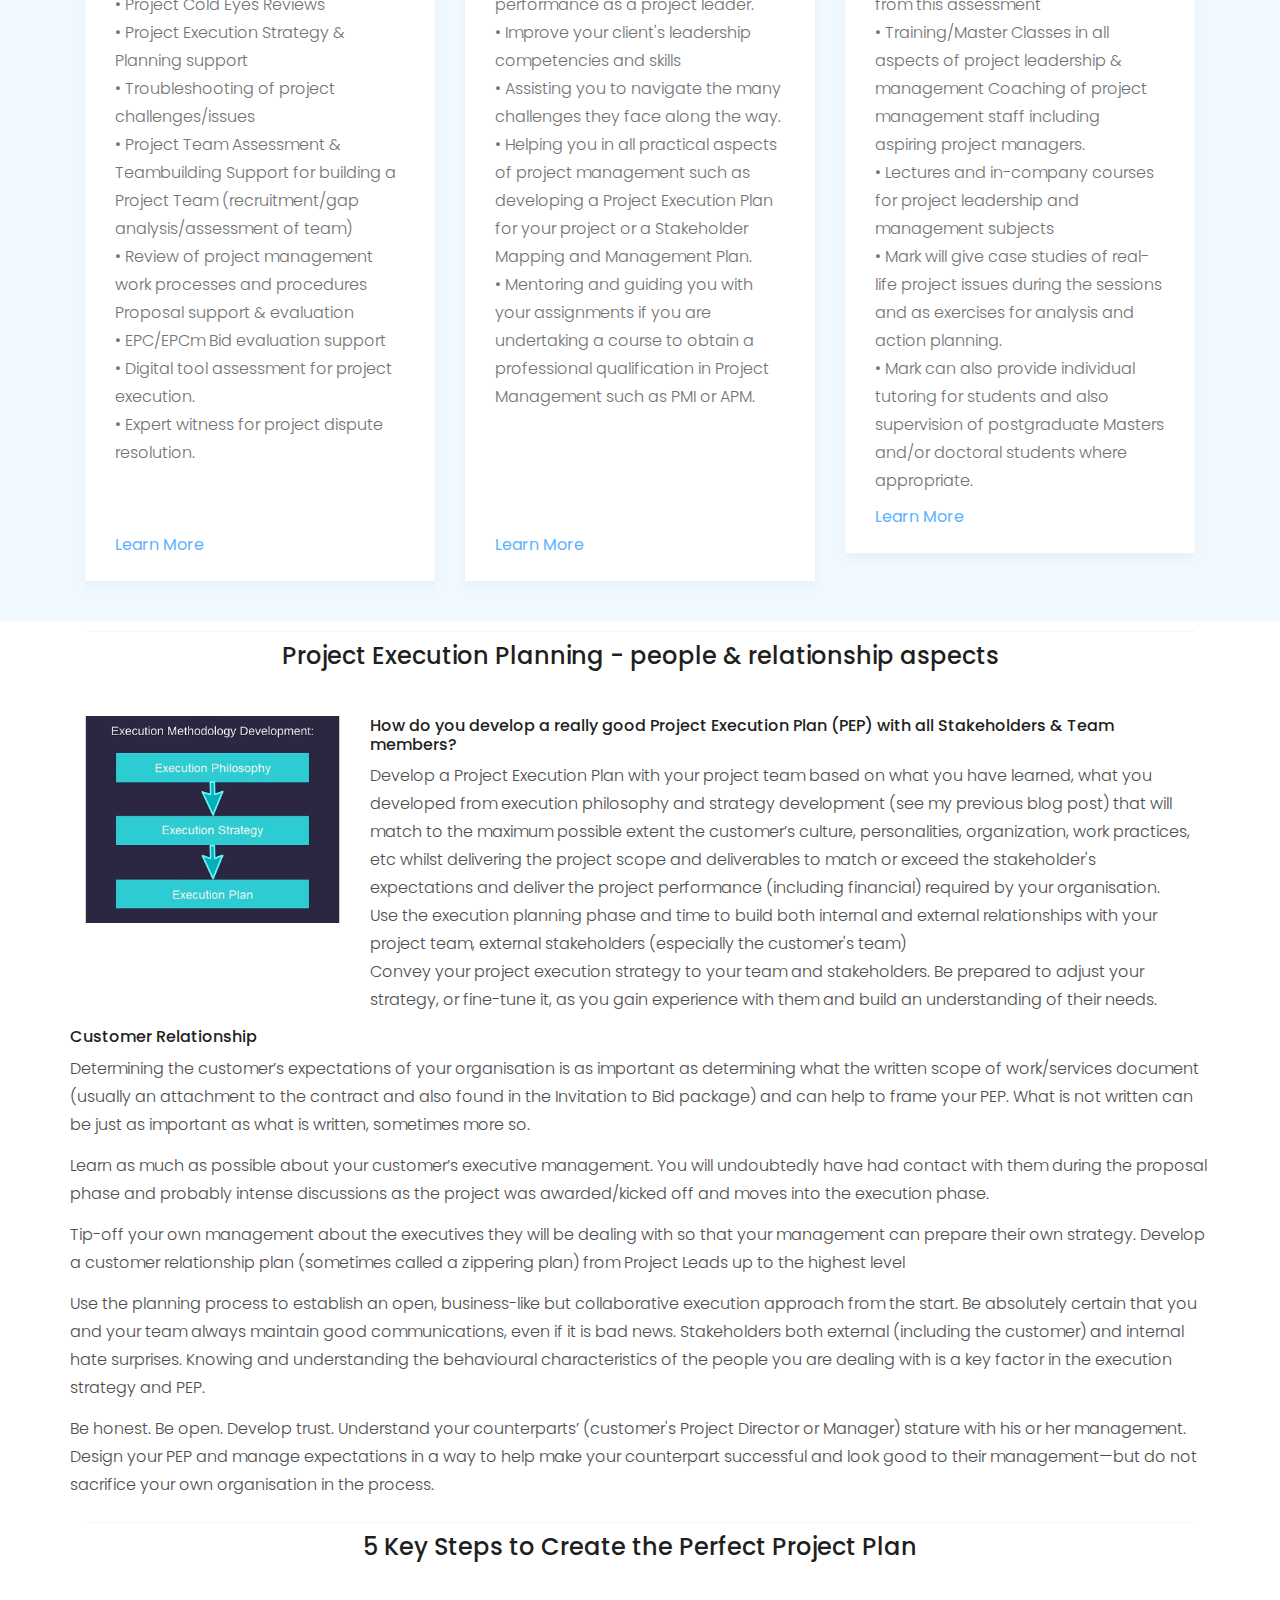
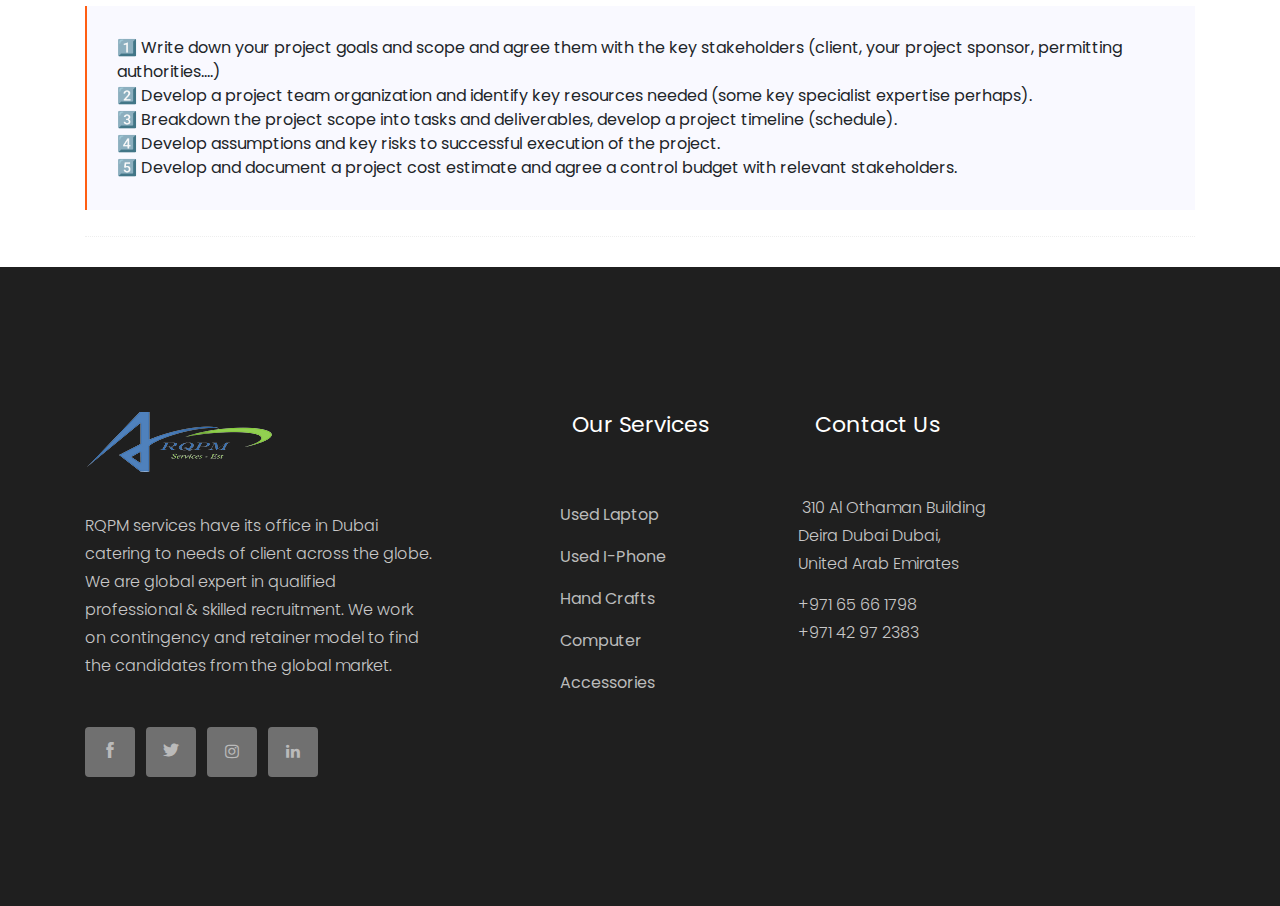
==== commit 26be4847: "top bar" ====
--- a/about.html
+++ b/about.html
@@ -51,10 +51,10 @@
                         </div>
                         <div class="col-xl-6 col-md-6">
                             <div class="short_contact_list">
-                                <ul>
-                                    <li><a href="#"> <i class="fa fa-envelope"></i> rqpm.service.est@gmail.com</a></li>
-                                    <li><a href="#"> <i class="fa fa-phone"></i> +97165661798</a></li>
-                                    <li><a href="#"> <i class="fa fa-phone"></i> +97142972383</a></li>
+                               <ul>
+                                    <li><a href="#"> <i class="fa fa-envelope"></i> info@rqpmservices-est.com</a><a href="#"> <i class="fa fa-phone"></i> +97165661798</a></li>
+                                    
+                                    <li><a href="#"> <i class="fa fa-envelope"></i> hr@rqpmservices-est.com</a><a href="#"> <i class="fa fa-phone"></i> +97142972383</a></li>
                                 </ul>
                             </div>
                         </div>
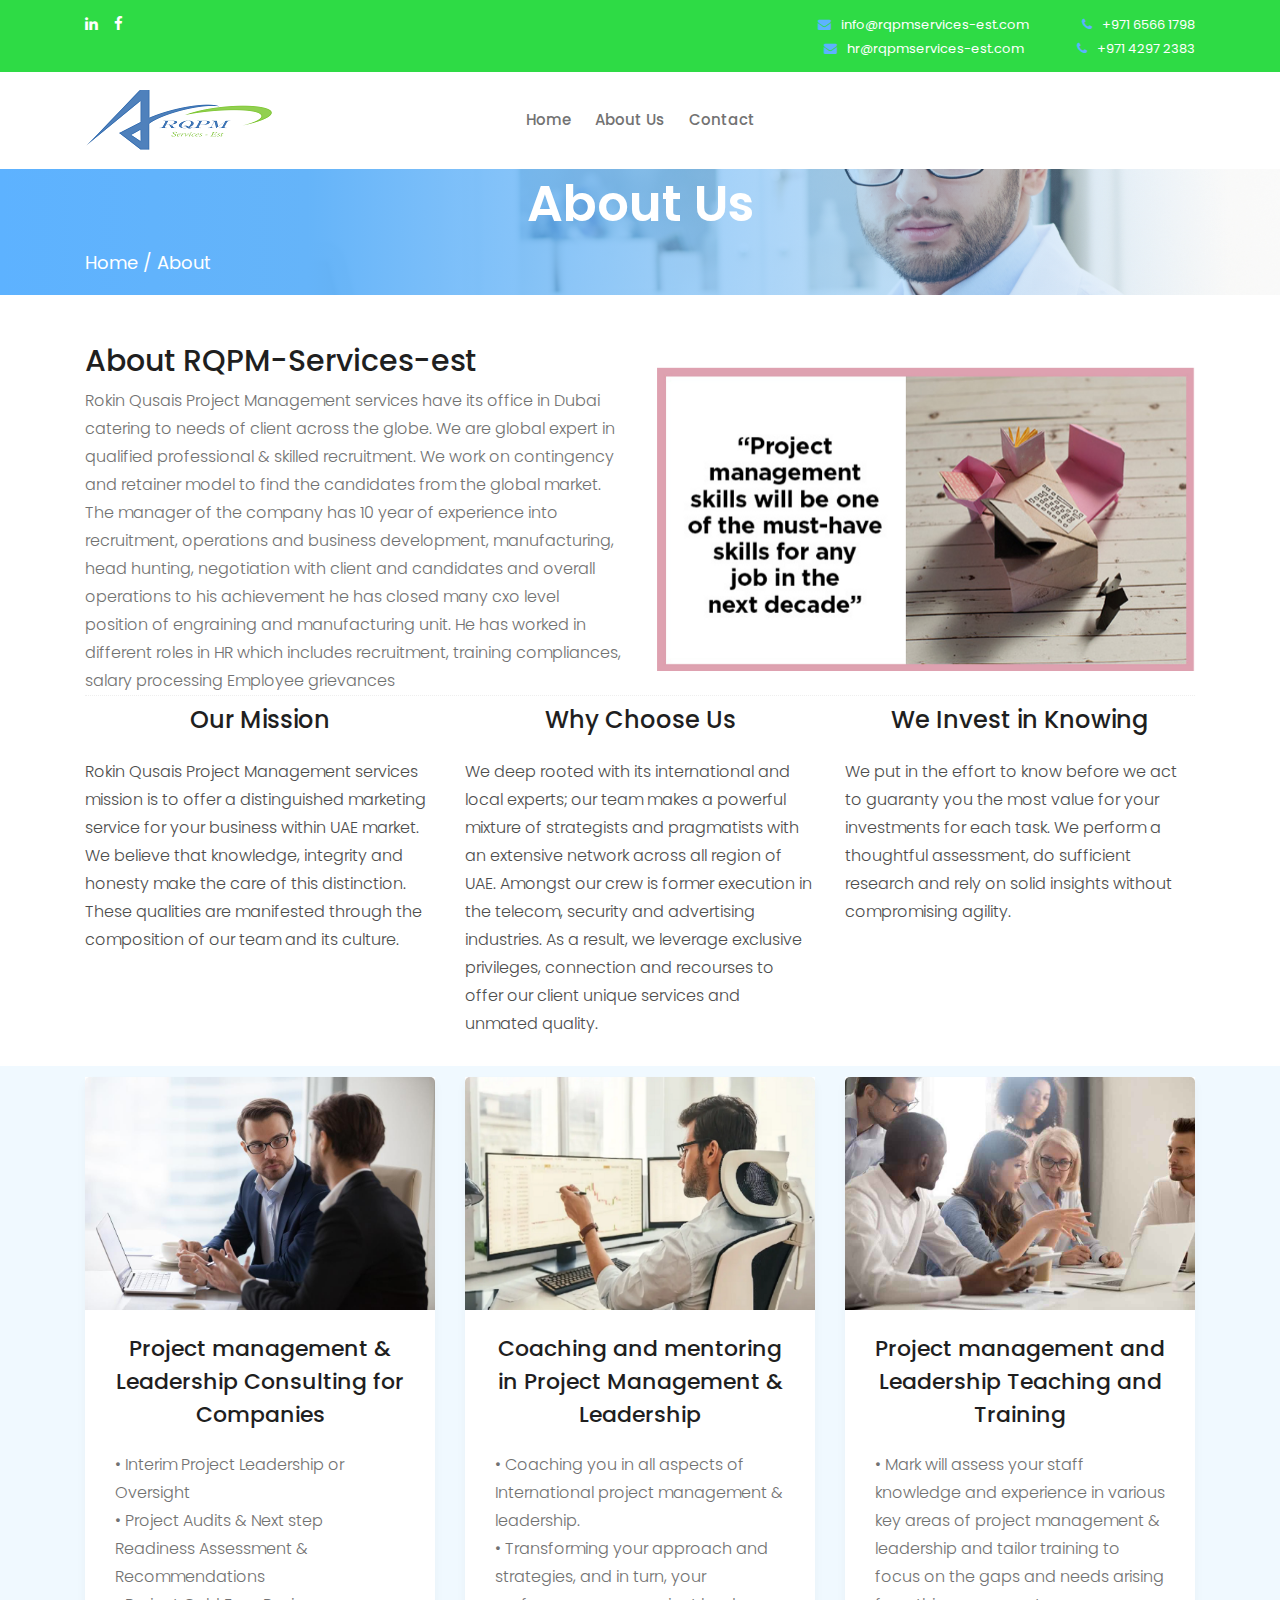
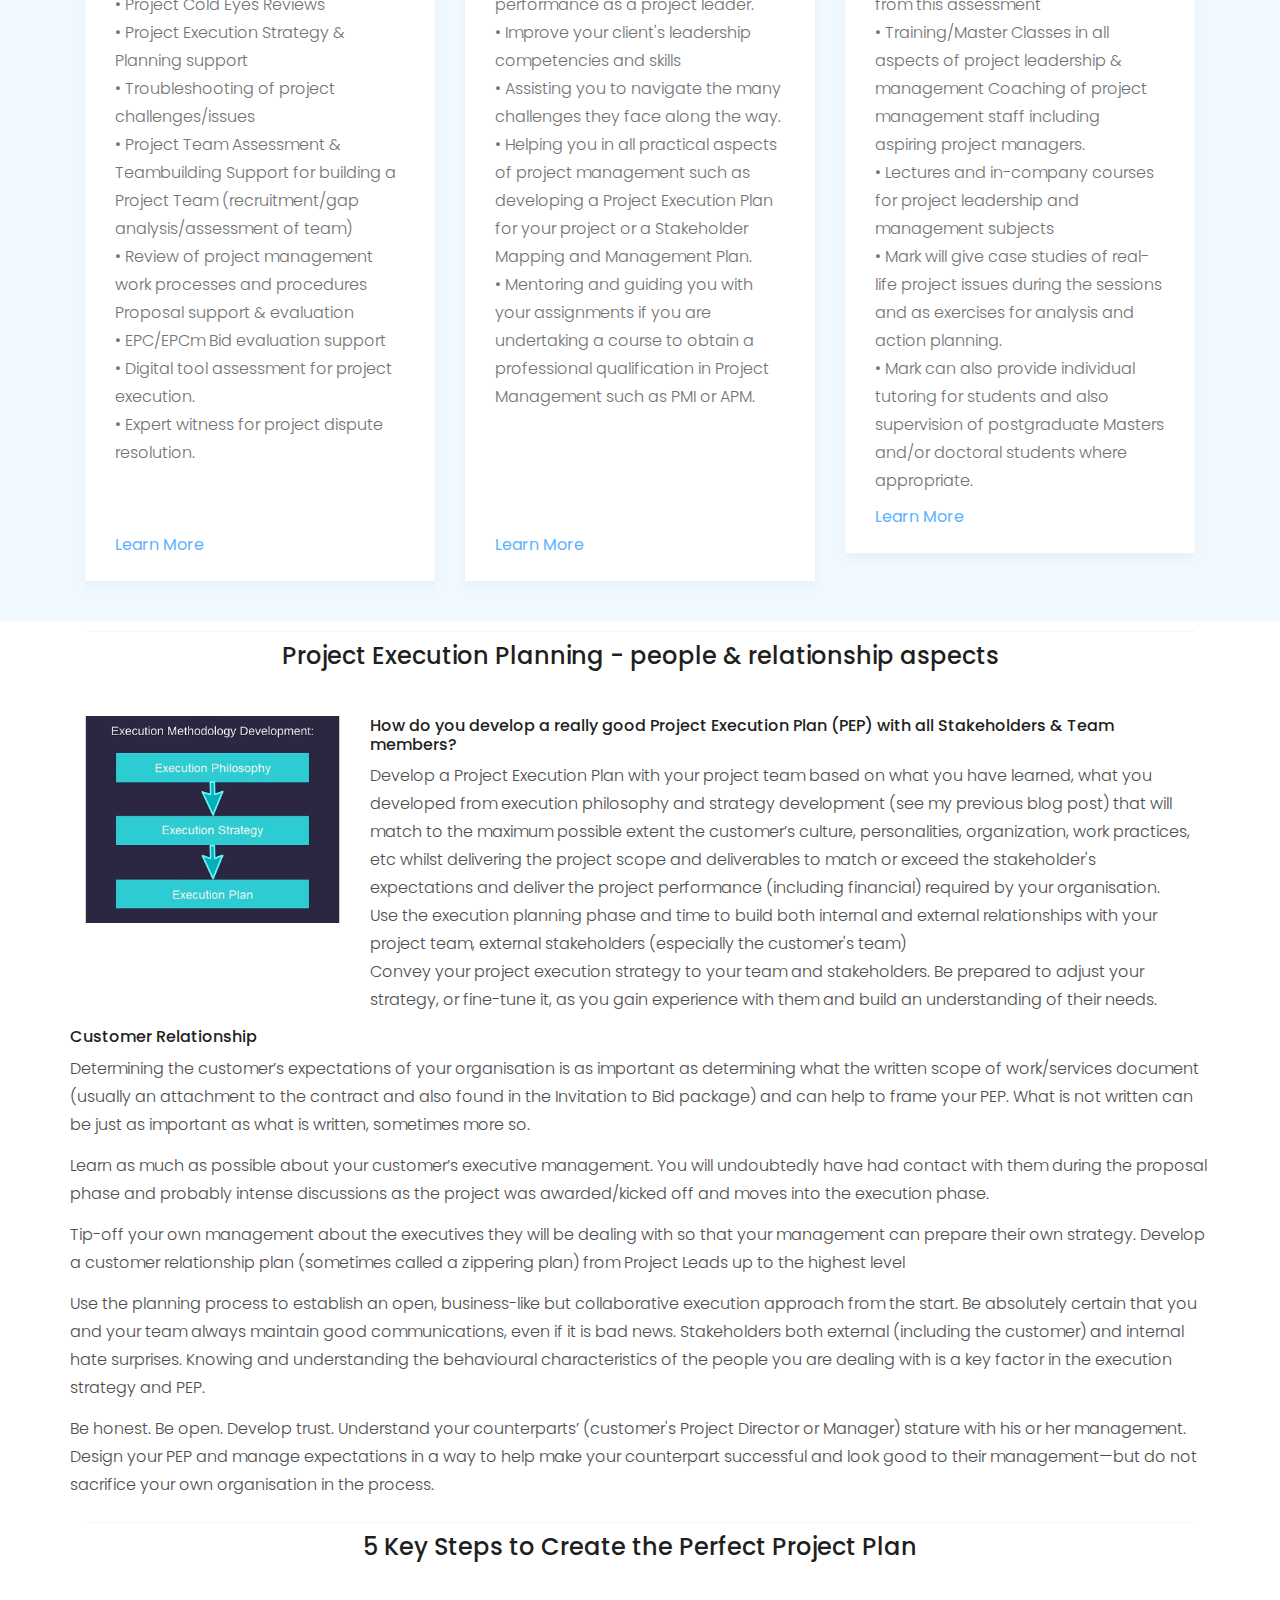
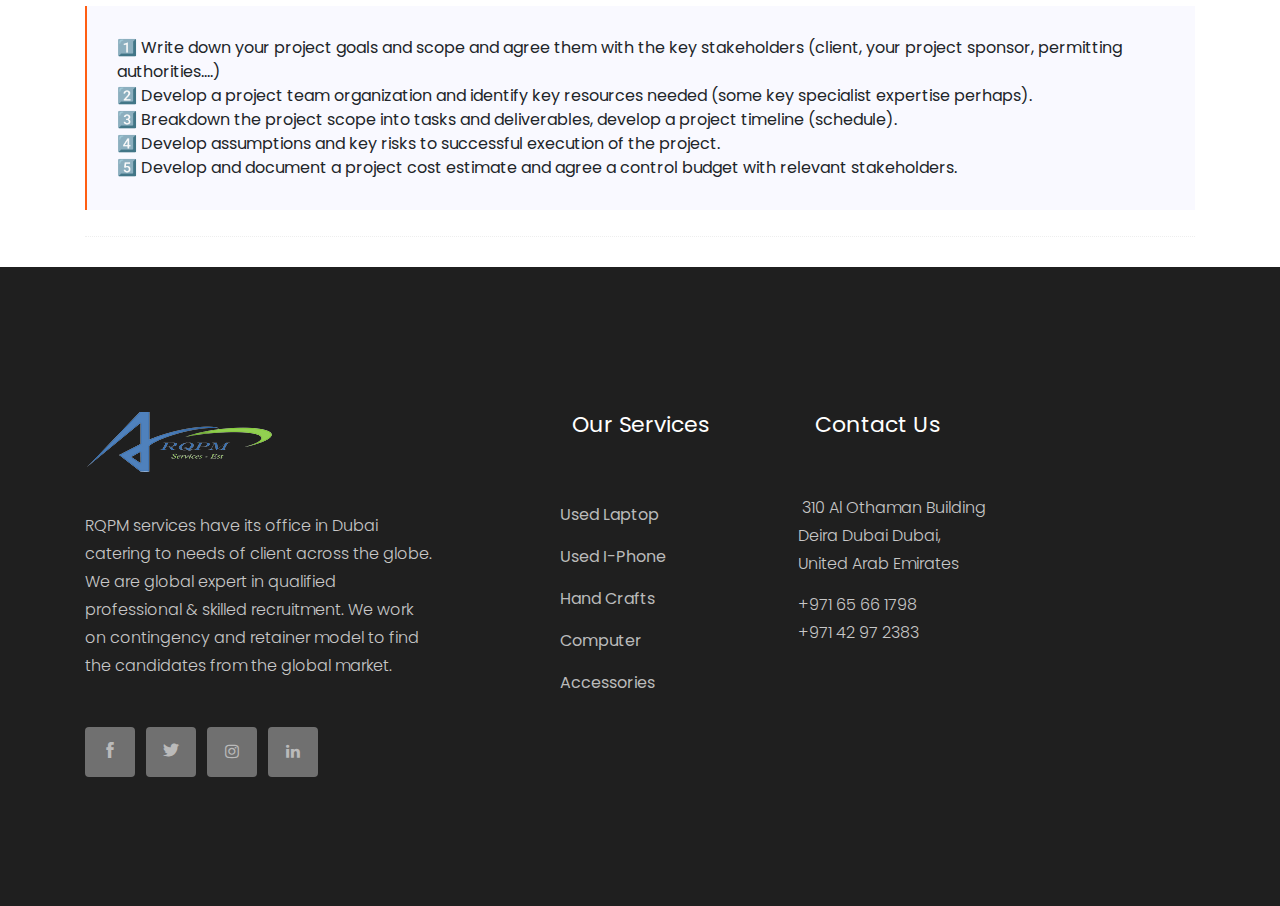
==== commit a9faaec6: "cell and mail" ====
--- a/about.html
+++ b/about.html
@@ -51,10 +51,10 @@
                         </div>
                         <div class="col-xl-6 col-md-6">
                             <div class="short_contact_list">
-                               <ul>
-                                    <li><a href="#"> <i class="fa fa-envelope"></i> info@rqpmservices-est.com</a><a href="#"> <i class="fa fa-phone"></i> +97165661798</a></li>
+                                <ul>
+                                    <li><a href="mailto:info@rqpmservices-est.com"> <i class="fa fa-envelope"></i> info@rqpmservices-est.com</a><a href="tel:+97165661798"> <i class="fa fa-phone"></i> +971 6566 1798</a></li>
                                     
-                                    <li><a href="#"> <i class="fa fa-envelope"></i> hr@rqpmservices-est.com</a><a href="#"> <i class="fa fa-phone"></i> +97142972383</a></li>
+                                    <li><a href="mailto:hr@rqpmservices-est.com"> <i class="fa fa-envelope"></i> hr@rqpmservices-est.com</a><a href="tel:+97142972383"> <i class="fa fa-phone"></i> +971 4297 2383</a></li>
                                 </ul>
                             </div>
                         </div>
